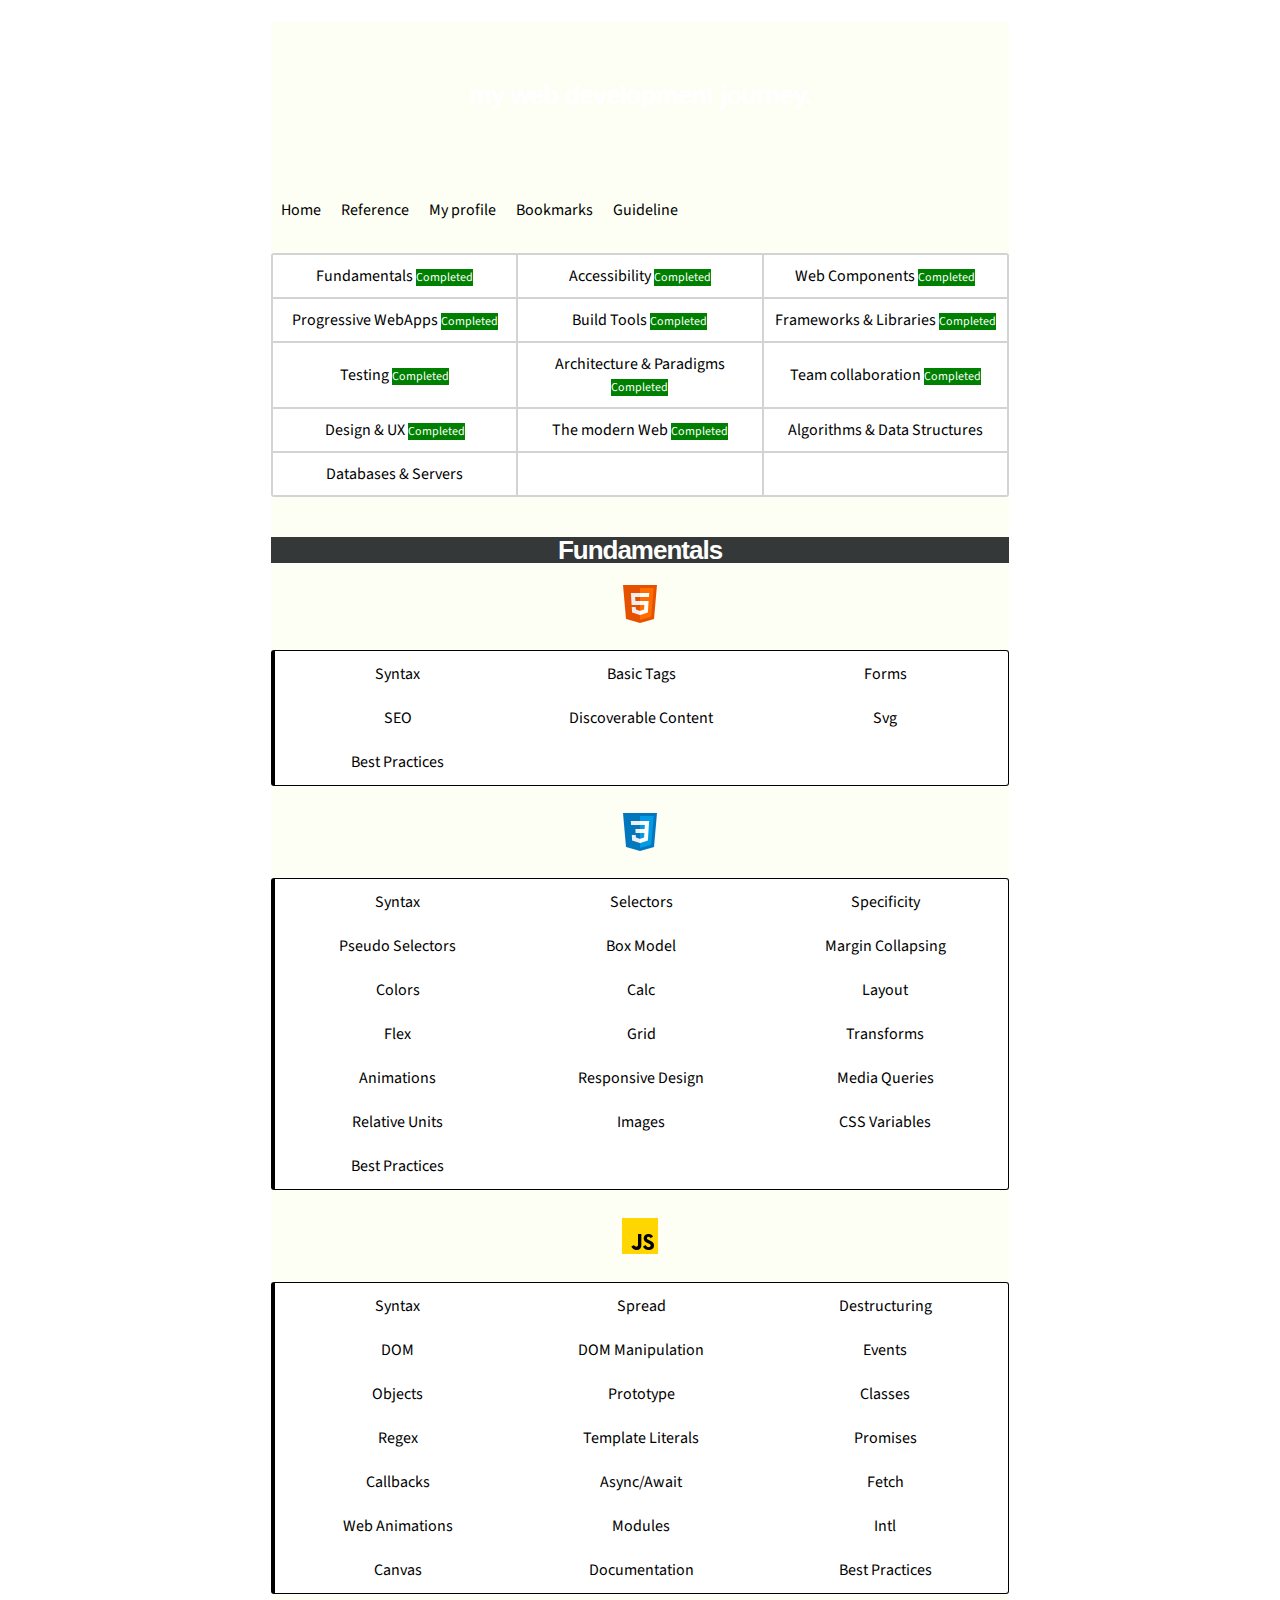
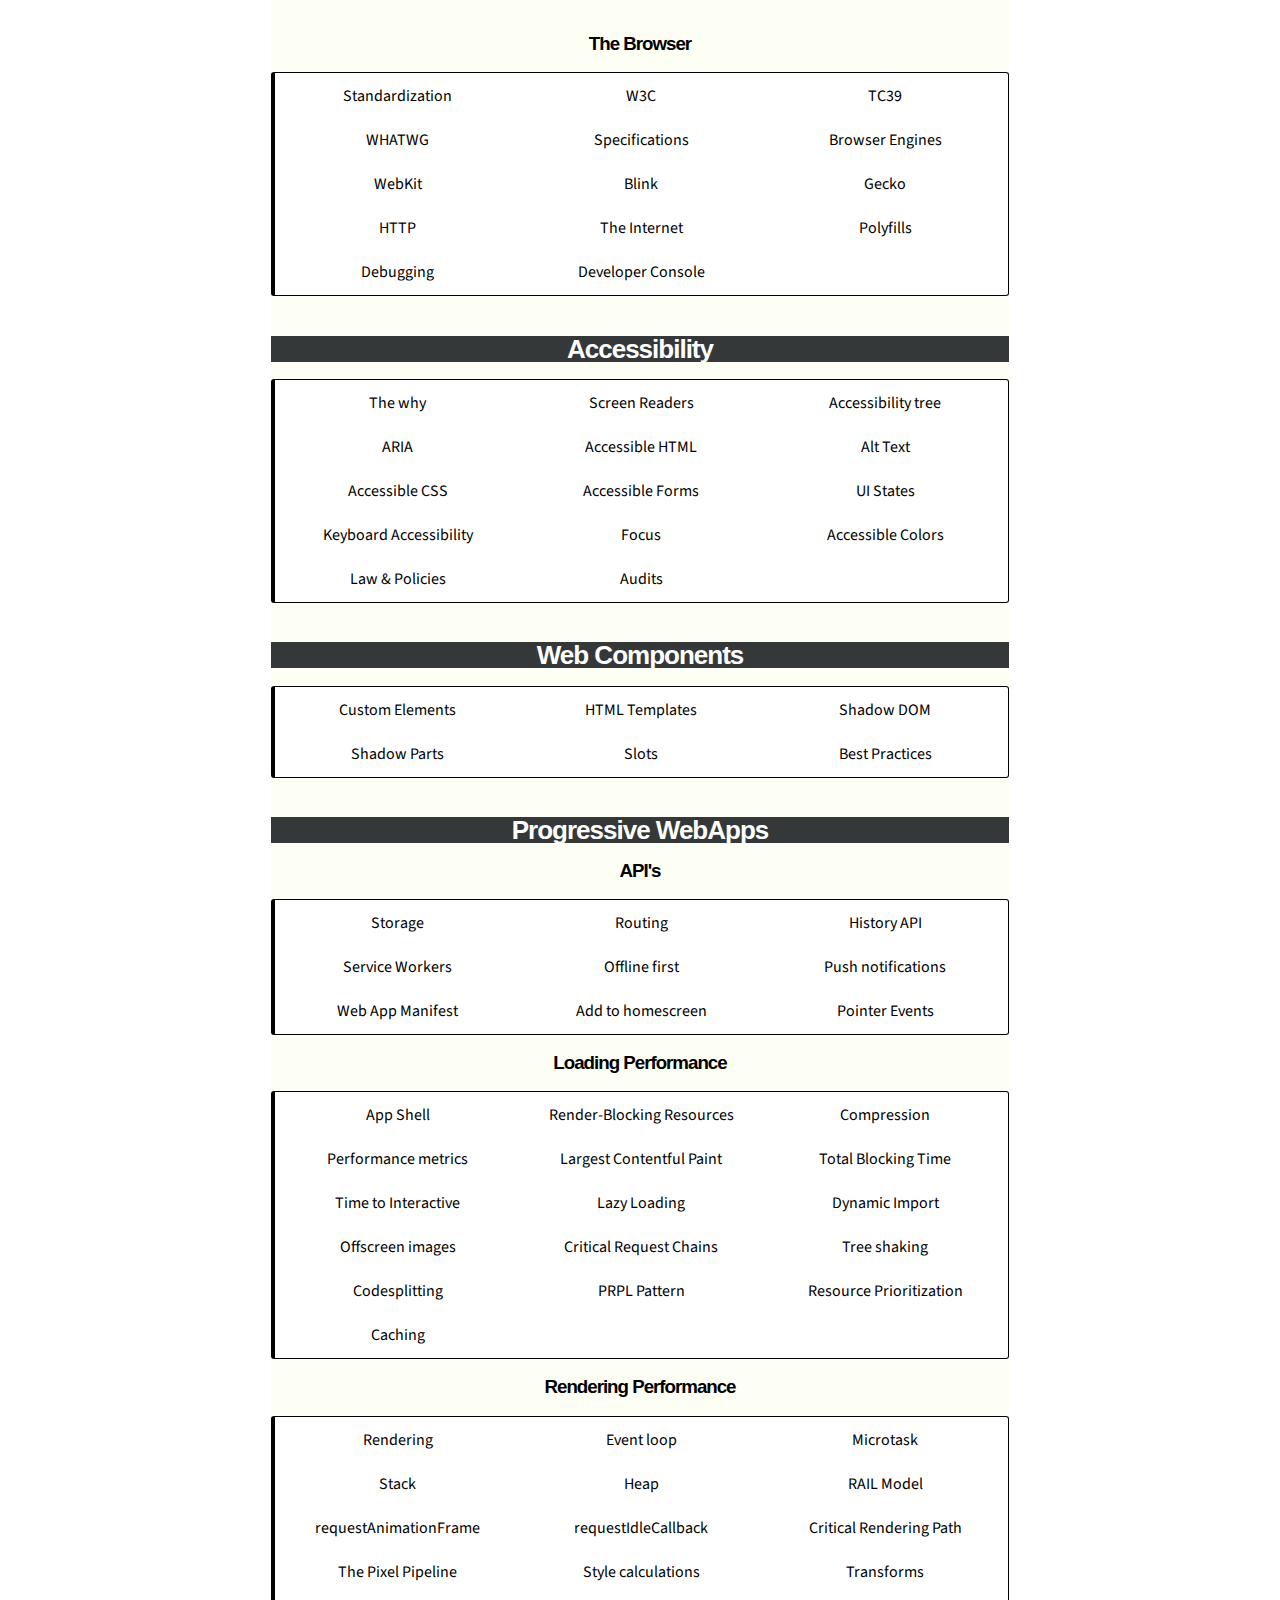
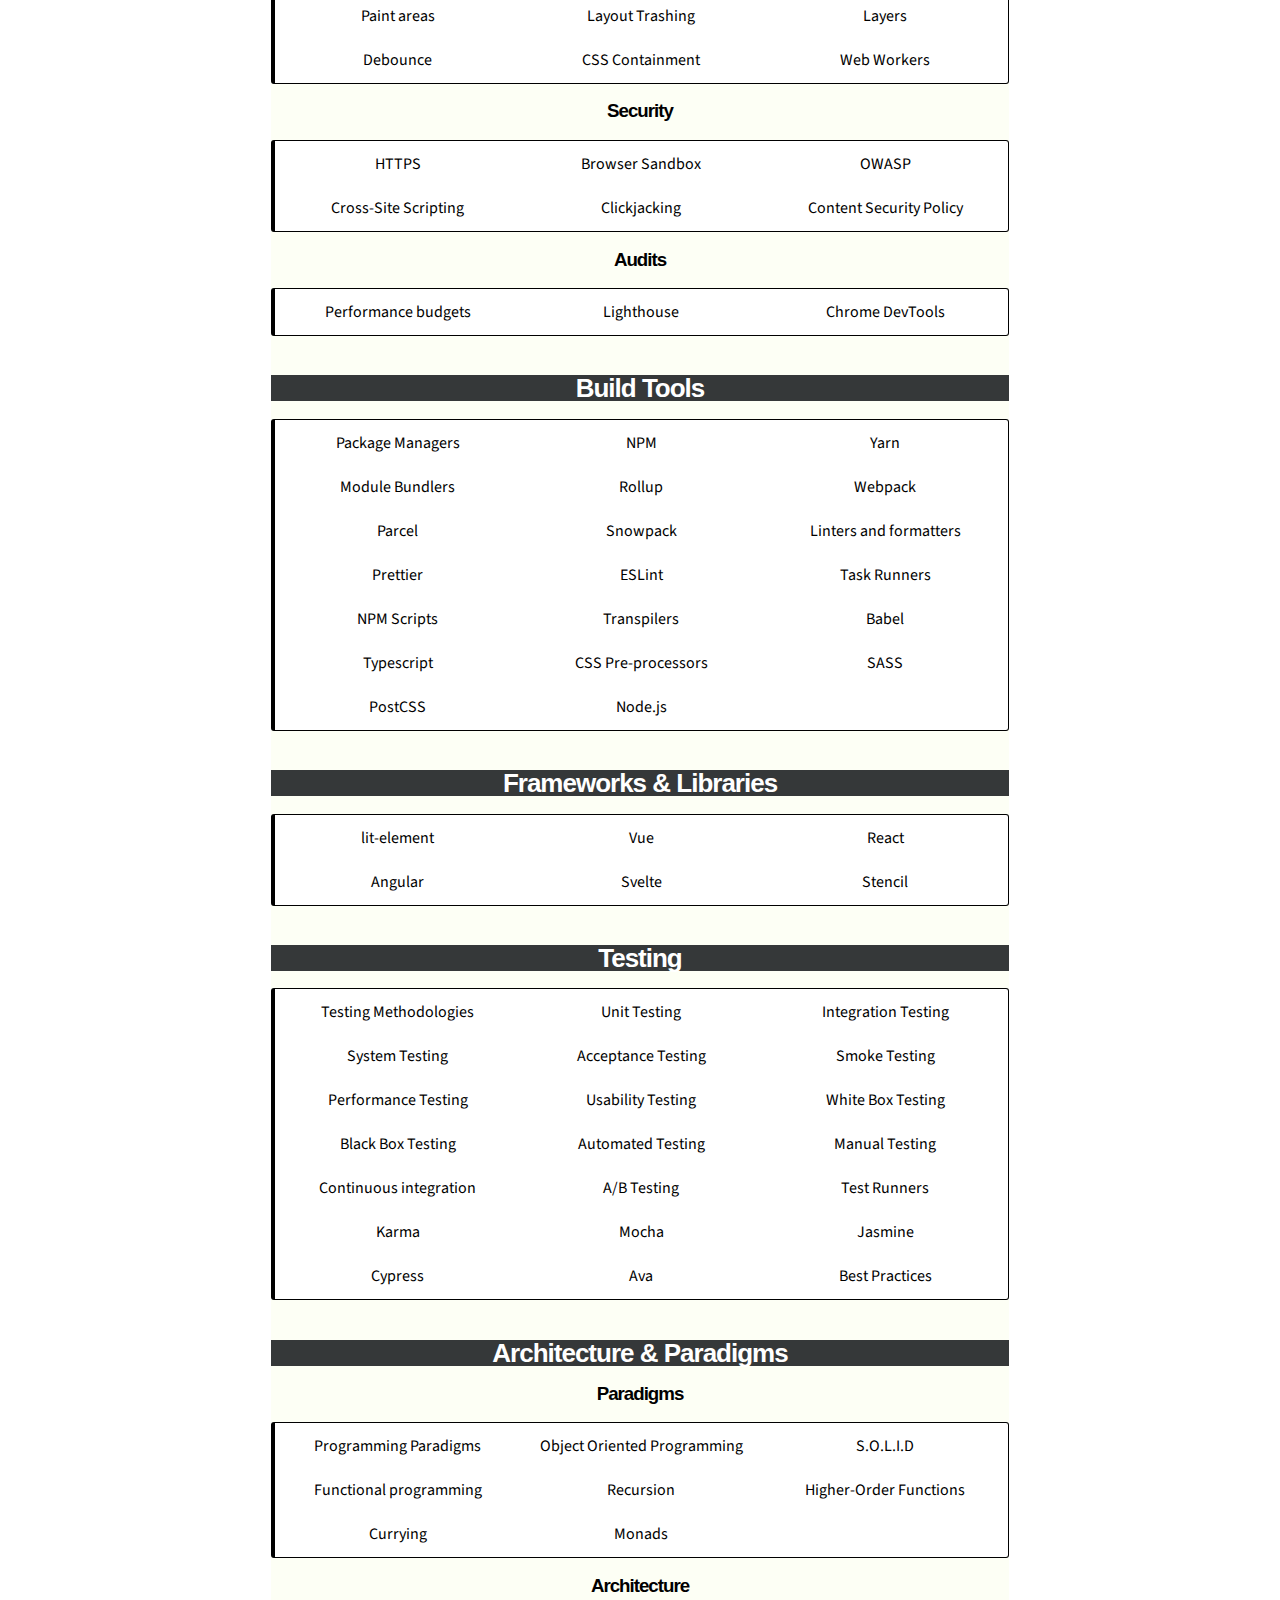
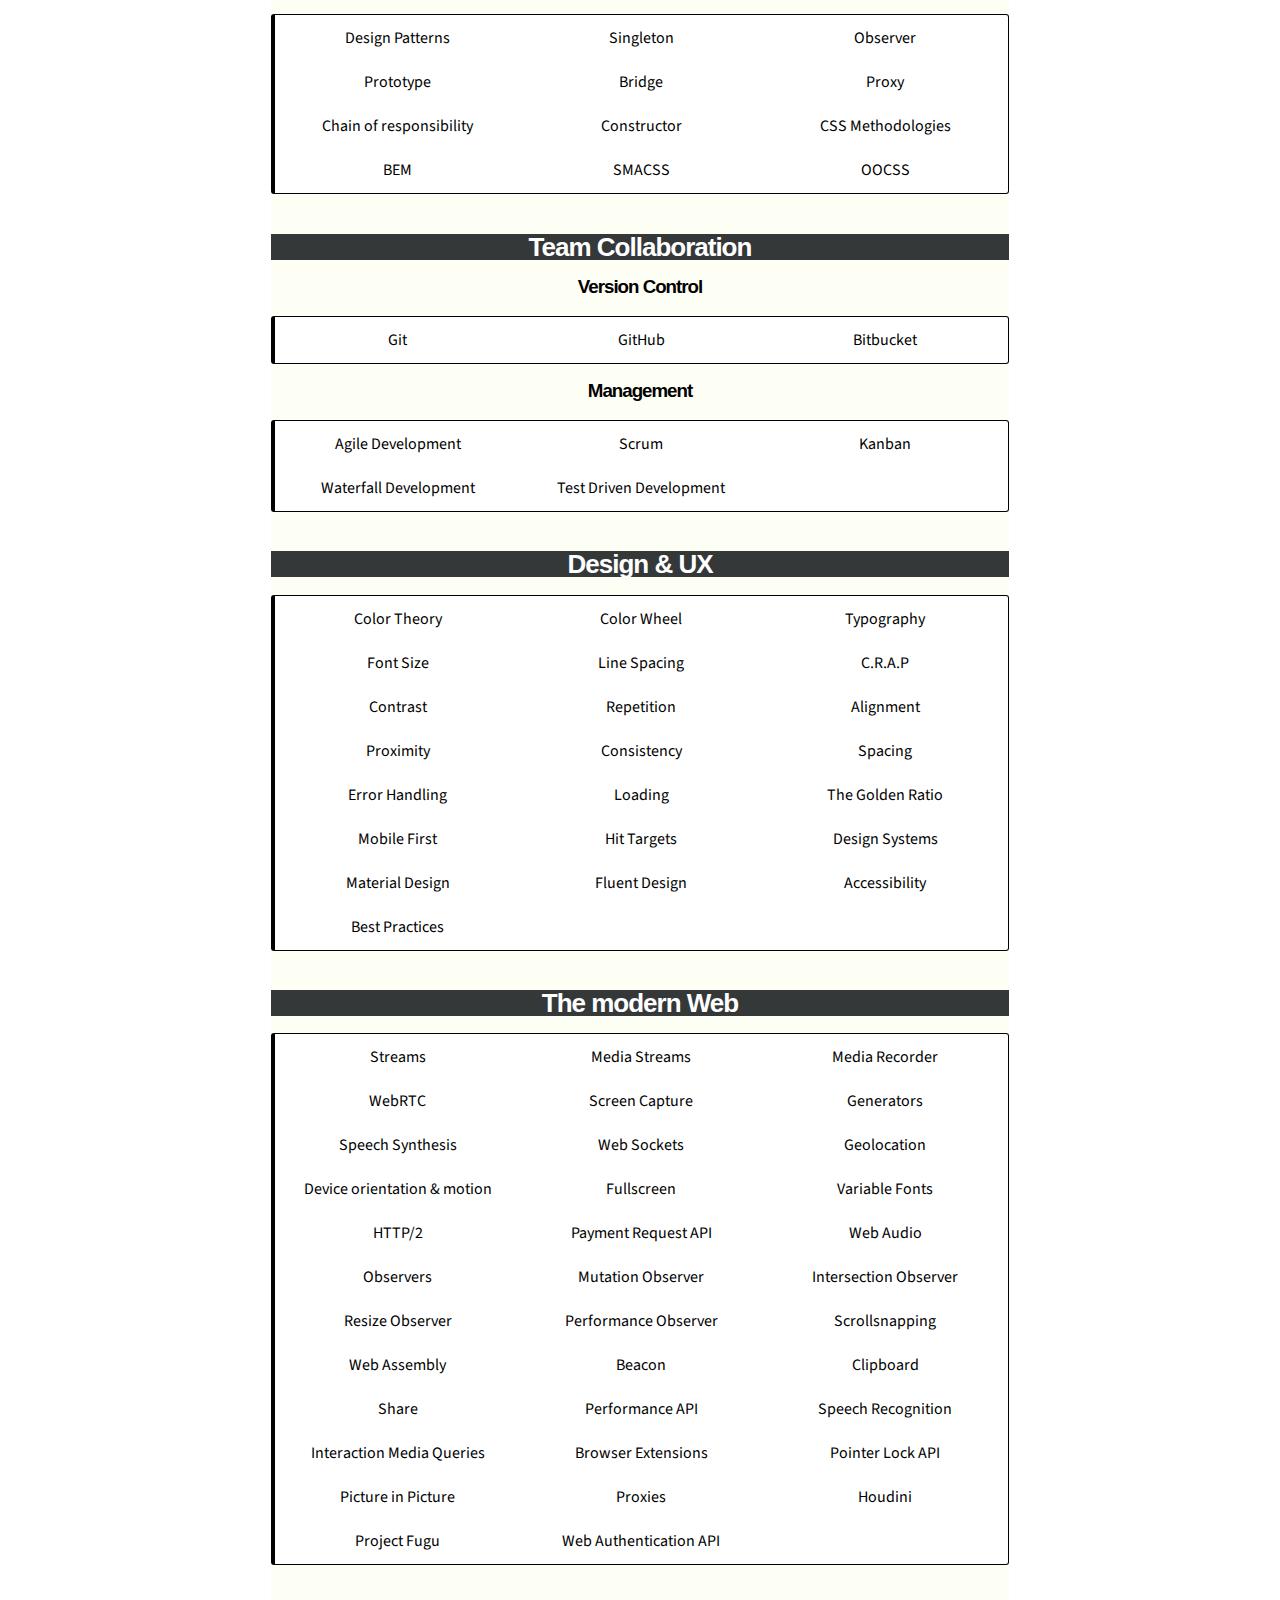
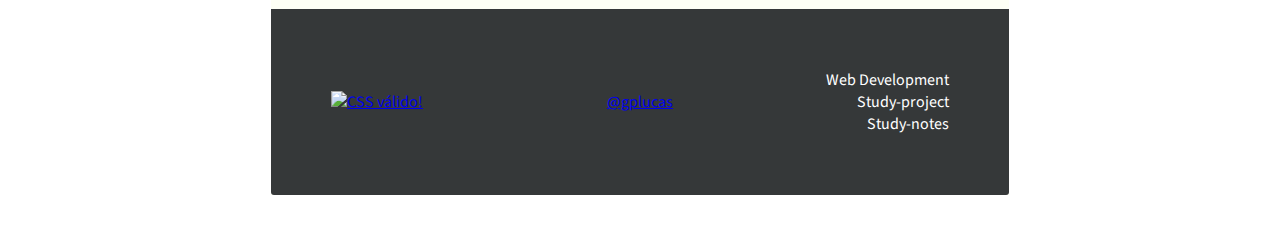
==== index.html @ 2705fec4 "index.html + bookmarks.html" ====
<!DOCTYPE html>
<html lang="en">
	<head>
		<link rel="stylesheet" type="text/css" href="styles/style.css">
<title>Web Dev Journey</title>
<meta charset="UTF-8">
<meta name="viewport" content="width=device-width, initial-scale=1">
<link rel="icon" href="https://i.imgur.com/iDl1ZQJ.png">
	</head>
		<body>
			<div class="color-change">
			<h2>my web development journey.</h2>
				<!-- Font Source Sans Pro from Google -->
				<link rel="preconnect" href="https://fonts.googleapis.com">
				<link rel="preconnect" href="https://fonts.gstatic.com" crossorigin>
				<link href="https://fonts.googleapis.com/css2?family=Source+Sans+Pro&display=swap" rel="stylesheet">
			<div class="topnav">
			<a href="https://gplucas.github.io/webdev-journey/">Home</a>
  			<a href="https://andreasbm.github.io/web-skills/" target="_blank">Reference</a>
  			<a href="https://github.com/gplucas" target="_blank">My profile</a>
  			<a href="bookmarks.html">Bookmarks</a>
				<div class="dropdown">
    			<button class="dropbtn">Guideline
      			<i class="fa fa-caret-down"></i>
    			</button>
    			<!-- Dropdown Table -->
    			<div class="dropdown-content">
      				<ul>
						<li><strong>Algorithms & Data Structures</strong></li>
						<li>Databases & Servers</li>
					</ul>
    			</div></div></div><br>
    			<!-- New Table - The Road -->
    			<table class="table-the-road">
    				<tr>
    					<td>Fundamentals <span class="completed">Completed</span></td>
    					<td>Accessibility <span class="completed">Completed</span></td>
    					<td>Web Components <span class="completed">Completed</span></td>
    				</tr>
    				<tr>
    					<td>Progressive WebApps <span class="completed">Completed</span></td>
    					<td>Build Tools <span class="completed">Completed</span></td>
    					<td>Frameworks & Libraries <span class="completed">Completed</span></td>
    				</tr>
    				<tr>
    					<td>Testing <span class="completed">Completed</span></td>
    					<td>Architecture & Paradigms <span class="completed">Completed</span></td>
    					<td>Team collaboration <span class="completed">Completed</span></td>
    				</tr>
    				<tr>
    					<td>Design & UX <span class="completed">Completed</span></td>
    					<td>The modern Web <span class="completed">Completed</span></td>
    					<td>Algorithms & Data Structures</td>
    				</tr>
    				<tr>
    					<td>Databases & Servers</td>
    					<td></td>
    					<td></td>
    				</tr>
    			</table><br>
			<h1>Fundamentals</h1>
				<img alt="" class="center" src="images/html-icon.png"/><br>
			<table>
				<tr>
					<td>Syntax</td>
					<td>Basic Tags</td>
					<td>Forms</td>
				</tr>
				<tr>
					<td>SEO</td>
					<td>Discoverable Content</td>
					<td>Svg</td>
				</tr>
				<tr><td>Best Practices</td></tr>
			</table><br>
			<img alt="" class="center" src="images/css-icon.png"/><br>
			<table>
				<tr>
					<td>Syntax</td>
					<td>Selectors</td>
					<td>Specificity</td>
				</tr>
				<tr>
					<td>Pseudo Selectors</td>
					<td>Box Model</td>
					<td>Margin Collapsing</td>
				</tr>
				<tr>
					<td>Colors</td>
					<td>Calc</td>
					<td>Layout</td>
				</tr>
				<tr>
					<td>Flex</td>
					<td>Grid</td>
					<td>Transforms</td>
				</tr>
				<tr>
					<td>Animations</td>
					<td>Responsive Design</td>
					<td>Media Queries</td>
				</tr>
				<tr>
					<td>Relative Units</td>
					<td>Images</td>
					<td>CSS Variables</td>
				<tr><td>Best Practices</td>
				</tr>
			</table><br>
			<img alt="" class="center" src="images/javascript-icon.png"/><br>
			<table>
				<tr>
					<td>Syntax</td>
					<td>Spread</td>
					<td>Destructuring</td>
				</tr>
				<tr>
					<td>DOM</td>
					<td>DOM Manipulation</td>
					<td>Events</td>
				</tr>
				<tr>
					<td>Objects</td>
					<td>Prototype</td>
					<td>Classes</td>
				</tr>
				<tr>
					<td>Regex</td>
					<td>Template Literals</td>
					<td>Promises</td>
				</tr>
				<tr>
					<td>Callbacks</td>
					<td>Async/Await</td>
					<td>Fetch</td>
				</tr>
				<tr>
					<td>Web Animations</td>
					<td>Modules</td>
					<td>Intl</td>
				</tr>
				<tr>
					<td>Canvas</td>
					<td>Documentation</td>
					<td>Best Practices</td>
				</tr>
			</table><br>
			<h3>The Browser</h3>
			<table>
				<tr>
					<td>Standardization</td>
					<td>W3C</td>
					<td>TC39</td>
				</tr>
				<tr>
					<td>WHATWG</td>
					<td>Specifications</td>
					<td>Browser Engines</td>
				</tr>
				<tr>
					<td>WebKit</td>
					<td>Blink</td>
					<td>Gecko</td>
				</tr>
				<tr>
					<td>HTTP</td>
					<td>The Internet</td>
					<td>Polyfills</td>
				</tr>
				<tr>
					<td>Debugging</td>
					<td>Developer Console</td>
				</tr>
			</table><br>
			<h1>Accessibility</h1>
			<table>
				<tr>
					<td>The why</td>
					<td>Screen Readers</td>
					<td>Accessibility tree</td>
				</tr>
				<tr>
					<td>ARIA</td>
					<td>Accessible HTML</td>
					<td>Alt Text</td>
				</tr>
				<tr>
					<td>Accessible CSS</td>
					<td>Accessible Forms</td>
					<td>UI States</td>
				</tr>
				<tr>
					<td>Keyboard Accessibility</td>
					<td>Focus</td>
					<td>Accessible Colors</td>
				</tr>
				<tr>
					<td>Law & Policies</td>
					<td>Audits</td>
					<td></td>
				</tr>
			</table><br>
			<h1>Web Components</h1>
			<table>
				<tr>
					<td>Custom Elements</td>
					<td>HTML Templates</td>
					<td>Shadow DOM</td>
				</tr>
				<tr>
					<td>Shadow Parts</td>
					<td>Slots</td>
					<td>Best Practices</td>
				</tr>
			</table><br>
			<h1>Progressive WebApps</h1>
			<h3>API's</h3>
			<table>
				<tr>
					<td>Storage</td>
					<td>Routing</td>
					<td>History API</td>
				</tr>
				<tr>
					<td>Service Workers</td>
					<td>Offline first</td>
					<td>Push notifications</td>
				</tr>
				<tr>
					<td>Web App Manifest</td>
					<td>Add to homescreen</td>
					<td>Pointer Events</td>
				</tr>
			</table>
			<h3>Loading Performance</h3>
			<table>
				<tr>
					<td>App Shell</td>
					<td>Render-Blocking Resources</td>
					<td>Compression</td>
				</tr>
				<tr>
					<td>Performance metrics</td>
					<td>Largest Contentful Paint</td>
					<td>Total Blocking Time</td>
				</tr>
				<tr>
					<td>Time to Interactive</td>
					<td>Lazy Loading</td>
					<td>Dynamic Import</td>
				</tr>
				<tr>
					<td>Offscreen images</td>
					<td>Critical Request Chains</td>
					<td>Tree shaking</td>
				</tr>
				<tr>
					<td>Codesplitting</td>
					<td>PRPL Pattern</td>
					<td>Resource Prioritization</td>
				</tr>
				<tr>
					<td>Caching</td>
				</tr>
			</table>
			<h3>Rendering Performance</h3>
			<table>
				<tr>
					<td>Rendering</td>
					<td>Event loop</td>
					<td>Microtask</td>
				</tr>
				<tr>
					<td>Stack</td>
					<td>Heap</td>
					<td>RAIL Model</td>
				</tr>
				<tr>
					<td>requestAnimationFrame</td>
					<td>requestIdleCallback</td>
					<td>Critical Rendering Path</td>
				</tr>
				<tr>
					<td>The Pixel Pipeline</td>
					<td>Style calculations</td>
					<td>Transforms</td>
				</tr>
				<tr>
					<td>Paint areas</td>
					<td>Layout Trashing</td>
					<td>Layers</td>
				</tr>
				<tr>
					<td>Debounce</td>
					<td>CSS Containment</td>
					<td>Web Workers</td>
				</tr>
			</table>
			<h3>Security</h3>
			<table>
				<tr>
					<td>HTTPS</td>
					<td>Browser Sandbox</td>
					<td>OWASP</td>
				</tr>
				<tr>
					<td>Cross-Site Scripting</td>
					<td>Clickjacking</td>
					<td>Content Security Policy</td>
				</tr>
			</table>
			<h3>Audits</h3>
			<table>
				<tr>
					<td>Performance budgets</td>
					<td>Lighthouse</td>
					<td>Chrome DevTools</td>
				</tr>
			</table><br>
			<h1>Build Tools</h1>
			<table>
				<tr>
					<td>Package Managers</td>
					<td>NPM</td>
					<td>Yarn</td>
				</tr>
				<tr>
					<td>Module Bundlers</td>
					<td>Rollup</td>
					<td>Webpack</td>
				</tr>
				<tr>
					<td>Parcel</td>
					<td>Snowpack</td>
					<td>Linters and formatters</td>
				</tr>
				<tr>
					<td>Prettier</td>
					<td>ESLint</td>
					<td>Task Runners</td>
				</tr>
				<tr>
					<td>NPM Scripts</td>
					<td>Transpilers</td>
					<td>Babel</td>
				</tr>
				<tr>
					<td>Typescript</td>
					<td>CSS Pre-processors</td>
					<td>SASS</td>
				</tr>
				<tr>
					<td>PostCSS</td>
					<td>Node.js</td>
				</tr>
			</table><br>
			<h1>Frameworks & Libraries</h1>
			<table>
				<tr>
					<td>lit-element</td>
					<td>Vue</td>
					<td>React</td>
				</tr>
				<tr>
					<td>Angular</td>
					<td>Svelte</td>
					<td>Stencil</td>
				</tr>
			</table><br>
			<h1>Testing</h1>
			<table>
				<tr>
					<td>Testing Methodologies</td>
					<td>Unit Testing</td>
					<td>Integration Testing</td>
				</tr>
				<tr>
					<td>System Testing</td>
					<td>Acceptance Testing</td>
					<td>Smoke Testing</td>
				</tr>
				<tr>
					<td>Performance Testing</td>
					<td>Usability Testing</td>
					<td>White Box Testing</td>
				</tr>
				<tr>
					<td>Black Box Testing</td>
					<td>Automated Testing</td>
					<td>Manual Testing</td>
				</tr>
				<tr>
					<td>Continuous integration</td>
					<td>A/B Testing</td>
					<td>Test Runners</td>
				</tr>
				<tr>
					<td>Karma</td>
					<td>Mocha</td>
					<td>Jasmine</td>
				</tr>
				<tr>
					<td>Cypress</td>
					<td>Ava</td>
					<td>Best Practices</td>
				</tr>
			</table><br>
			<h1>Architecture & Paradigms</h1>
			<h3>Paradigms</h3>
			<table>
				<tr>
					<td>Programming Paradigms</td>
					<td>Object Oriented Programming</td>
					<td>S.O.L.I.D</td>
				</tr>
				<tr>
					<td>Functional programming</td>
					<td>Recursion</td>
					<td>Higher-Order Functions</td>
				</tr>
				<tr>
					<td>Currying</td>
					<td>Monads</td>
				</tr>
			</table>
			<h3>Architecture</h3>
			<table>
				<tr>
					<td>Design Patterns</td>
					<td>Singleton</td>
					<td>Observer</td>
				</tr>
				<tr>
					<td>Prototype</td>
					<td>Bridge</td>
					<td>Proxy</td>
				</tr>
				<tr>
					<td>Chain of responsibility</td>
					<td>Constructor</td>
					<td>CSS Methodologies</td>
				</tr>
				<tr>
					<td>BEM</td>
					<td>SMACSS</td>
					<td>OOCSS</td>
				</tr>
			</table><br>
			<h1>Team Collaboration</h1>
			<h3>Version Control</h3>
			<table>
				<tr>
					<td>Git</td>
					<td>GitHub</td>
					<td>Bitbucket</td>
				</tr>
			</table>
			<h3>Management</h3>
			<table>
				<tr>
					<td>Agile Development</td>
					<td>Scrum</td>
					<td>Kanban</td>
				</tr>
				<tr>
					<td>Waterfall Development</td>
					<td>Test Driven Development</td>
				</tr>
			</table><br>
			<h1>Design & UX</h1>
			<table>
				<tr>
					<td>Color Theory</td>
					<td>Color Wheel</td>
					<td>Typography</td>
				</tr>
				<tr>
					<td>Font Size</td>
					<td>Line Spacing</td>
					<td>C.R.A.P</td>
				</tr>
				<tr>
					<td>Contrast</td>
					<td>Repetition</td>
					<td>Alignment</td>
				</tr>
				<tr>
					<td>Proximity</td>
					<td>Consistency</td>
					<td>Spacing</td>
				</tr>
				<tr>
					<td>Error Handling</td>
					<td>Loading</td>
					<td>The Golden Ratio</td>
				</tr>
				<tr>
					<td>Mobile First</td>
					<td>Hit Targets</td>
					<td>Design Systems</td>
				</tr>
				<tr>
					<td>Material Design</td>
					<td>Fluent Design</td>
					<td>Accessibility</td>
				</tr>
				<tr>
					<td>Best Practices</td>
				</tr>
			</table><br>
			<h1>The modern Web</h1>
			<table>
				<tr>
					<td>Streams</td>
					<td>Media Streams</td>
					<td>Media Recorder</td>
				</tr>
				<tr>
					<td>WebRTC</td>
					<td>Screen Capture</td>
					<td>Generators</td>
				</tr>
				<tr>
					<td>Speech Synthesis</td>
					<td>Web Sockets</td>
					<td>Geolocation</td>
				</tr>
				<tr>
					<td>Device orientation & motion</td>
					<td>Fullscreen</td>
					<td>Variable Fonts</td>
				</tr>
				<tr>
					<td>HTTP/2</td>
					<td>Payment Request API</td>
					<td>Web Audio</td>
				</tr>
				<tr>
					<td>Observers</td>
					<td>Mutation Observer</td>
					<td>Intersection Observer</td>
				</tr>
				<tr>
					<td>Resize Observer</td>
					<td>Performance Observer</td>
					<td>Scrollsnapping</td>
				</tr>
				<tr>
					<td>Web Assembly</td>
					<td>Beacon</td>
					<td>Clipboard</td>
				</tr>
				<tr>
					<td>Share</td>
					<td>Performance API</td>
					<td>Speech Recognition</td>
				</tr>
				<tr>
					<td>Interaction Media Queries</td>
					<td>Browser Extensions</td>
					<td>Pointer Lock API</td>
				</tr>
				<tr>
					<td>Picture in Picture</td>
					<td>Proxies</td>
					<td>Houdini</td>
				</tr>
				<tr>
					<td>Project Fugu</td>
					<td>Web Authentication API</td>
				</tr>
			</table><br><br>
			<!-- Footer -->
			<!-- CSS Validator badge -->
			<footer>
			<div class="footer">
				<p class="footer-left">
    				<a href="http://jigsaw.w3.org/css-validator/check/referer">
        			<img style="border:0;width:88px;height:31px" src="http://jigsaw.w3.org/css-validator/images/vcss" alt="CSS válido!" /></a>
					<p class="paragraph-footer-left"><a href="https://github.com/gplucas">@gplucas</a></p>
					<p class="footer-right">Web Development<br>Study-project<br>Study-notes</p>
			</div>
			</footer>
			</div>
			</body>
</html>
---- styles/style.css ----
/* CSS Stylesheet */

/* Body design */
body {
	margin-right: 20%;
	margin-left: 20%;
	margin-bottom: 2%;
	padding: 0 15px 15px 15px;
	background-image: url("https://i.imgur.com/BUgyPi5.png");
	font-family: 'Source Sans Pro', sans-serif;
}

/* DIVs body and footer background color */
.color-change {
	background-color: #fdfff5;
}

.footer {
	background-color: #353839;
  padding: 60px;
	display: flex;
	justify-content: center;
	align-items: center;
	background-image: url(https://cdn.pixabay.com/photo/2016/07/19/04/40/moon-1527501_960_720.jpg);
	background-position: center;
	background-size: cover;
	border-radius: 0px 0px 3px 3px;
}

/* Footer columns */
.footer-left {
	text-align: left;
	float: left;
	color: white;
	width: 50%;
	margin: auto;
}

.footer-right {
	text-align: right;
	float: right;
	color: white;
	width: 50%;
	margin: auto;
}

/* Signature */
.paragraph-footer-left {
	text-align: center;
	float: left;
	color: white;
	margin: auto;
}

/* Table design */
td {
	text-align: center;
	width: 33%;
	background-color: white;
	padding: 10px;
}

table {
	border: 1px solid black;
	border-left: 4px solid #000;
	border-radius: 3px;
	width: 100%;
	background-color: white;
}

/* Table The Road */
table.table-the-road {
	border: none;
	background-color: #d3d3d3;
}

/* Completed green word */
.completed {
	background-color: green;
	color: white;
	font-size: 12px;
}

/* Icons design */
.center {
	display: block;
  margin-left: auto;
  margin-right: auto;
}

/* The title */
h1, h2 {
	font-family: 'Helvetica Neue', sans-serif; 
	font-size: 26px; 
	font-weight: bold; 
	letter-spacing: -1px; 
	line-height: 1; 
	text-align: center;
}

h3 {
	font-family: 'Helvetica Neue', sans-serif; 
	font-weight: bold; 
	letter-spacing: -1px; 
	line-height: 1; 
	text-align: center;
}

/* H2 with background picture */
h2 {
	background-image: url("https://i.imgur.com/xJFPxCC.jpg");
	background-size: cover;
	padding: 60px;
	border-radius: 3px 3px 0px 0px;
	color: white;
}

h1 {
	color: white;
	background-color: #353839;
}

/* New topnav menu */
.topnav {
  overflow: hidden;
}

.topnav a {
  float: left;
  color: black;
  text-align: center;
  padding: 10px 10px;
  text-decoration: none;
  font-size: 16px;
  border-radius: 3px;
}

.topnav a:hover {
  background-color: red;
  color: white;
  border-radius: 3px;
}

/* New dropdown menu */
.navbar {
  overflow: hidden;
  background-color: #333;
}

.navbar a {
  float: left;
  font-size: 16px;
  color: white;
  text-align: center;
  padding: 14px 16px;
  text-decoration: none;
  border-radius: 3px;
}

.dropdown {
  float: left;
  overflow: hidden;
  border-radius: 3px;
}

.dropdown .dropbtn {
  font-size: 16px;  
  border: none;
  outline: none;
  padding: 10px 10px;
  background-color: inherit;
  font-family: inherit;
  margin: 0;
  border-radius: 3px;
}

.navbar a:hover, .dropdown:hover .dropbtn {
  background-color: red;
  color:  white;
  border-radius: 3px;
}

.dropdown-content {
  display: none;
  position: absolute;
  background-color: white;
  width: 18%;
  z-index: 1;
}

.dropdown-content li {
  float: none;
  color: black;
  text-decoration: none;
  display: block;
  text-align: left;
  border-radius: 3px;
}

.dropdown:hover .dropdown-content {
  display: block;
  border-radius: 3px;
}
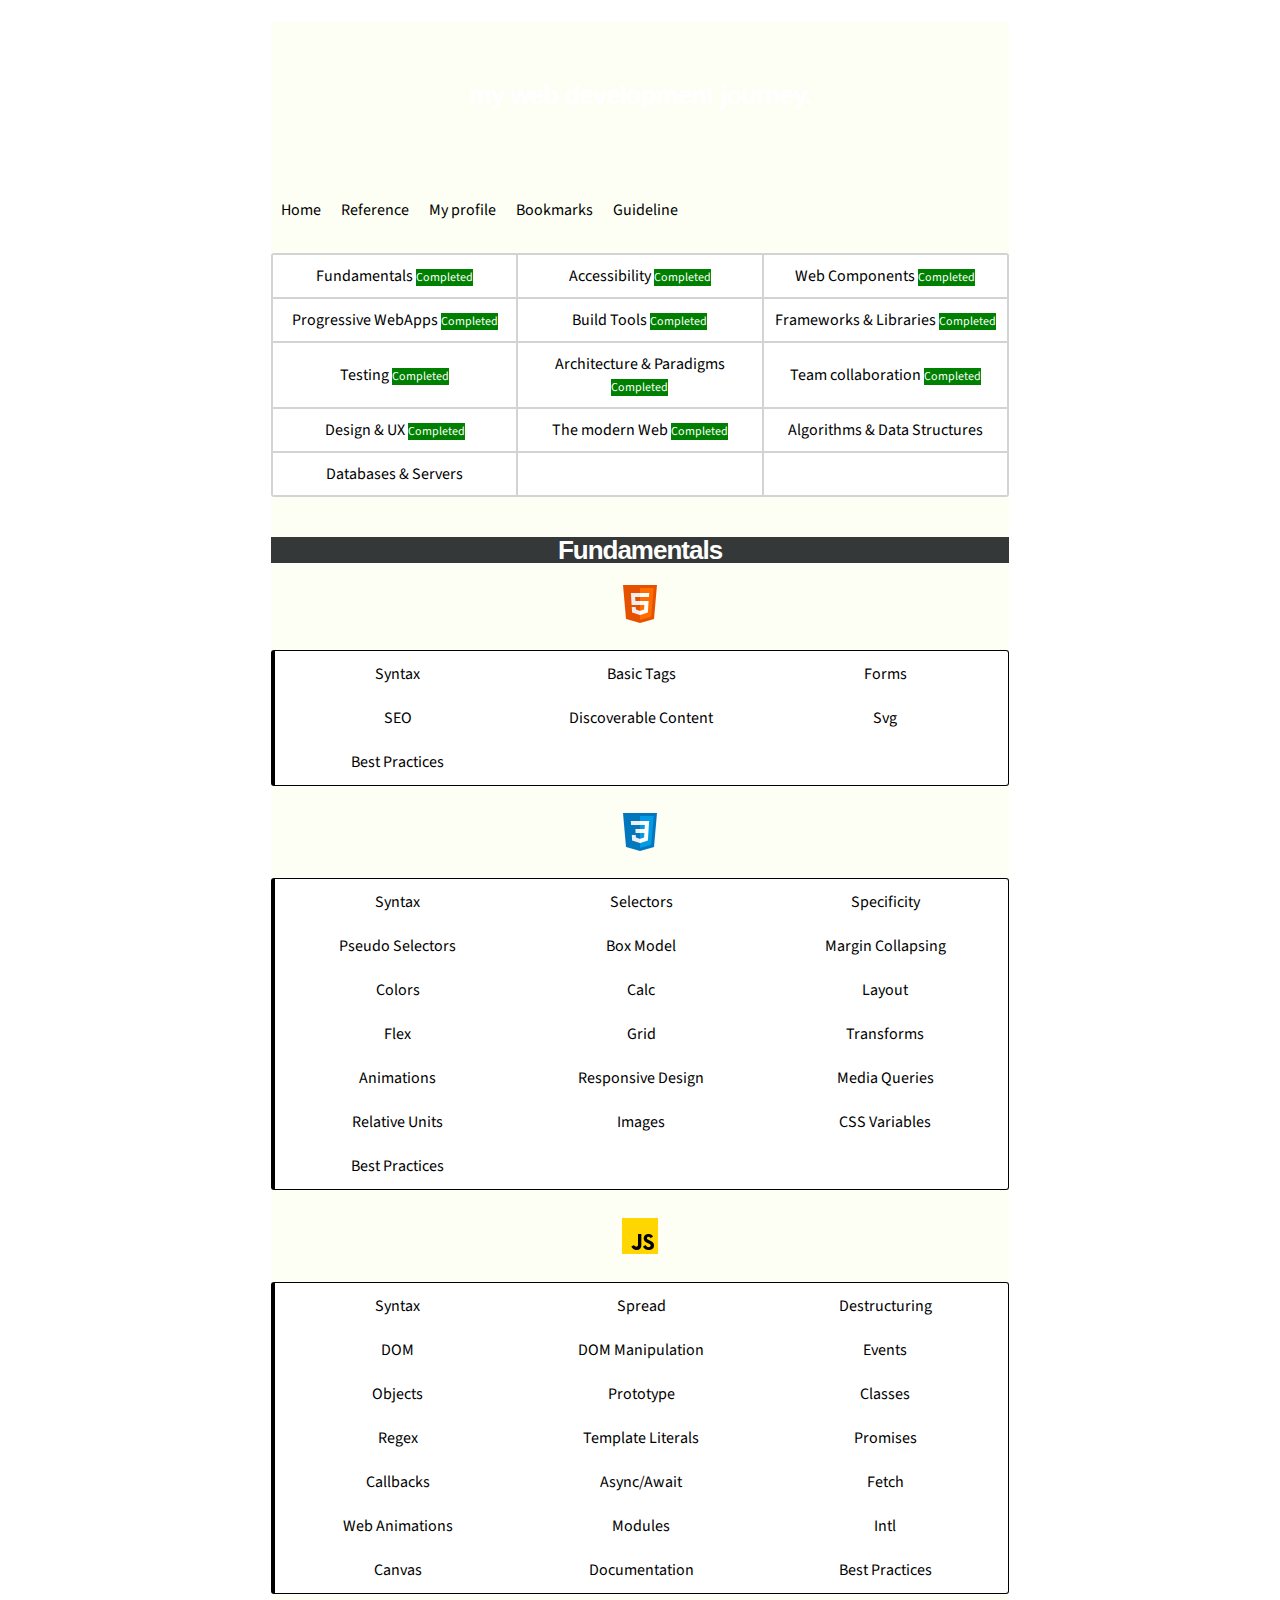
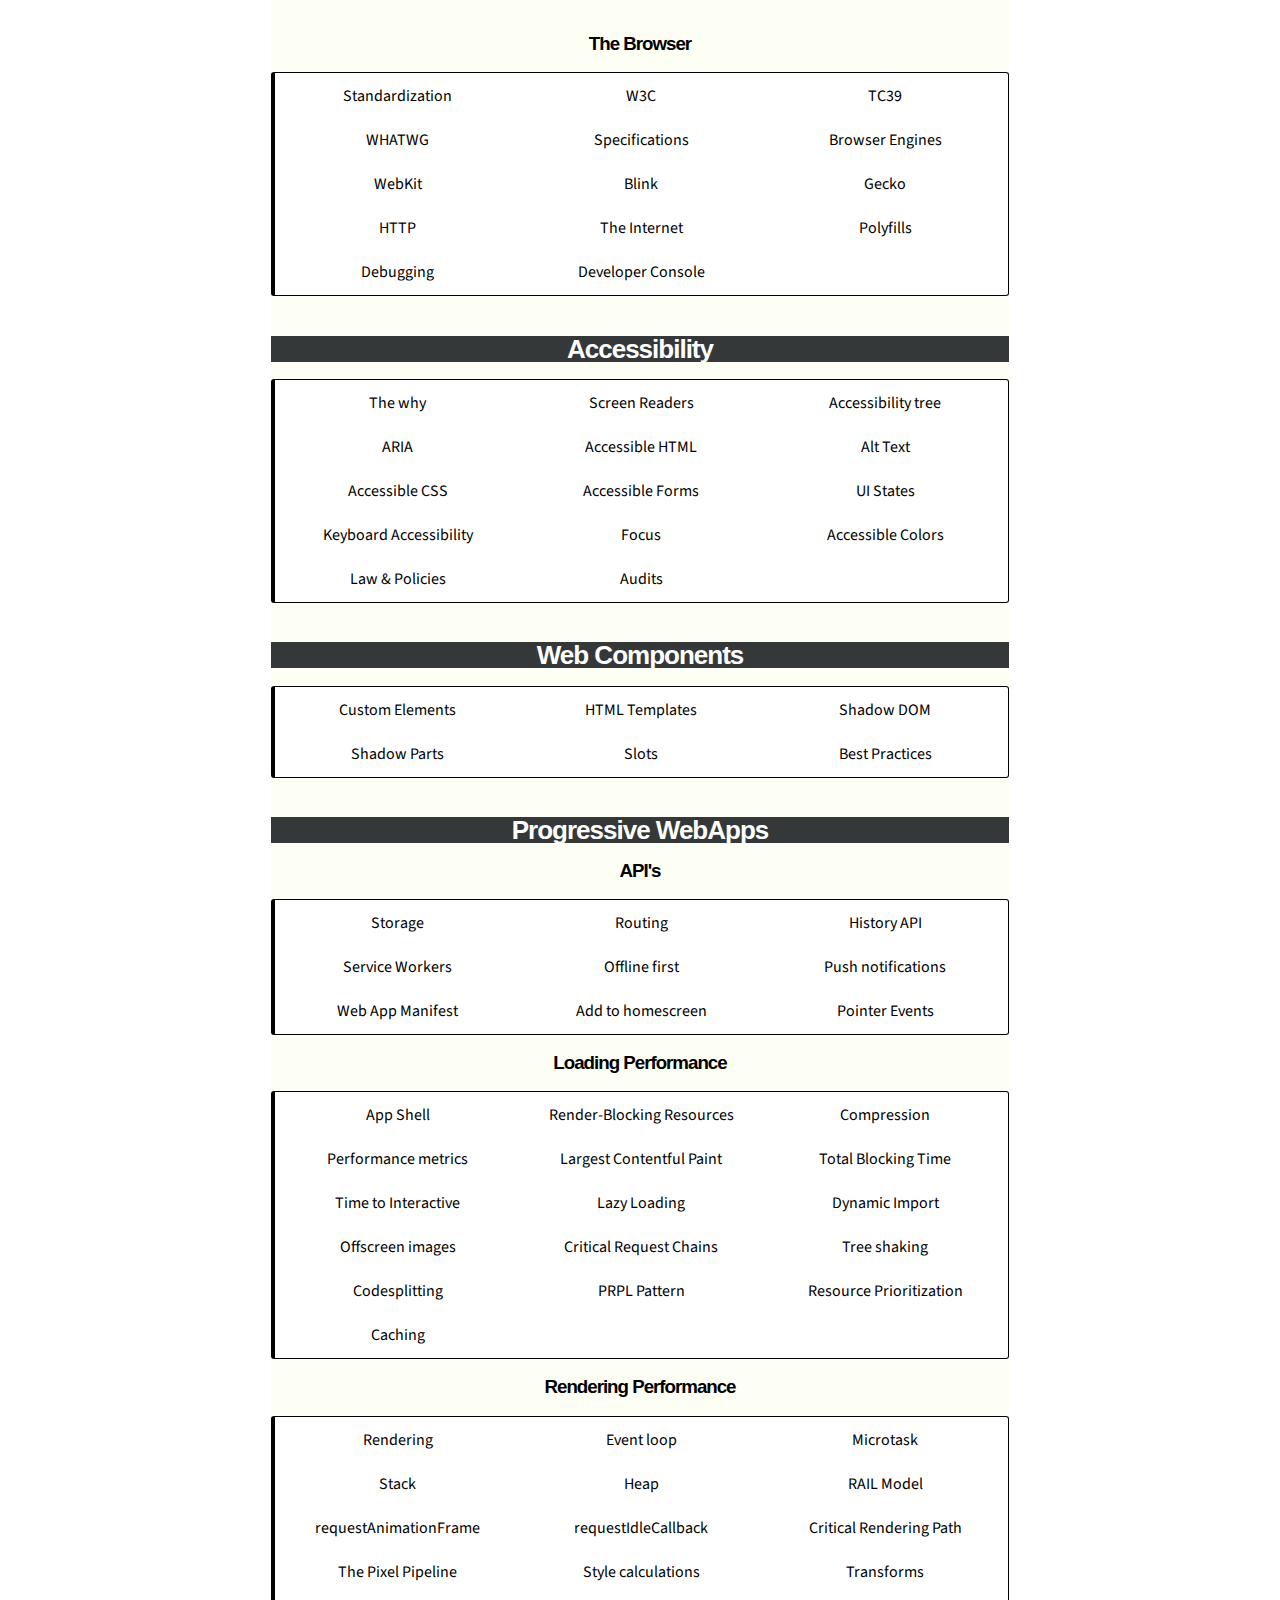
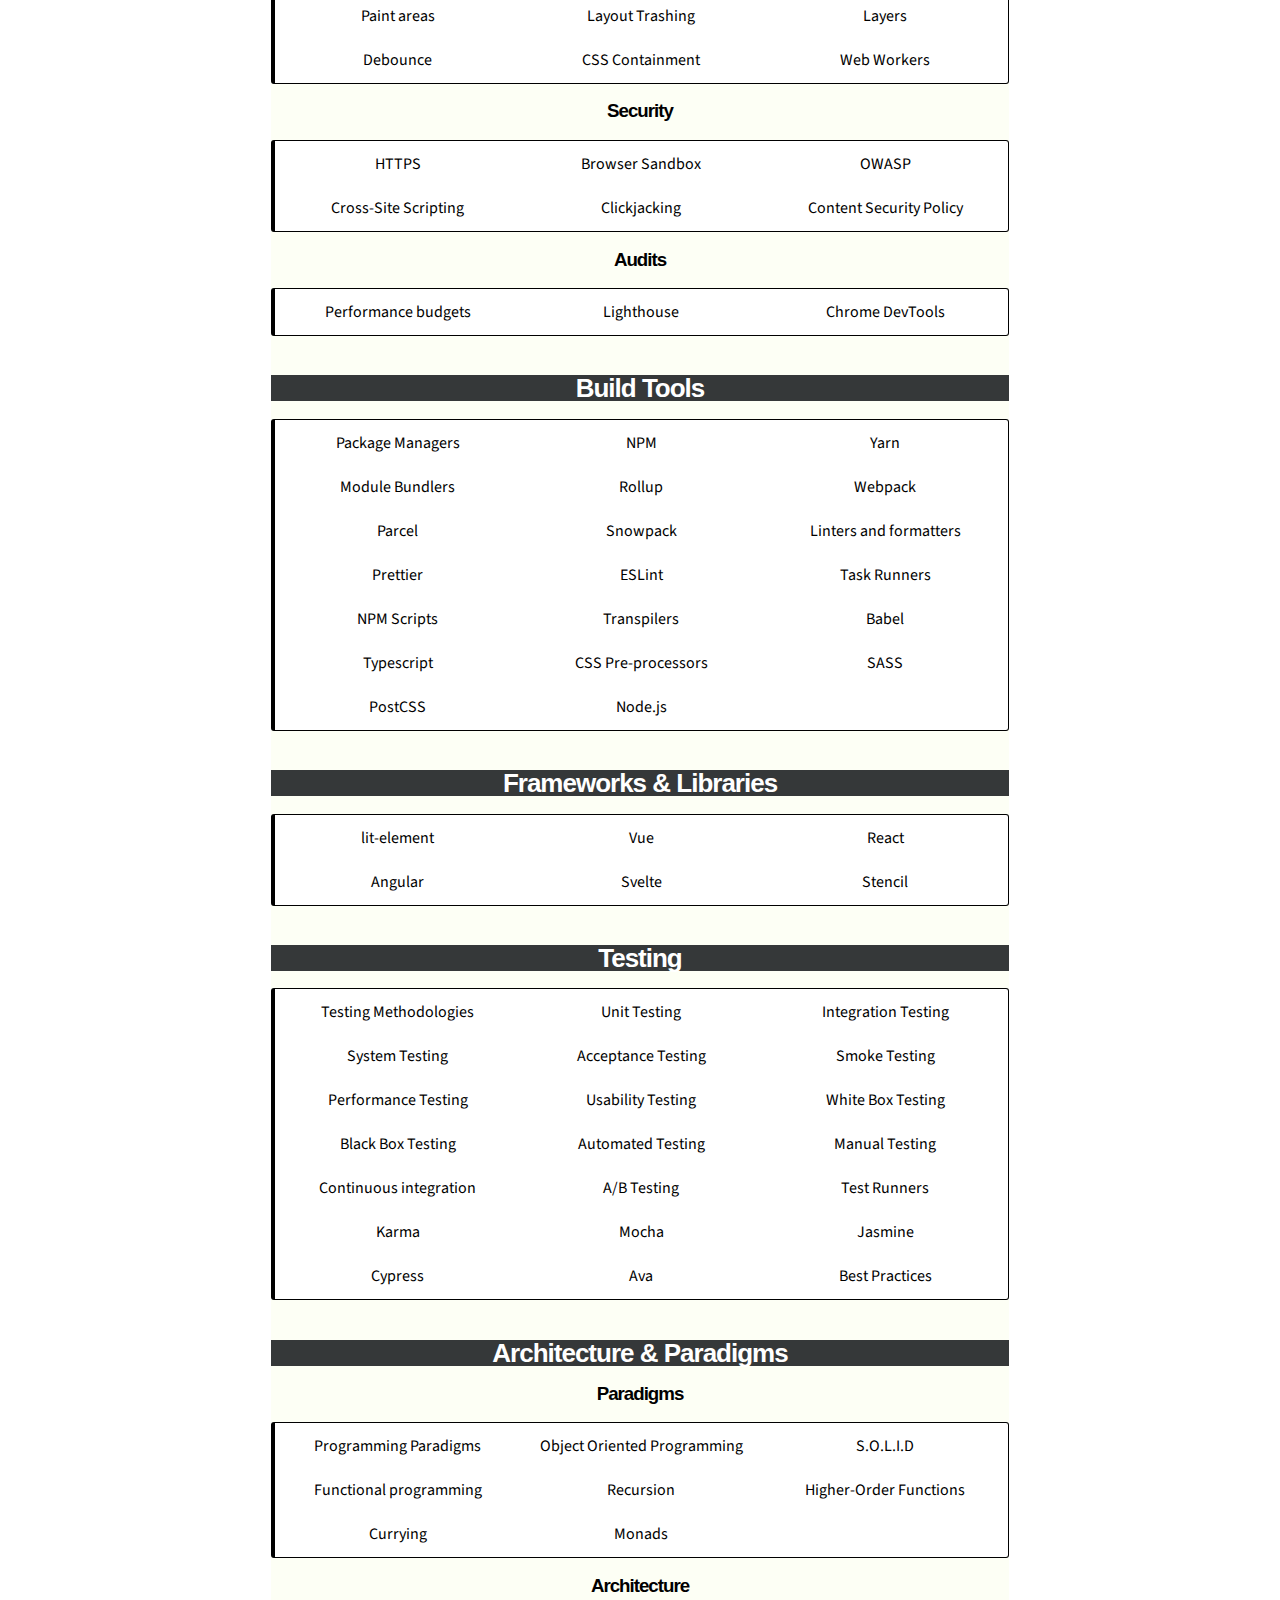
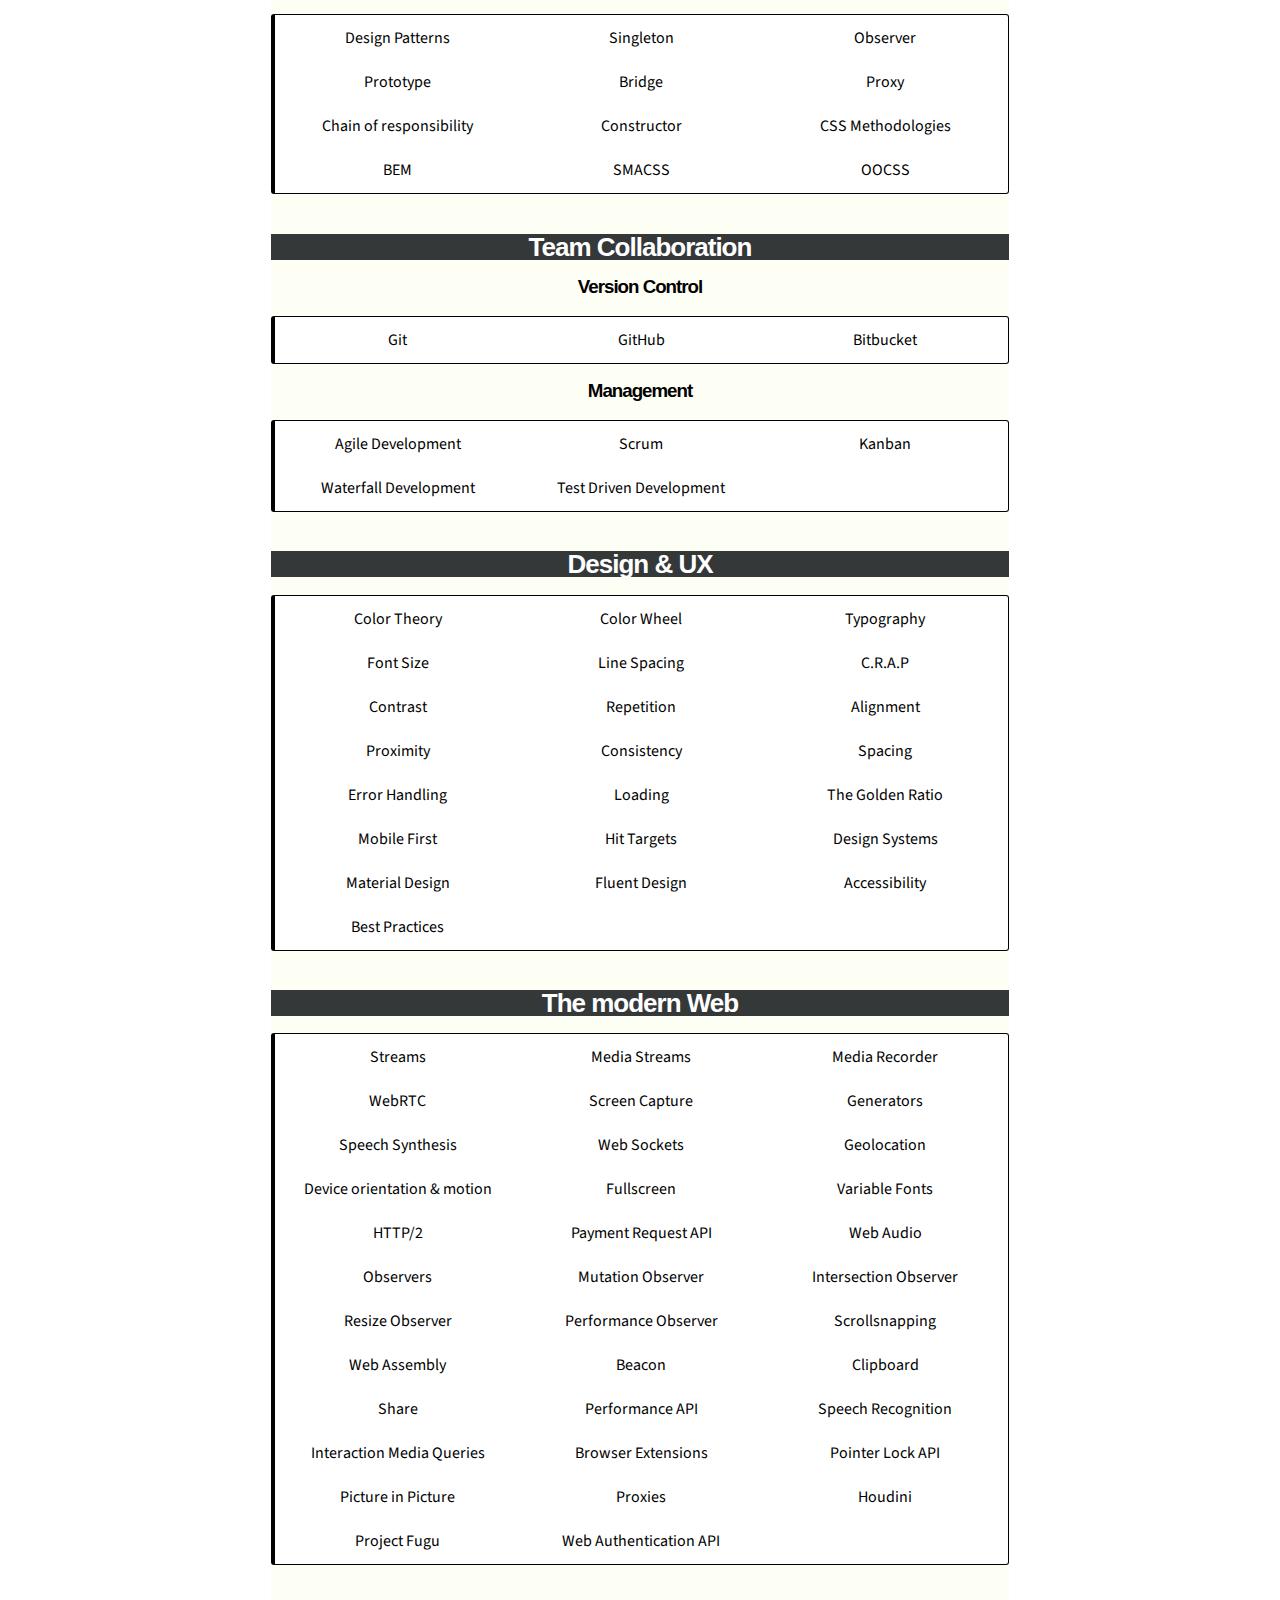
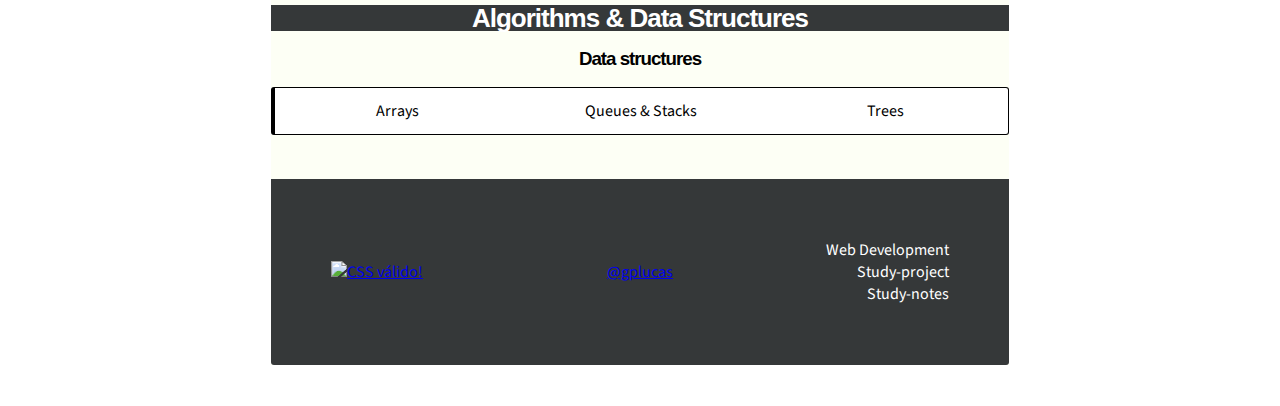
==== commit 01f3dbda: "index.html" ====
--- a/index.html
+++ b/index.html
@@ -569,6 +569,15 @@
 					<td>Project Fugu</td>
 					<td>Web Authentication API</td>
 				</tr>
+			</table><br>
+			<h1>Algorithms & Data Structures</h1>
+			<h3>Data structures</h3>
+			<table>
+				<tr>
+					<td>Arrays</td>
+					<td>Queues & Stacks</td>
+					<td>Trees</td>
+				</tr>
 			</table><br><br>
 			<!-- Footer -->
 			<!-- CSS Validator badge -->
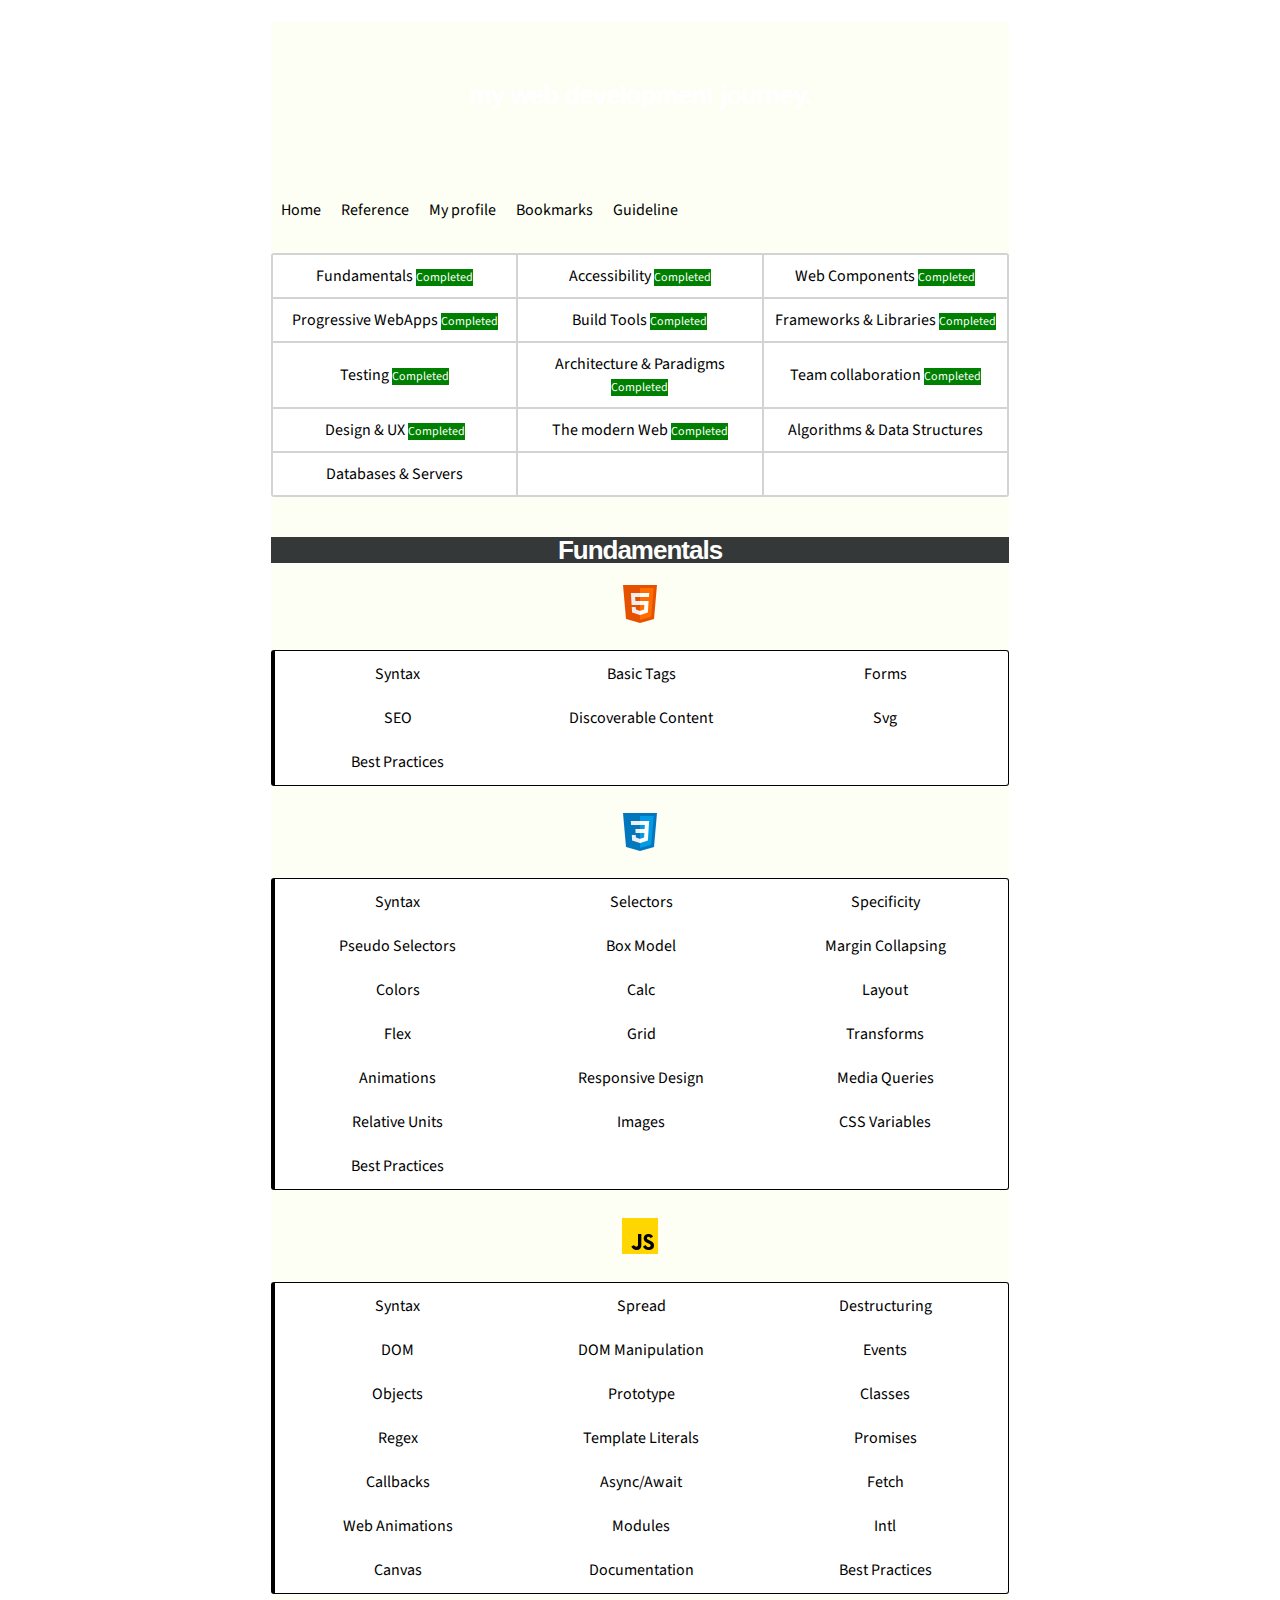
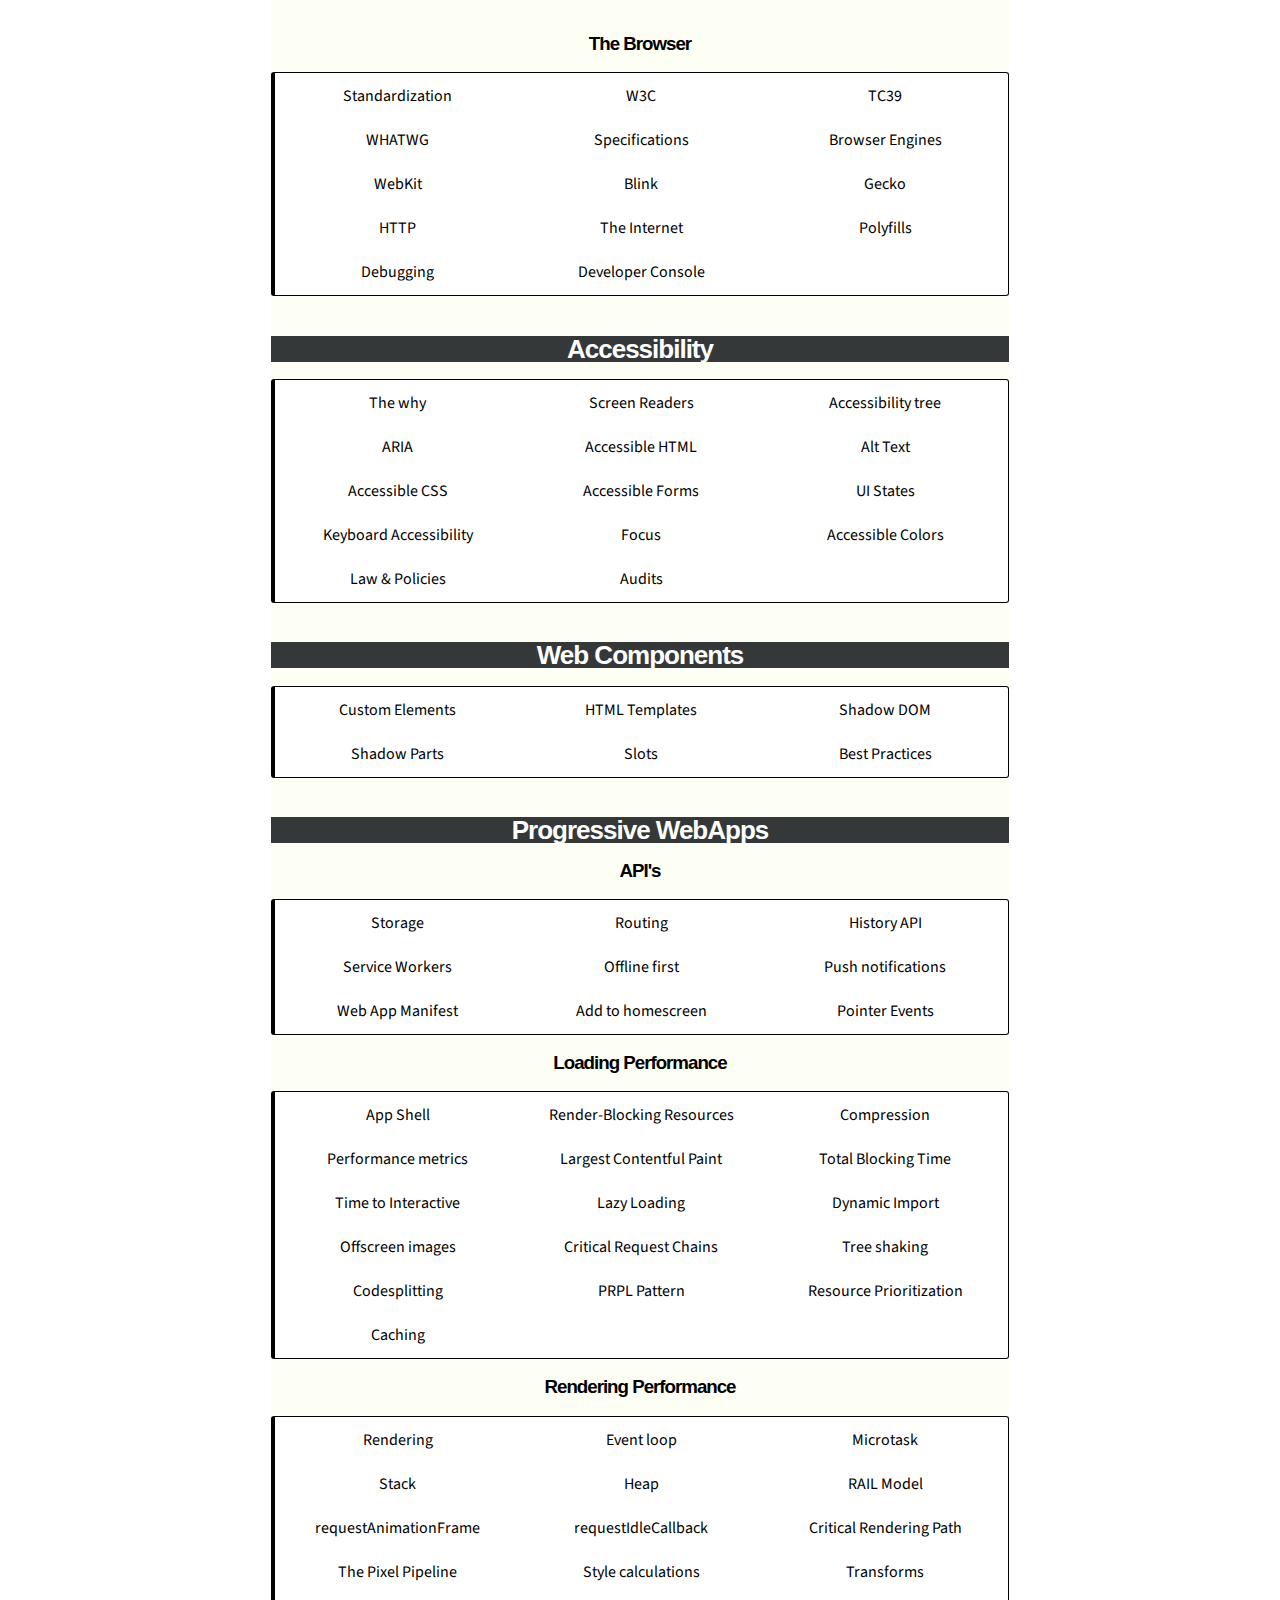
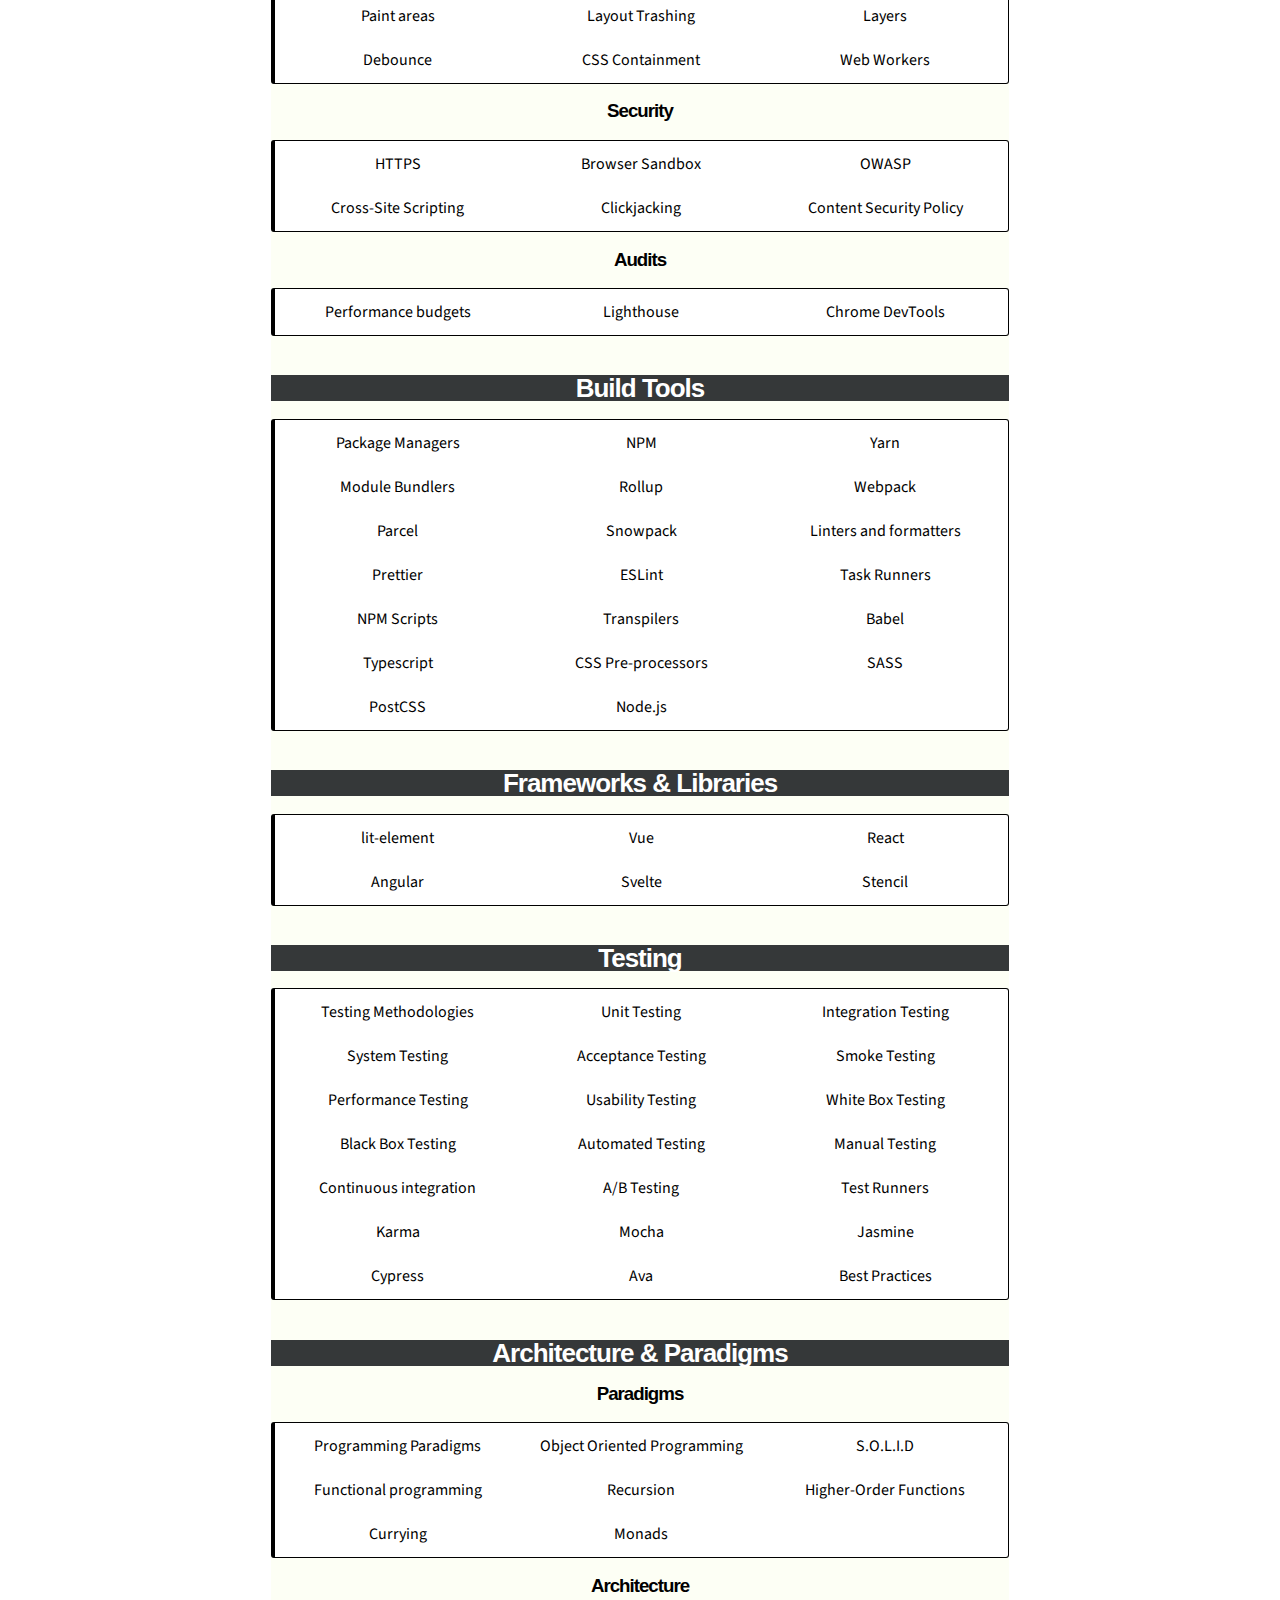
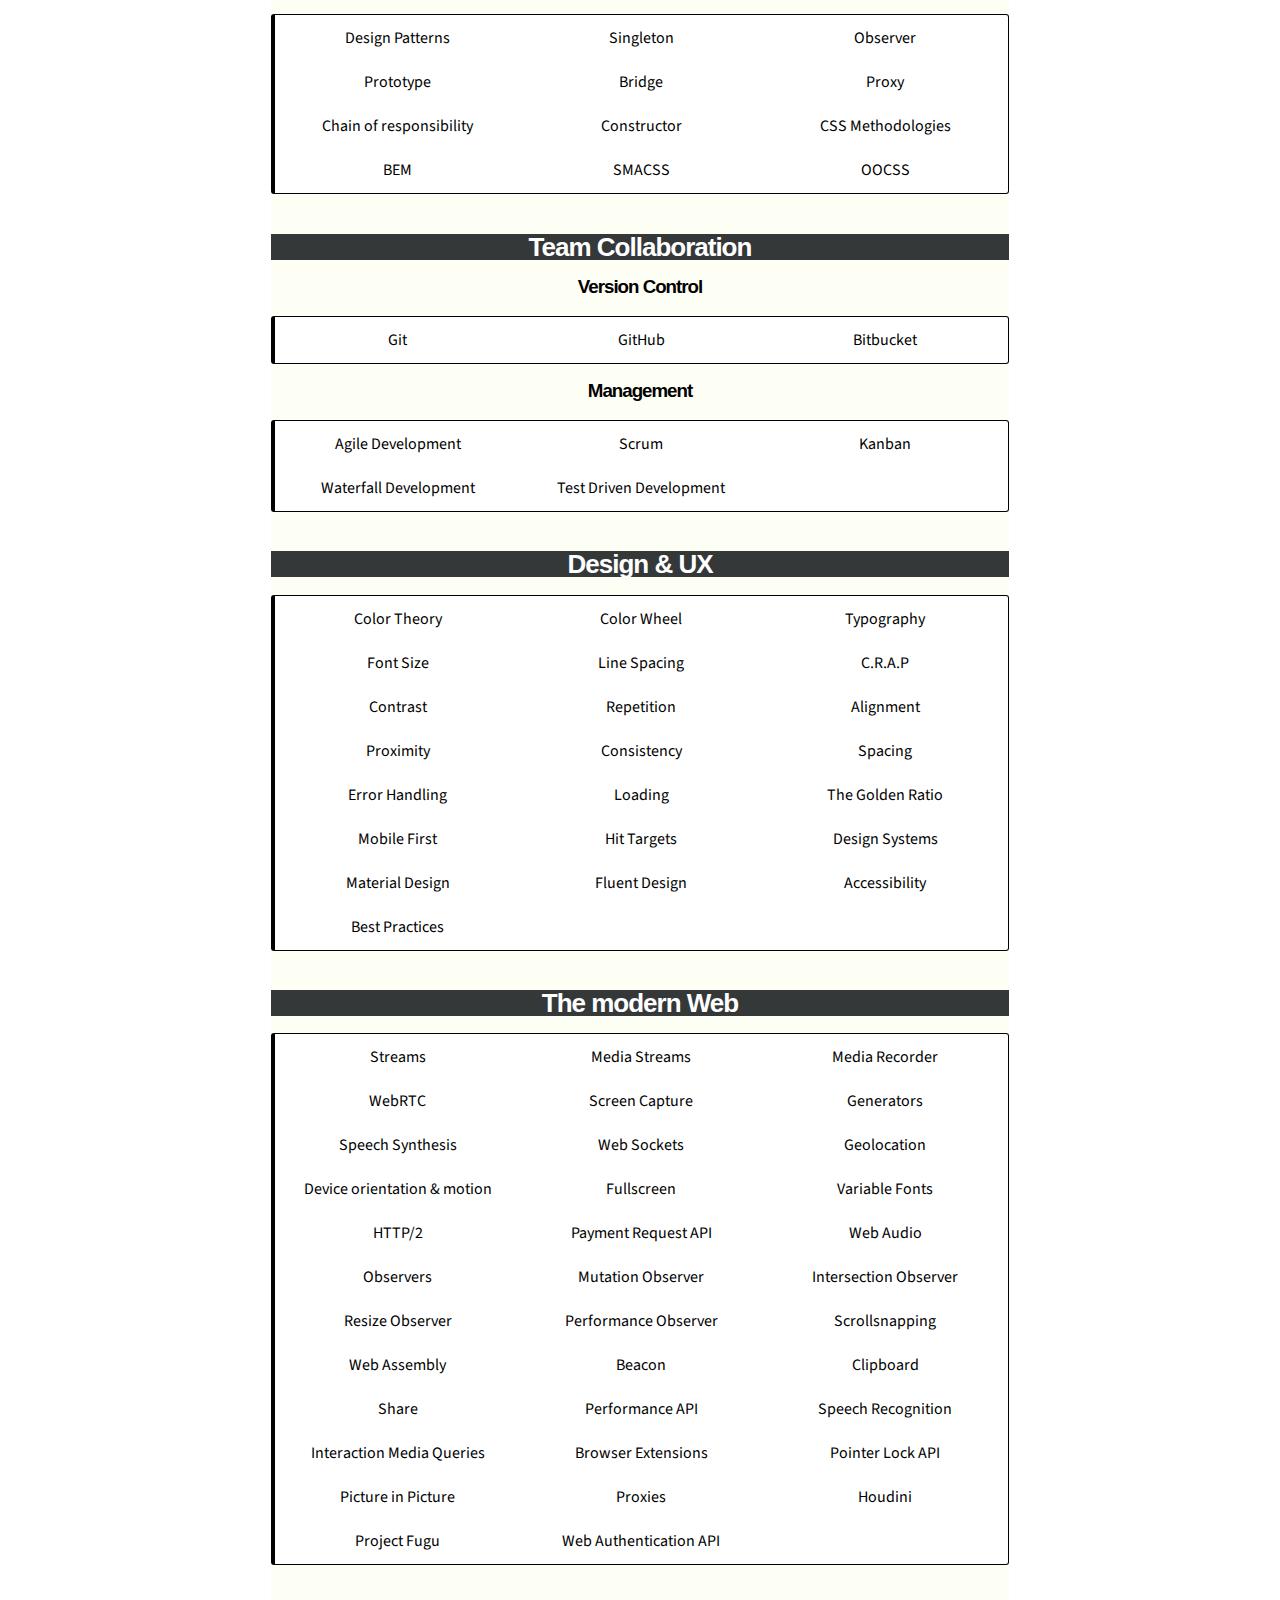
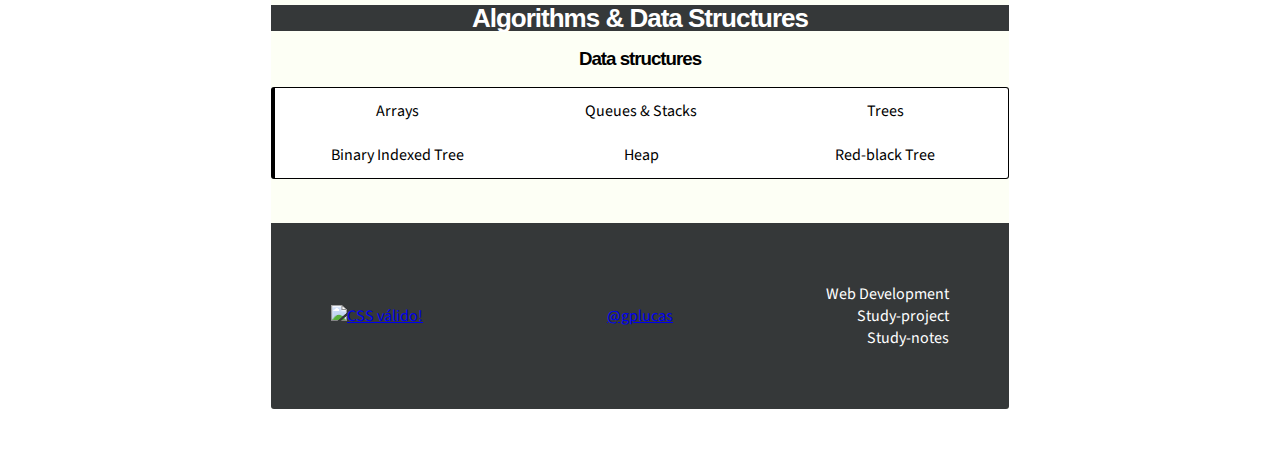
==== commit 9ad22630: "index.html" ====
--- a/index.html
+++ b/index.html
@@ -578,6 +578,11 @@
 					<td>Queues & Stacks</td>
 					<td>Trees</td>
 				</tr>
+				<tr>
+					<td>Binary Indexed Tree</td>
+					<td>Heap</td>
+					<td>Red-black Tree</td>
+				</tr>
 			</table><br><br>
 			<!-- Footer -->
 			<!-- CSS Validator badge -->
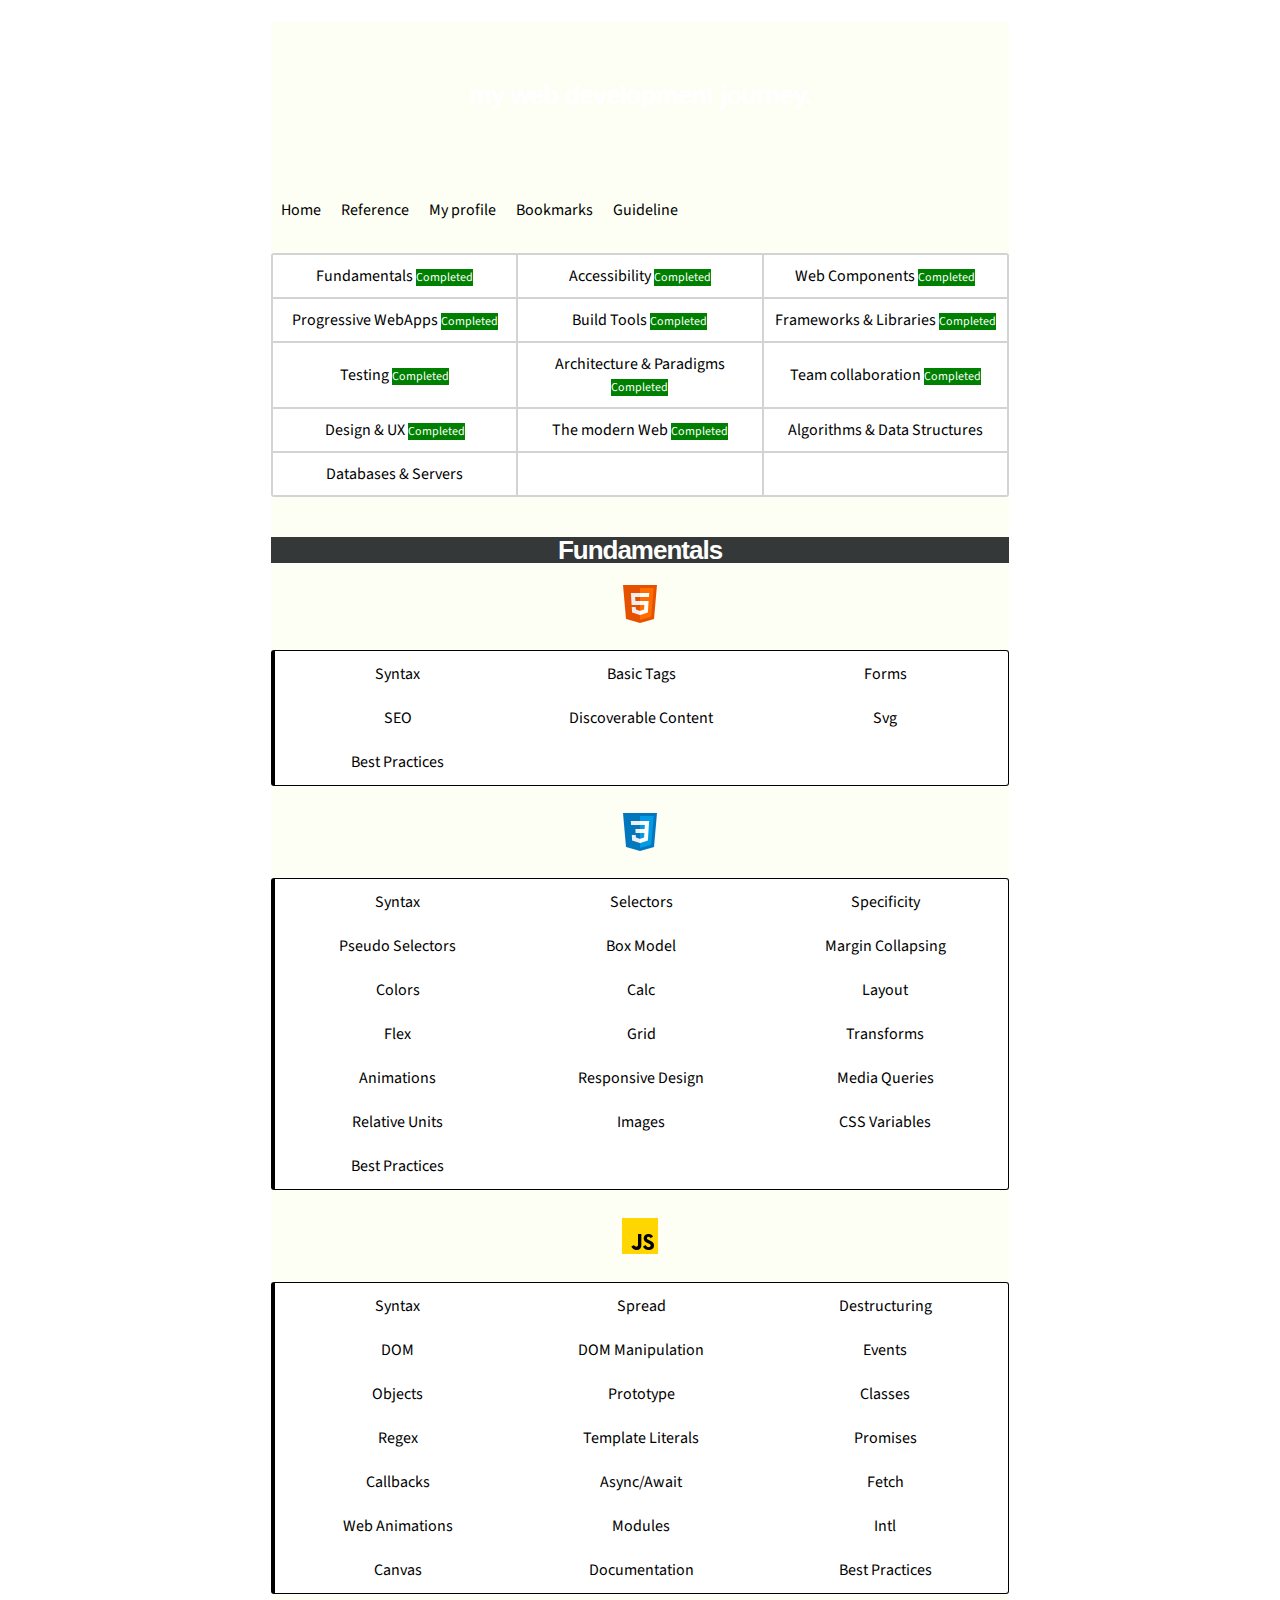
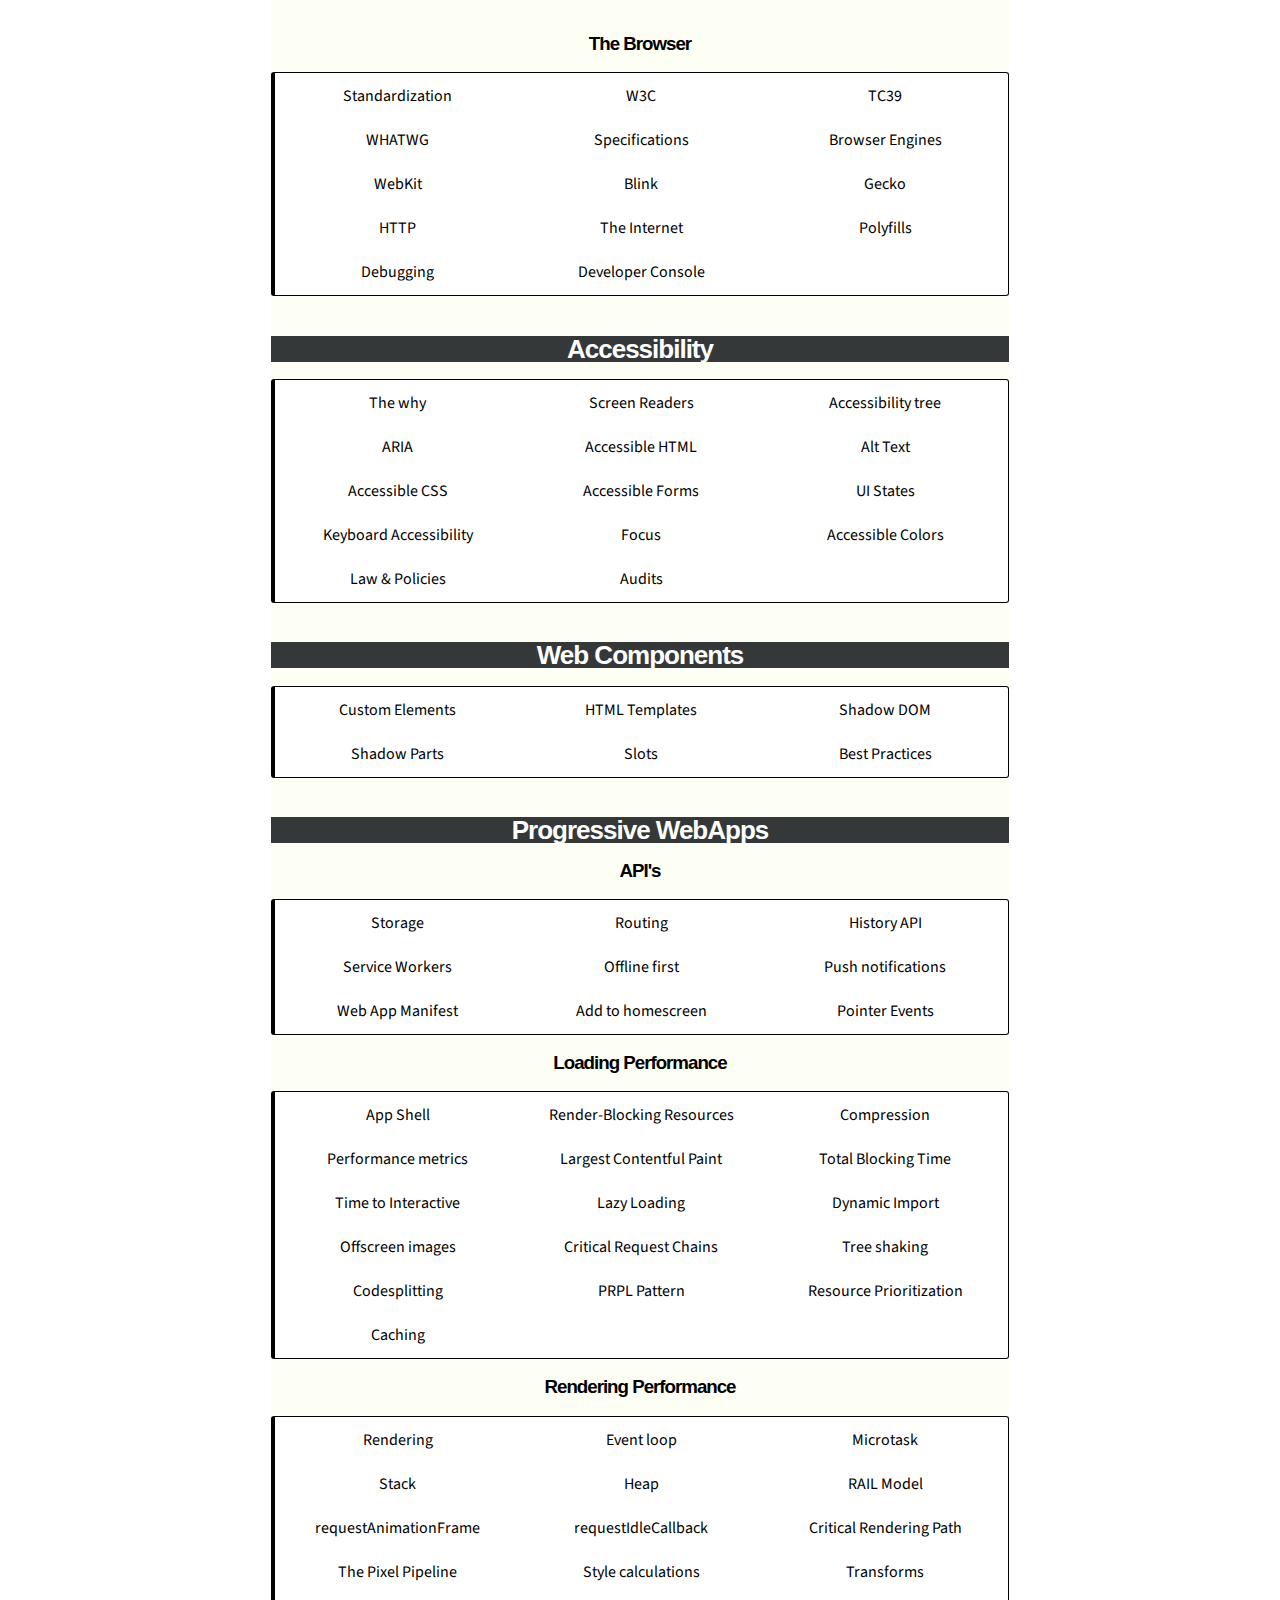
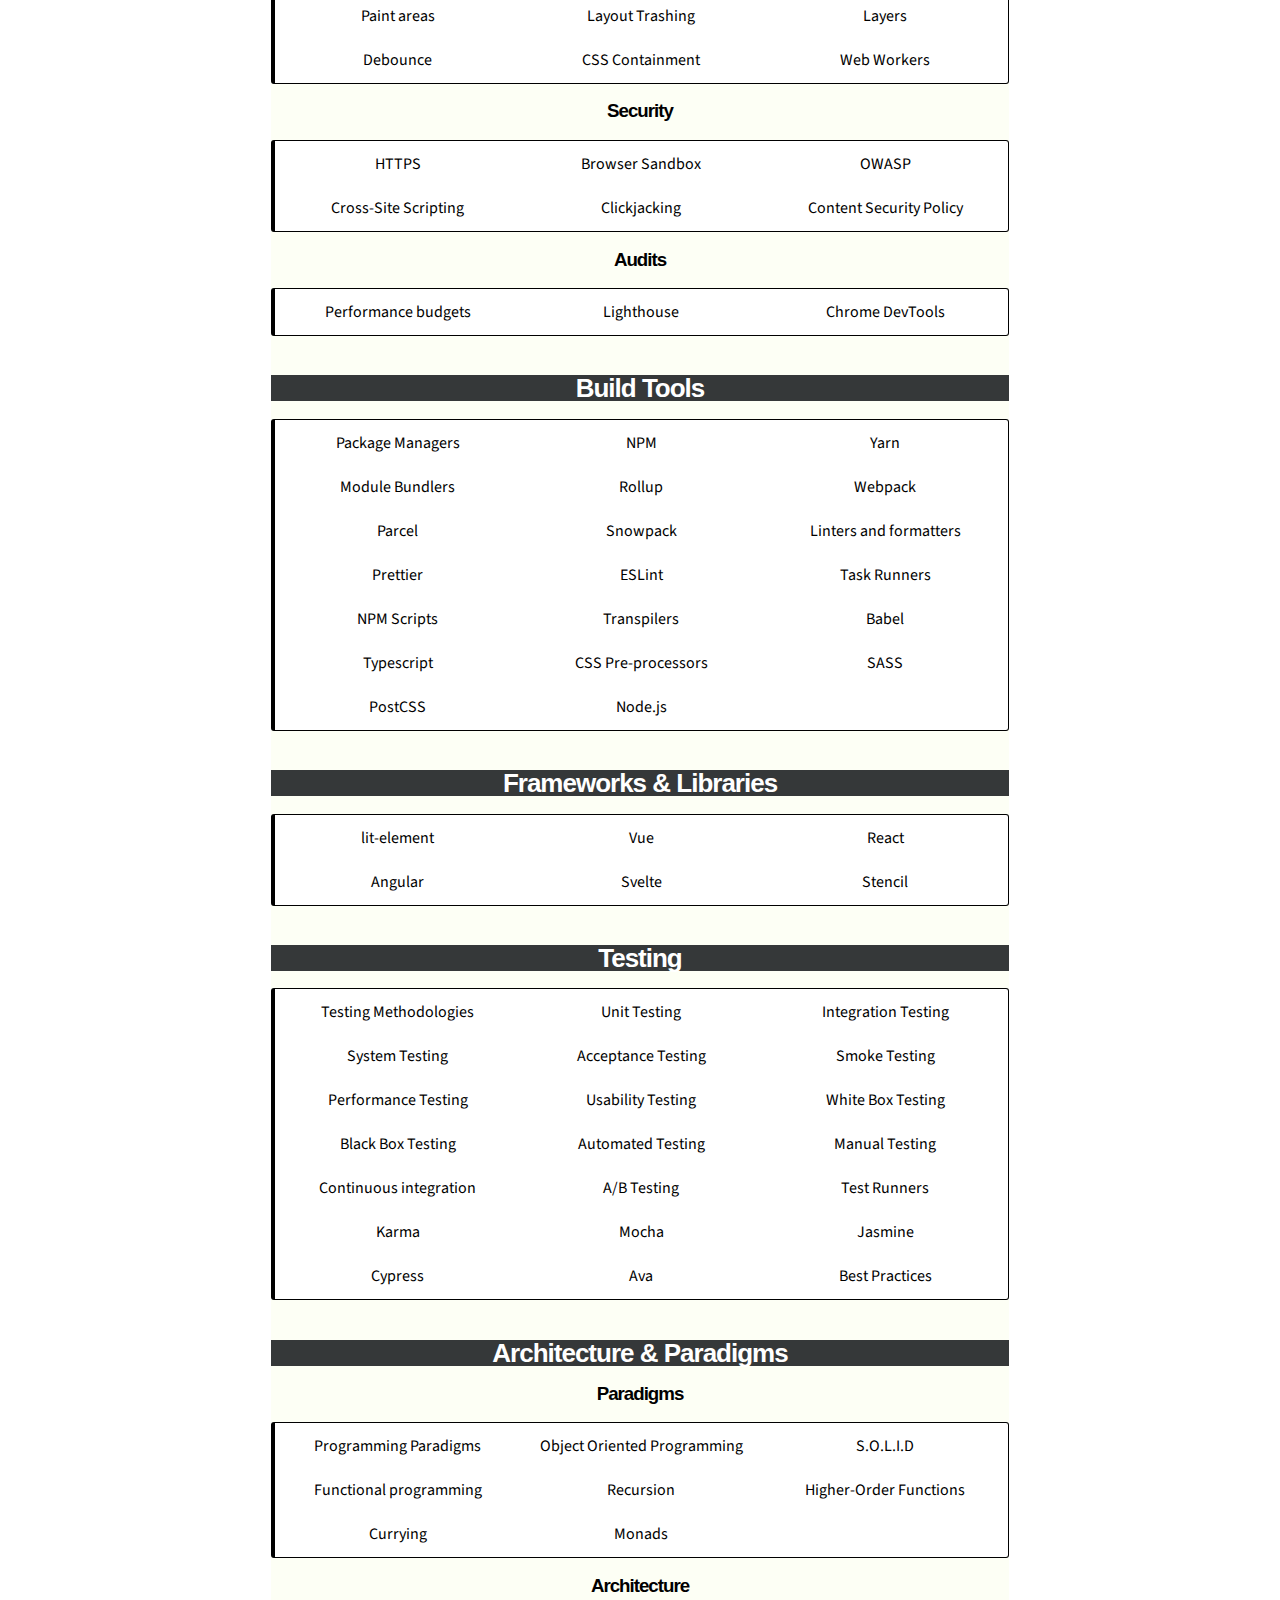
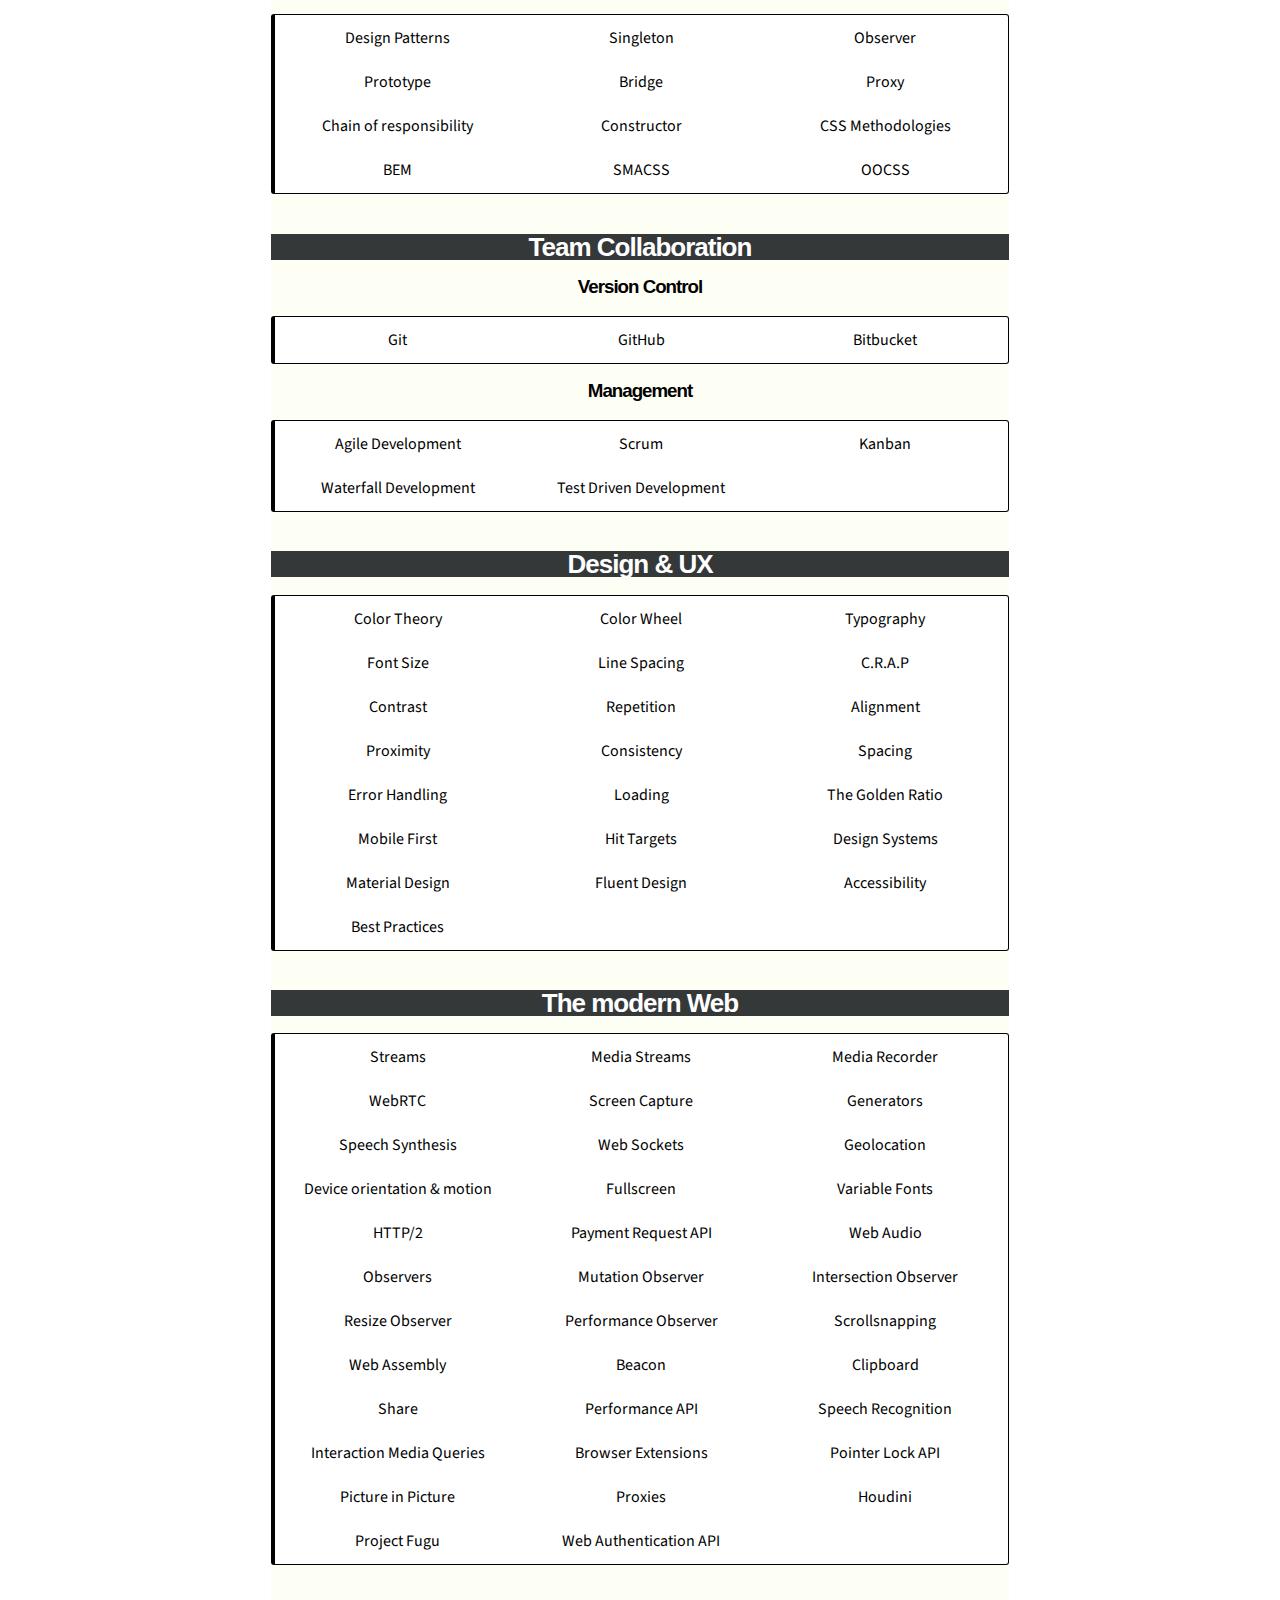
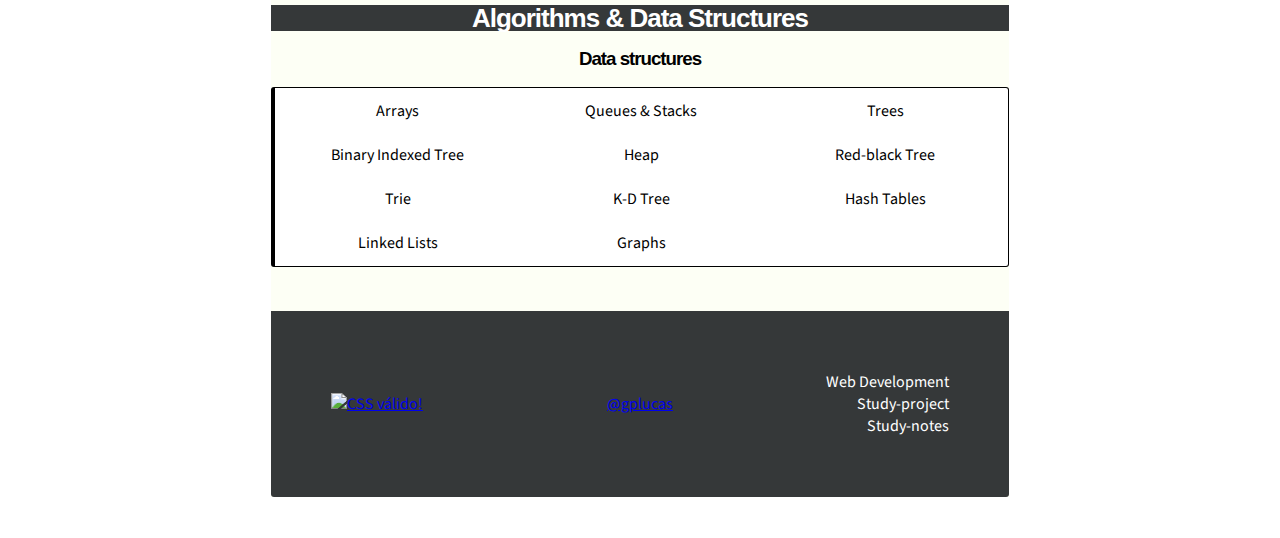
==== commit b69a110e: "index.html" ====
--- a/index.html
+++ b/index.html
@@ -583,6 +583,15 @@
 					<td>Heap</td>
 					<td>Red-black Tree</td>
 				</tr>
+				<tr>
+					<td>Trie</td>
+					<td>K-D Tree</td>
+					<td>Hash Tables</td>
+				</tr>
+				<tr>
+					<td>Linked Lists</td>
+					<td>Graphs</td>
+				</tr>
 			</table><br><br>
 			<!-- Footer -->
 			<!-- CSS Validator badge -->
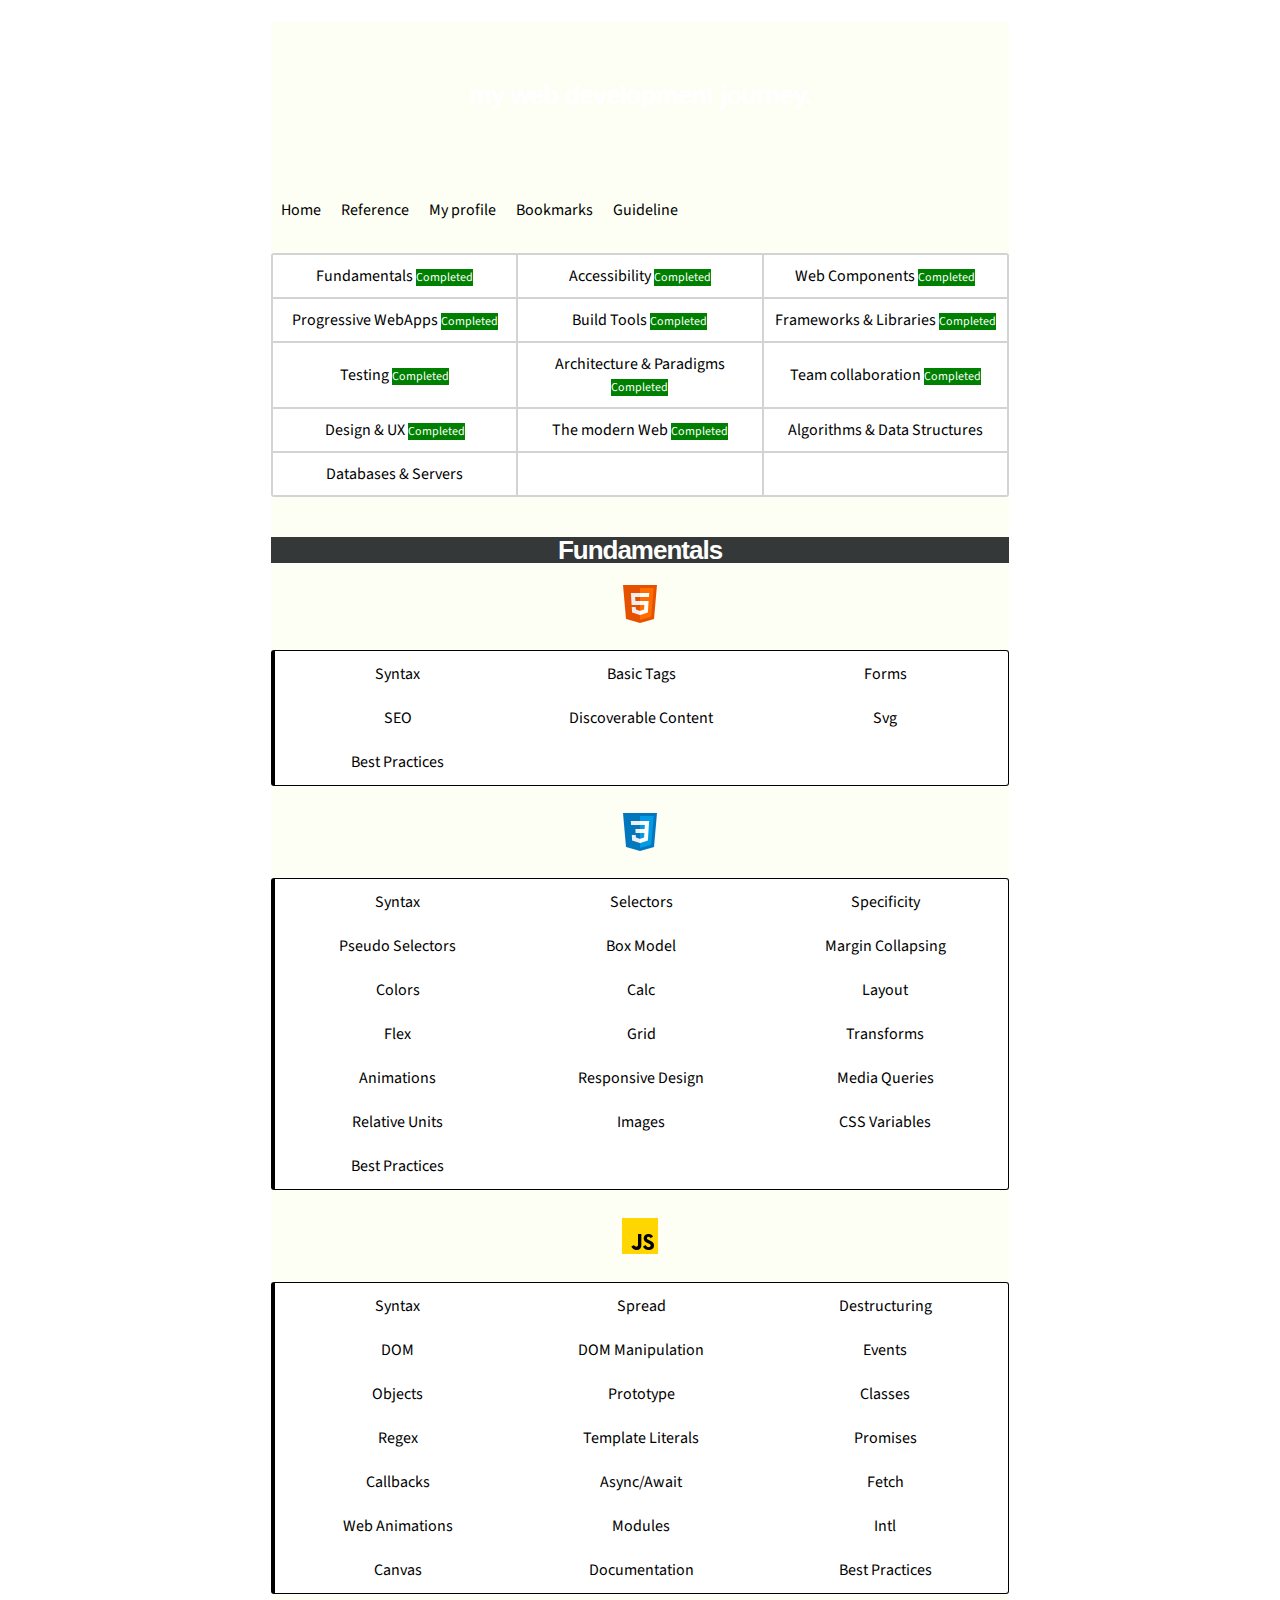
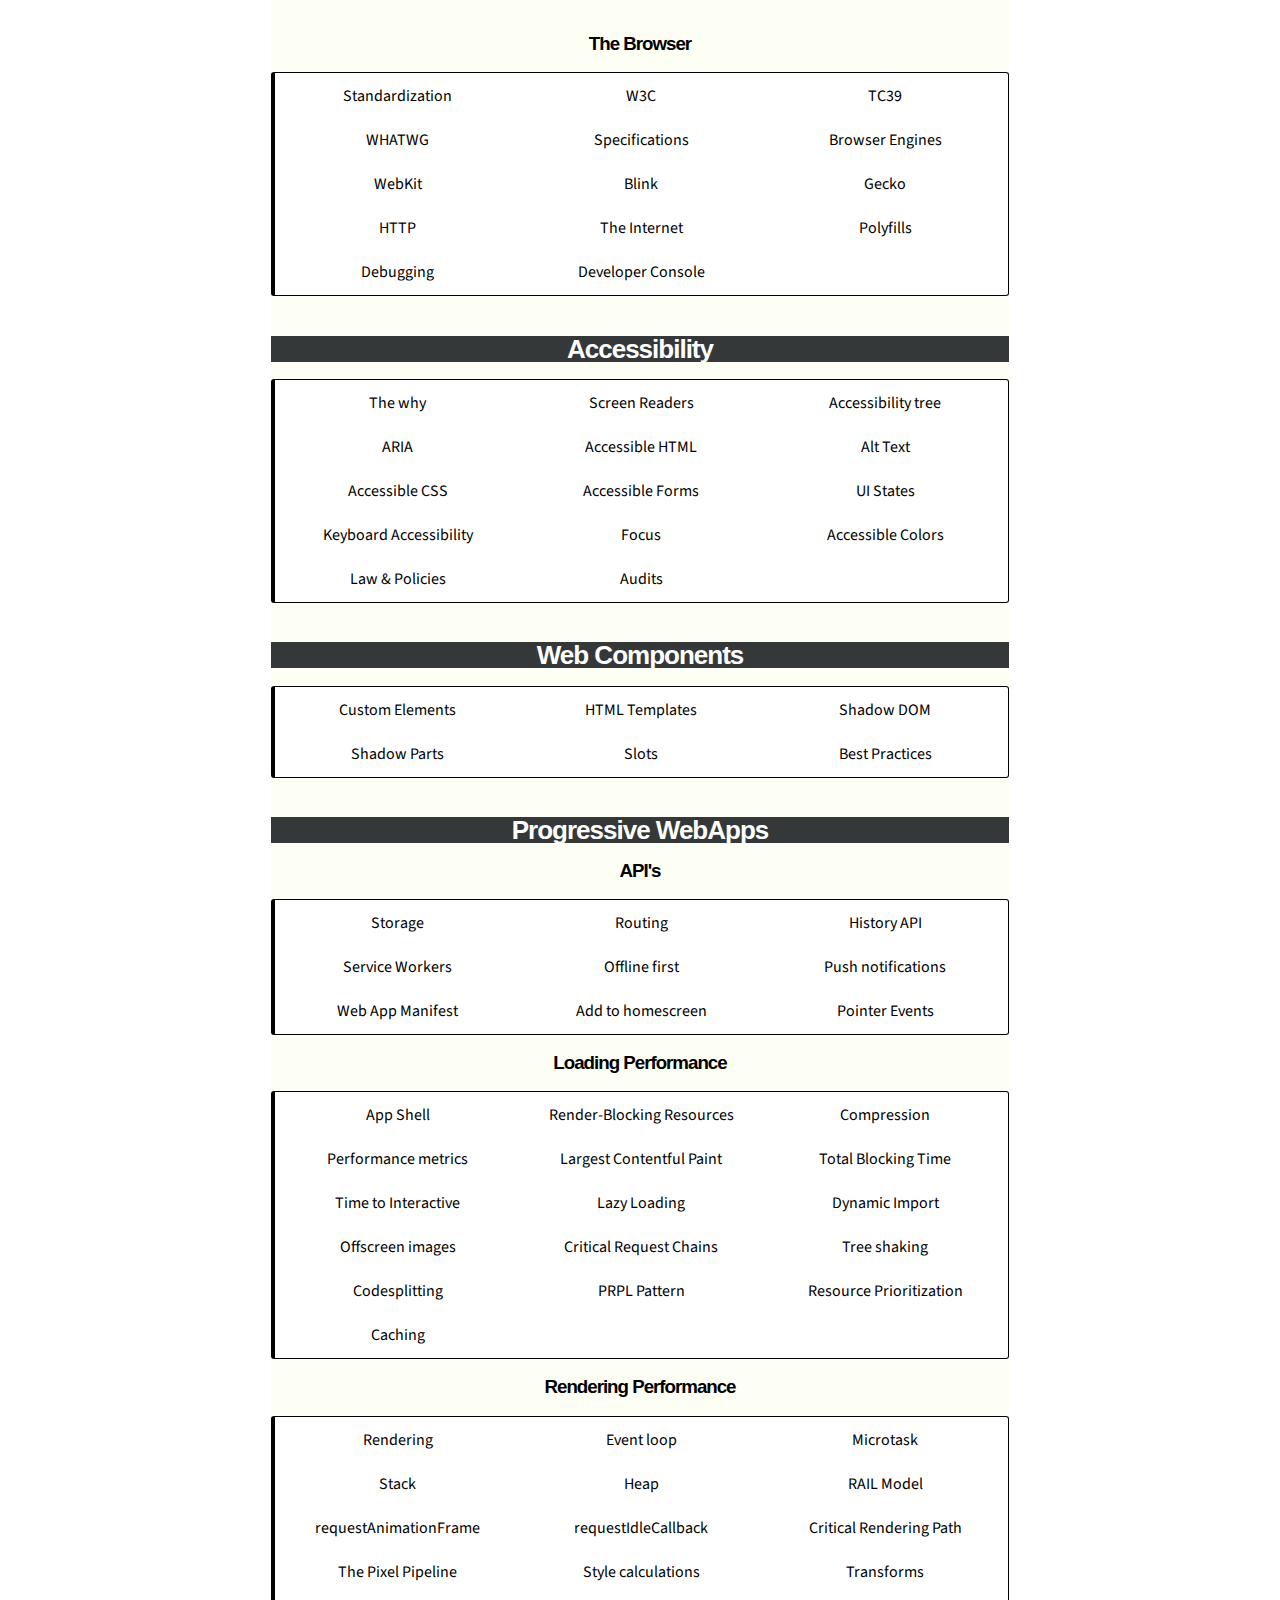
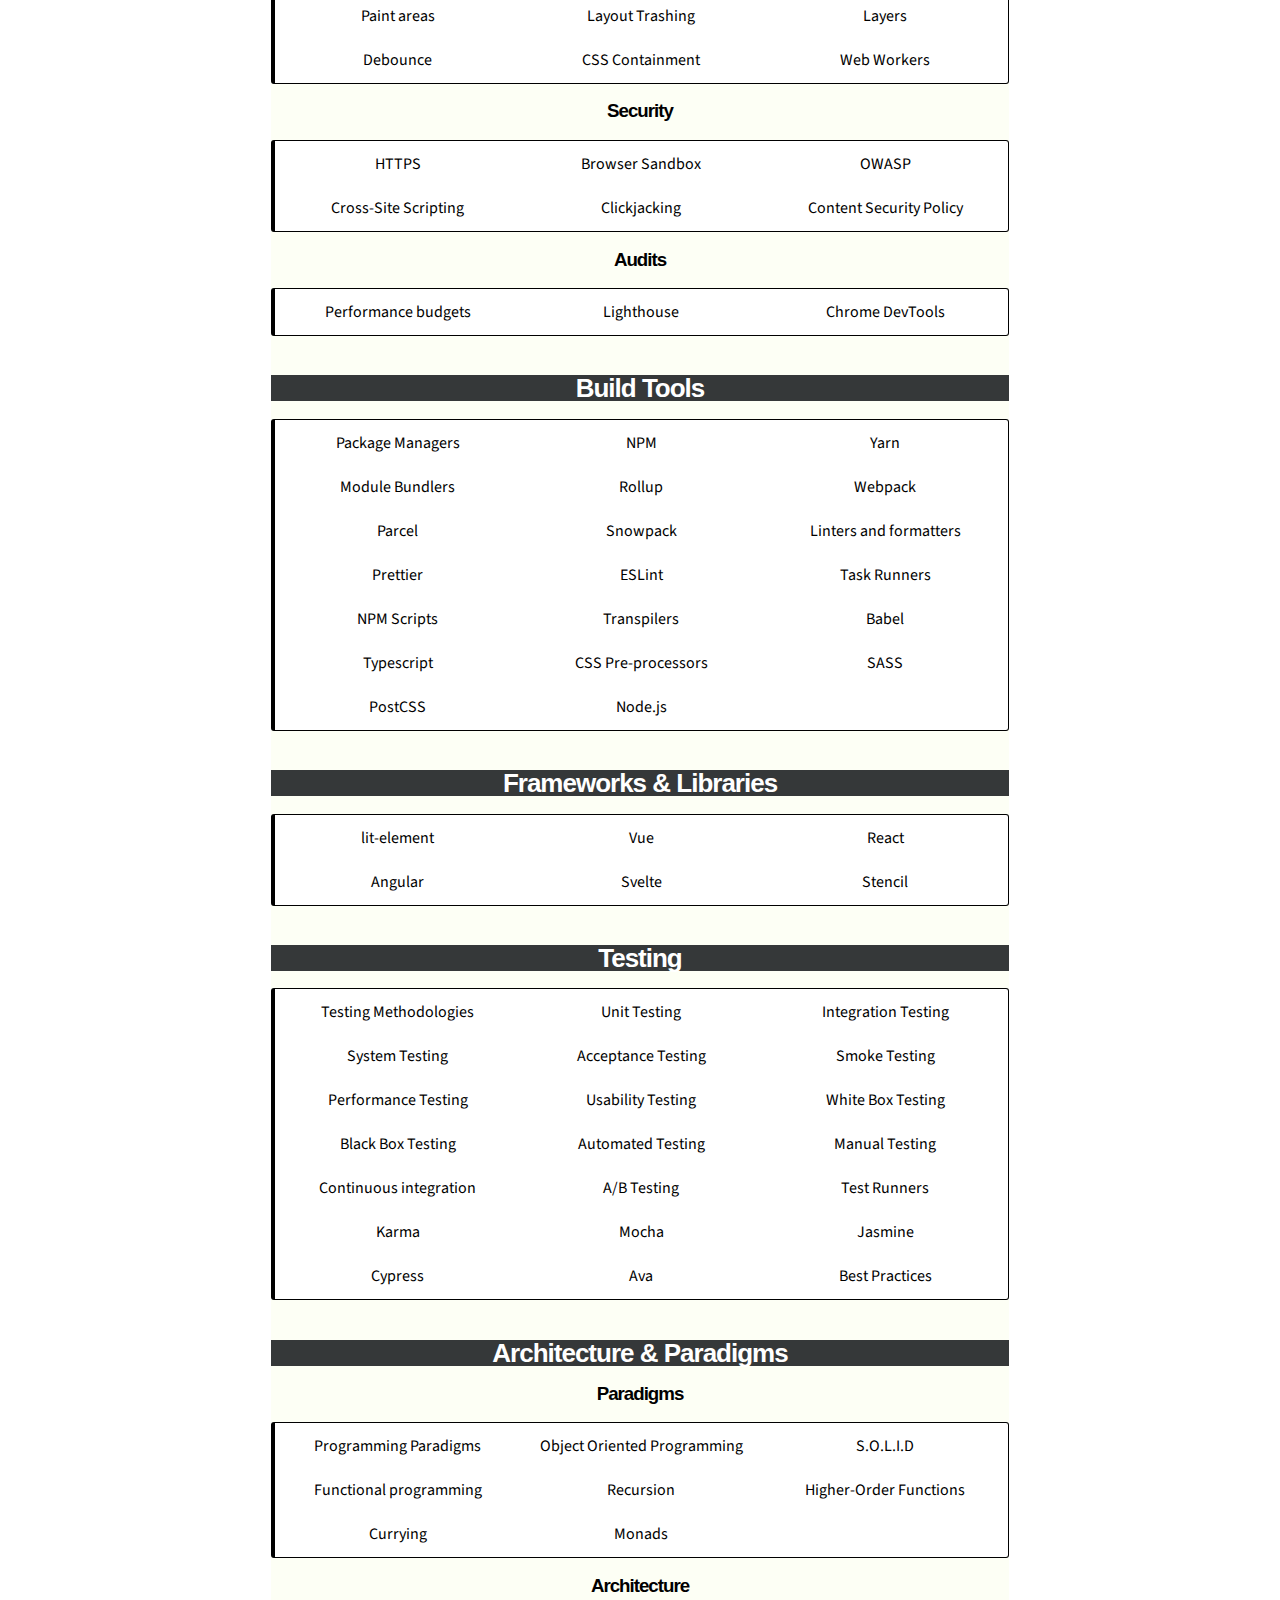
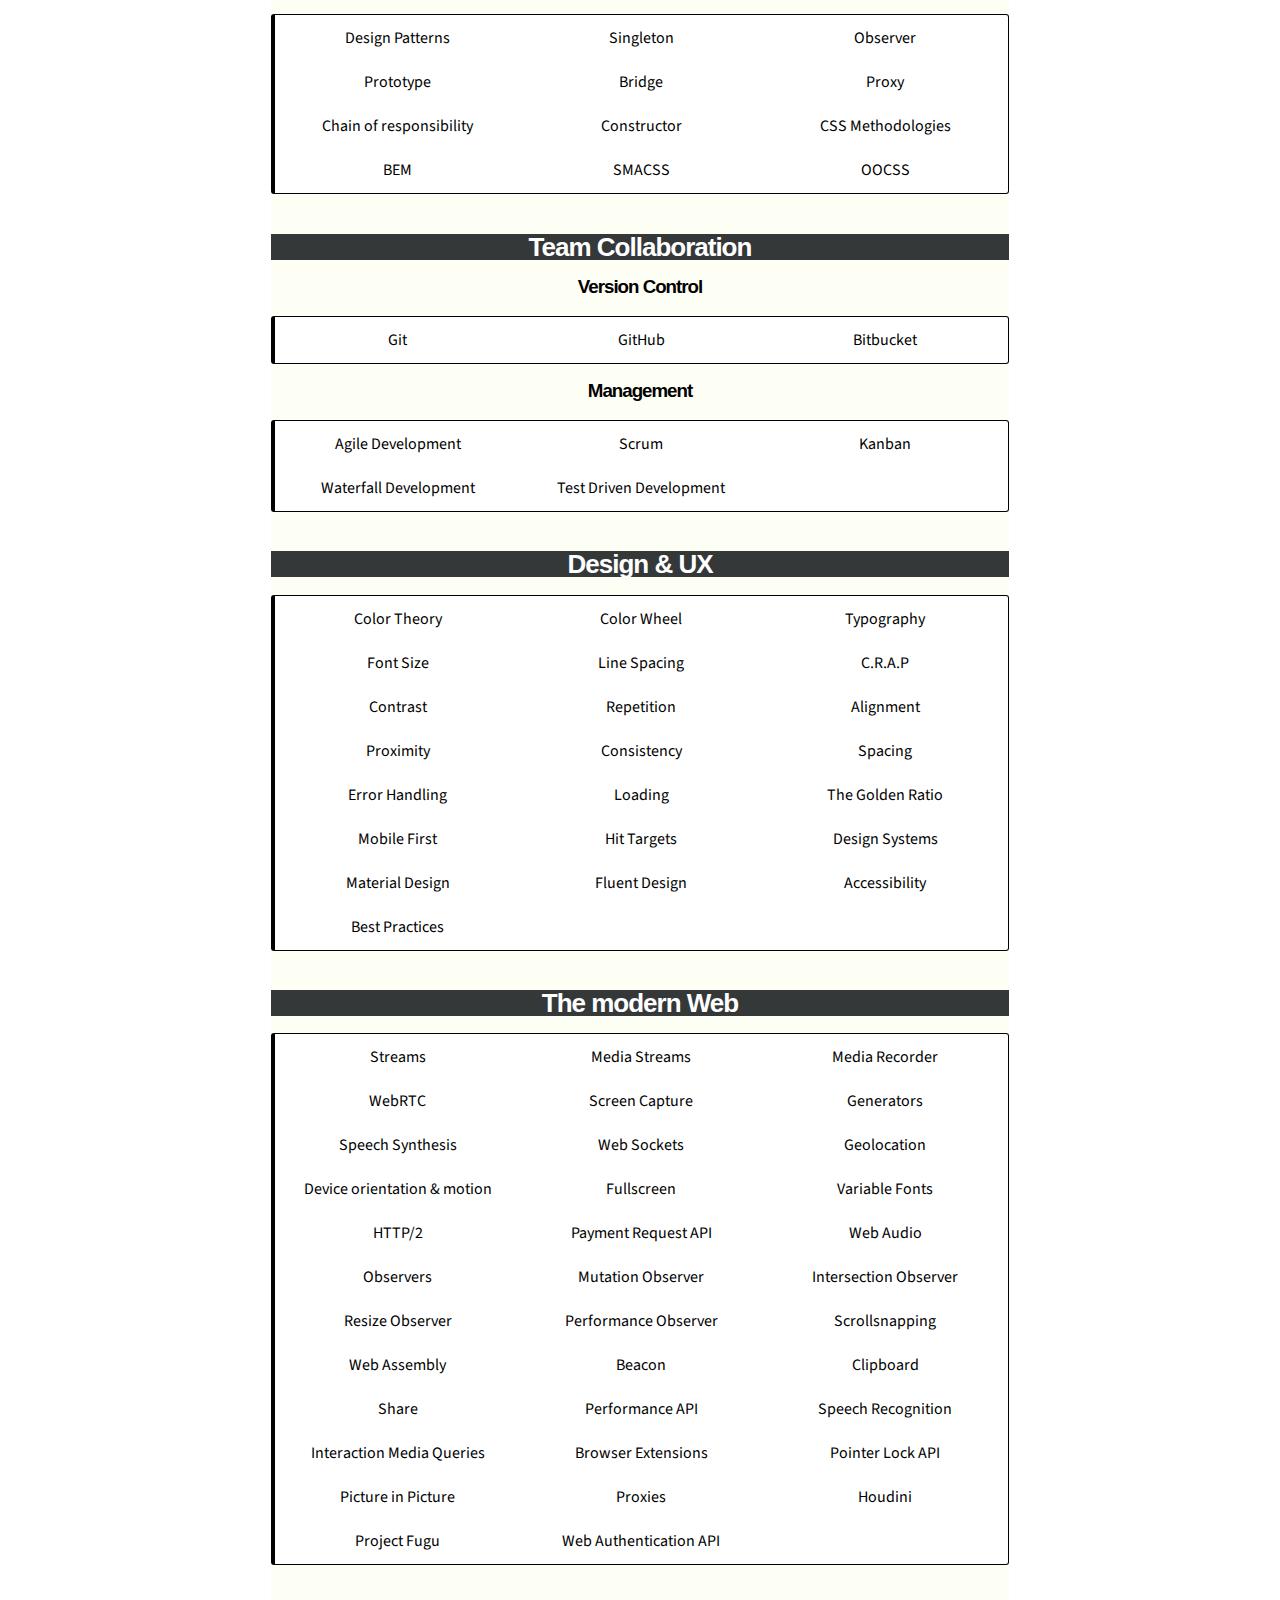
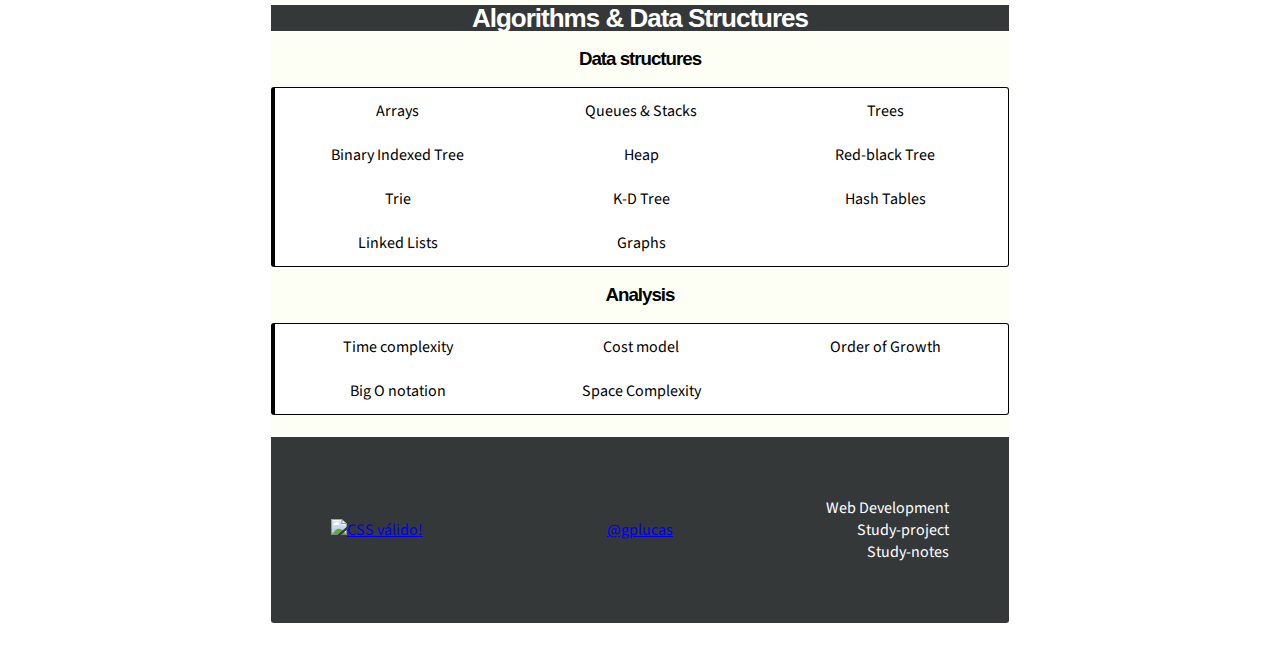
==== commit 7a172478: "index.html" ====
--- a/index.html
+++ b/index.html
@@ -592,7 +592,19 @@
 					<td>Linked Lists</td>
 					<td>Graphs</td>
 				</tr>
-			</table><br><br>
+			</table>
+			<h3>Analysis</h3>
+			<table>
+				<tr>
+					<td>Time complexity</td>
+					<td>Cost model</td>
+					<td>Order of Growth</td>
+				</tr>
+				<tr>
+					<td>Big O notation</td>
+					<td>Space Complexity</td>
+				</tr>
+			</table><br>
 			<!-- Footer -->
 			<!-- CSS Validator badge -->
 			<footer>
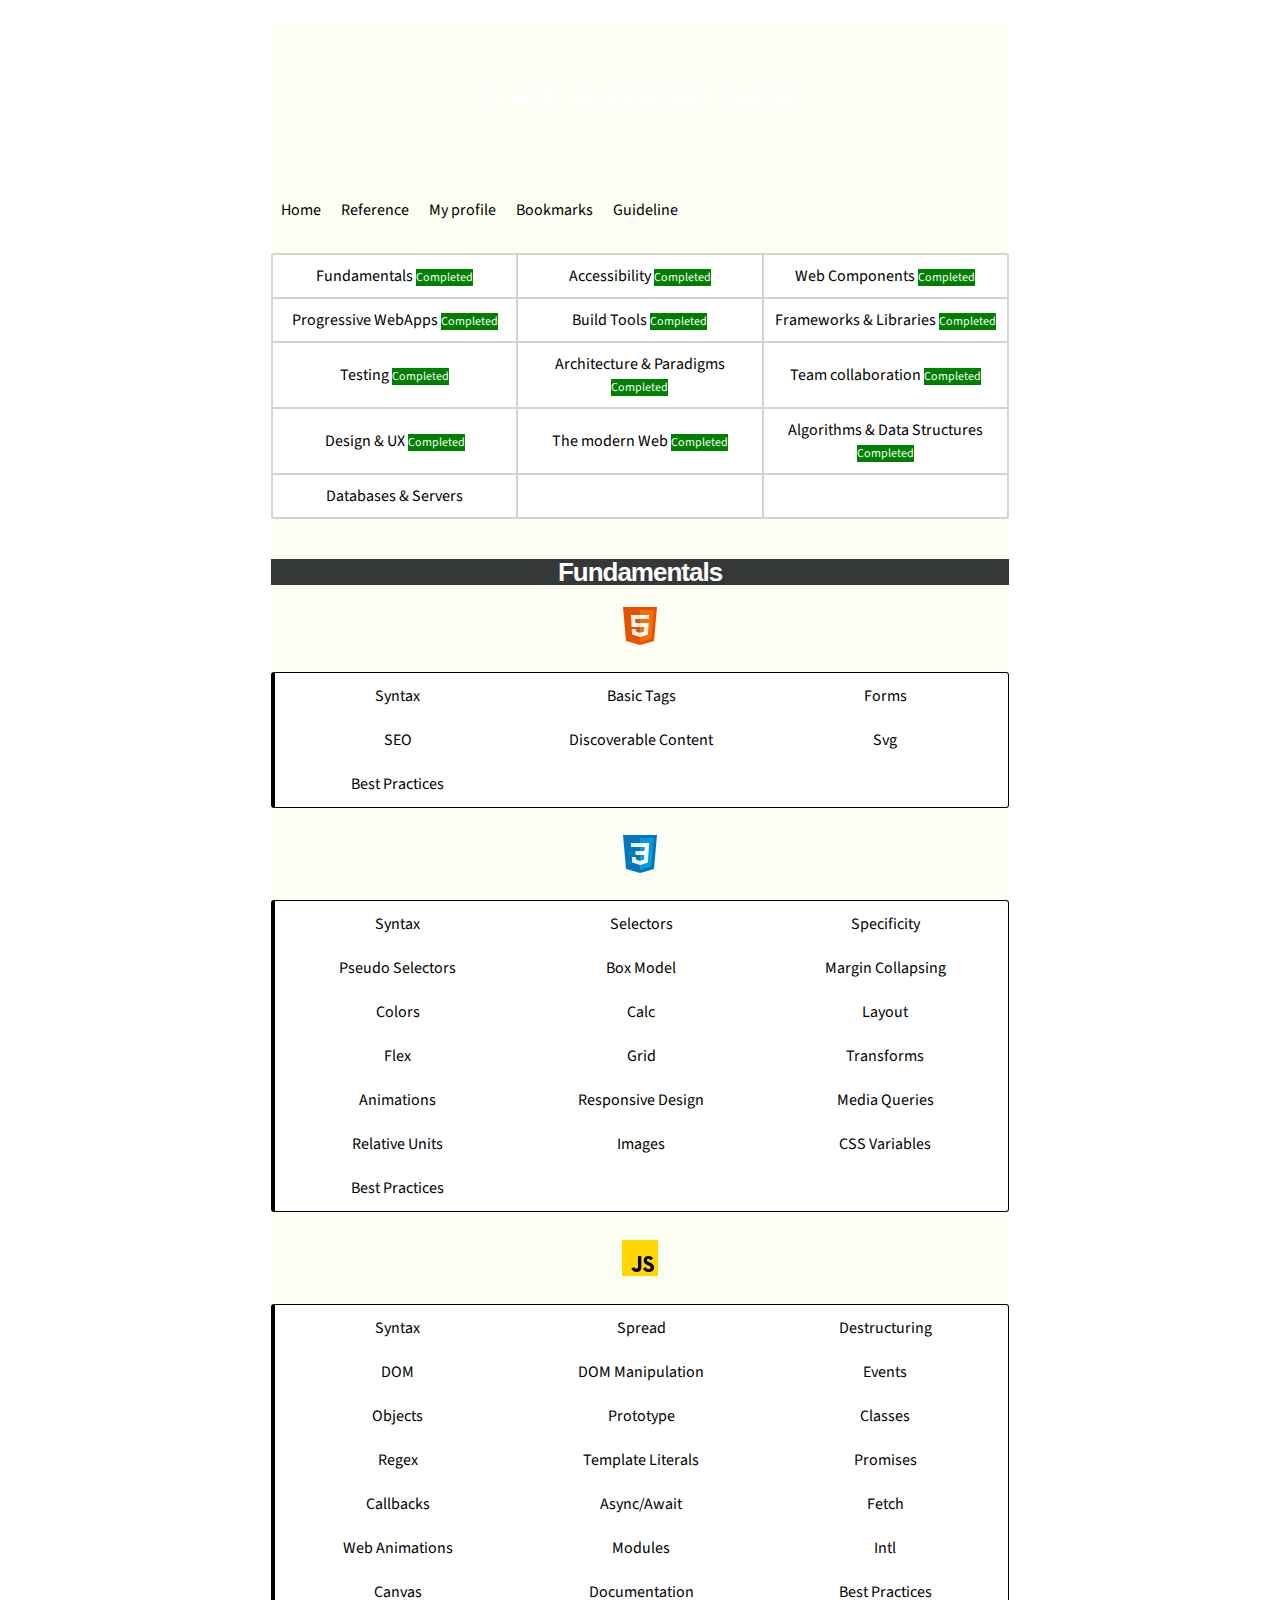
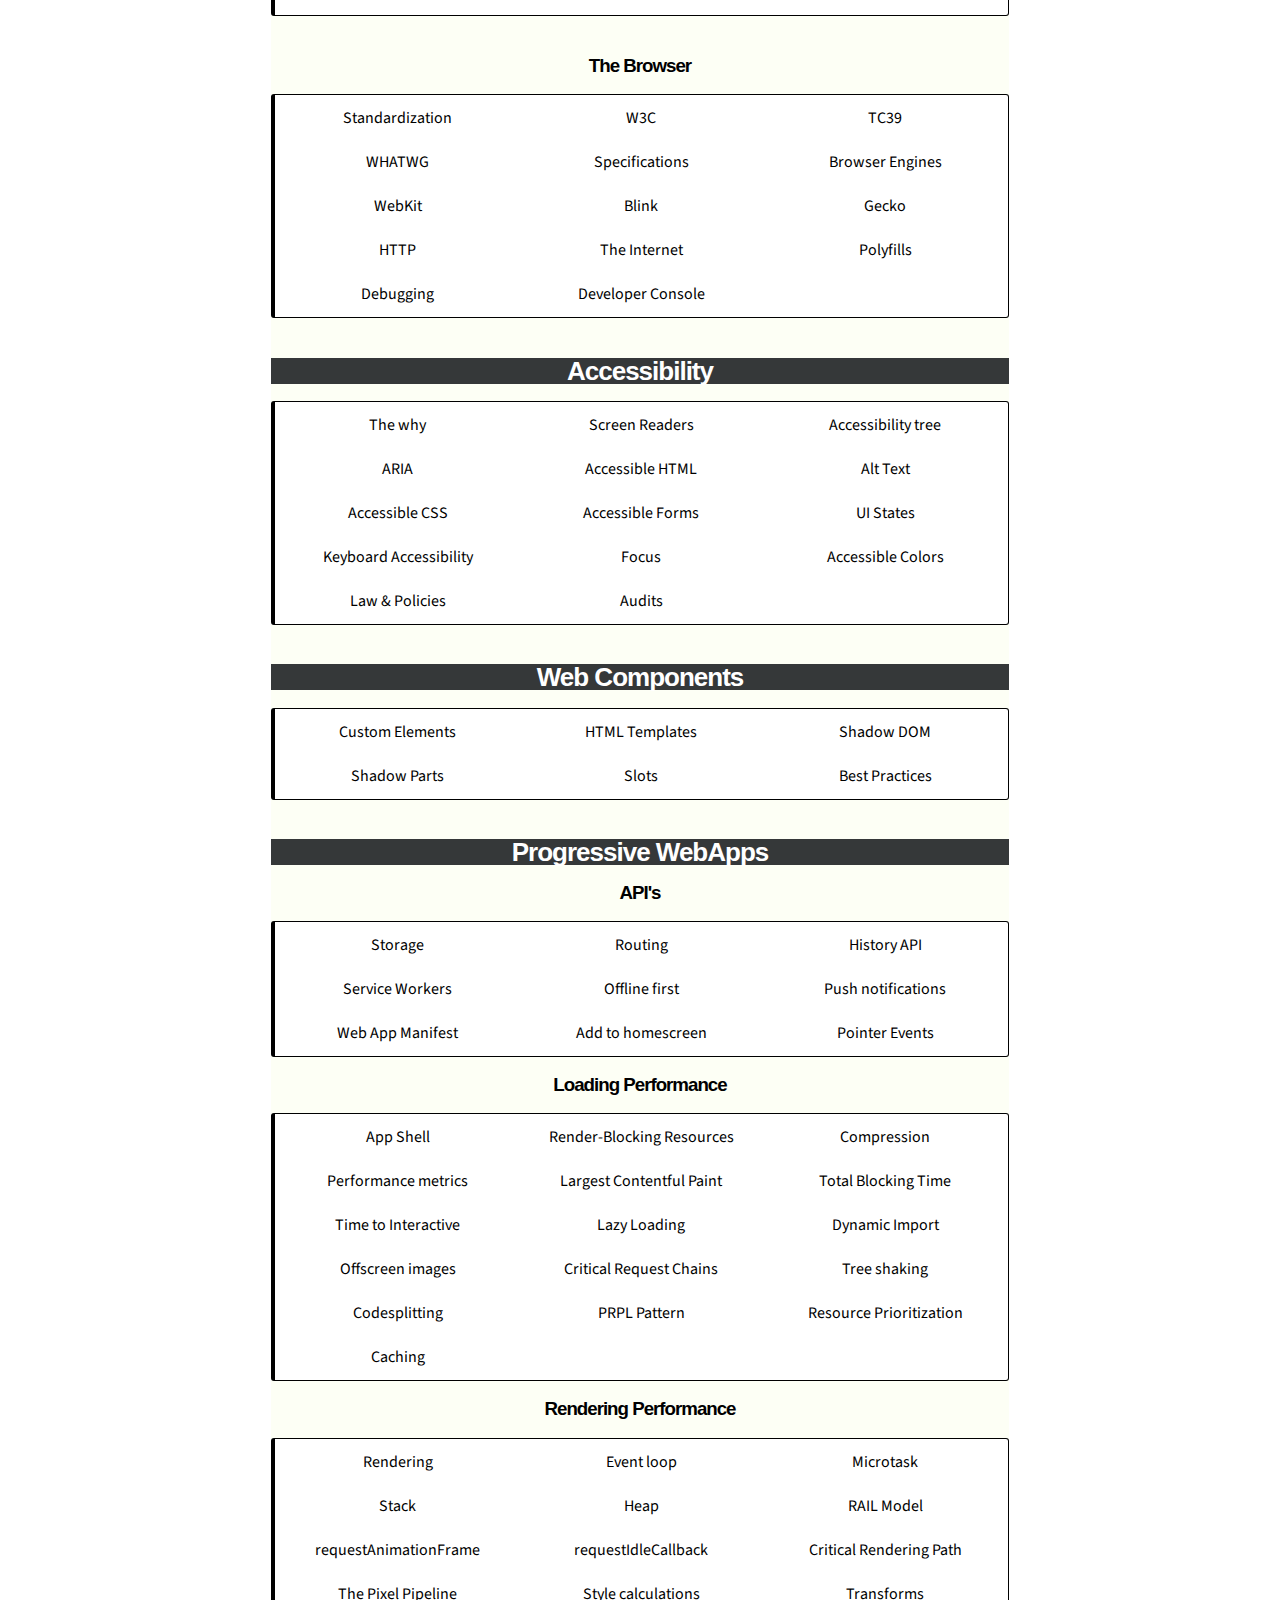
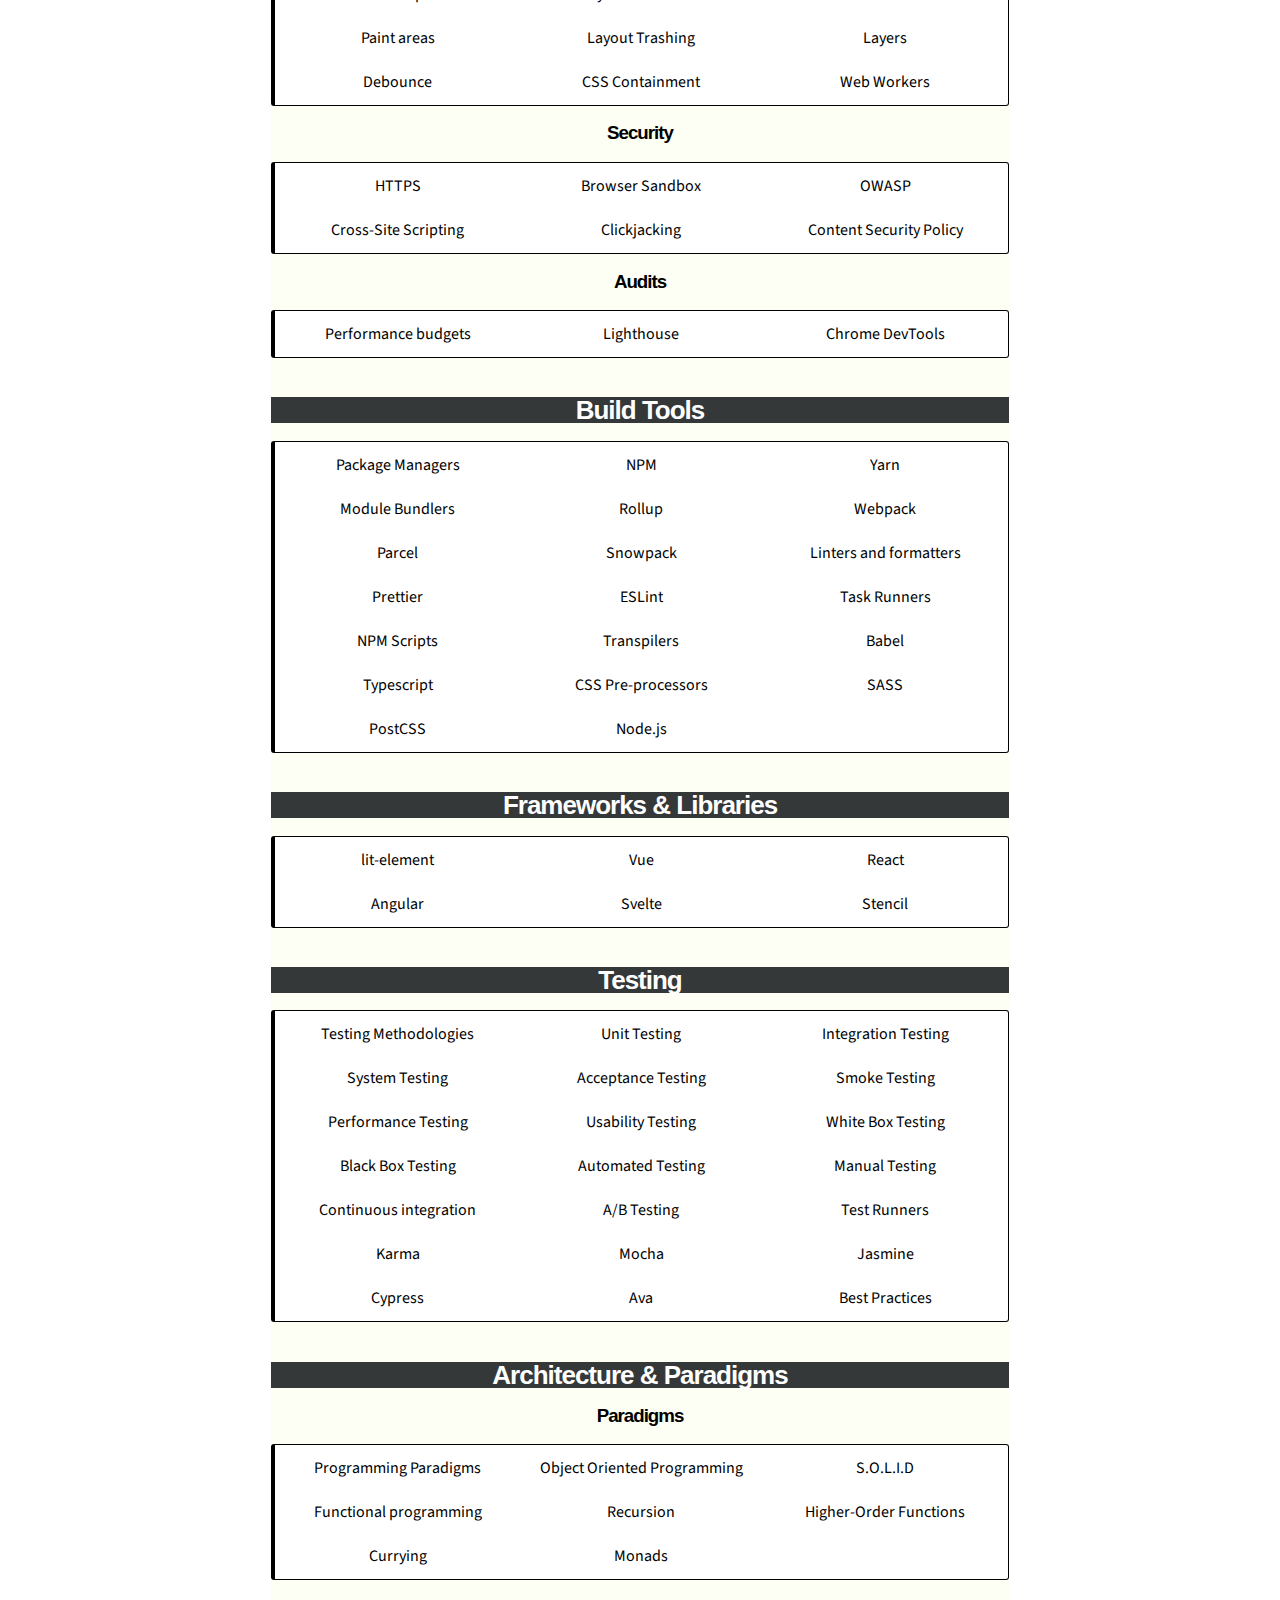
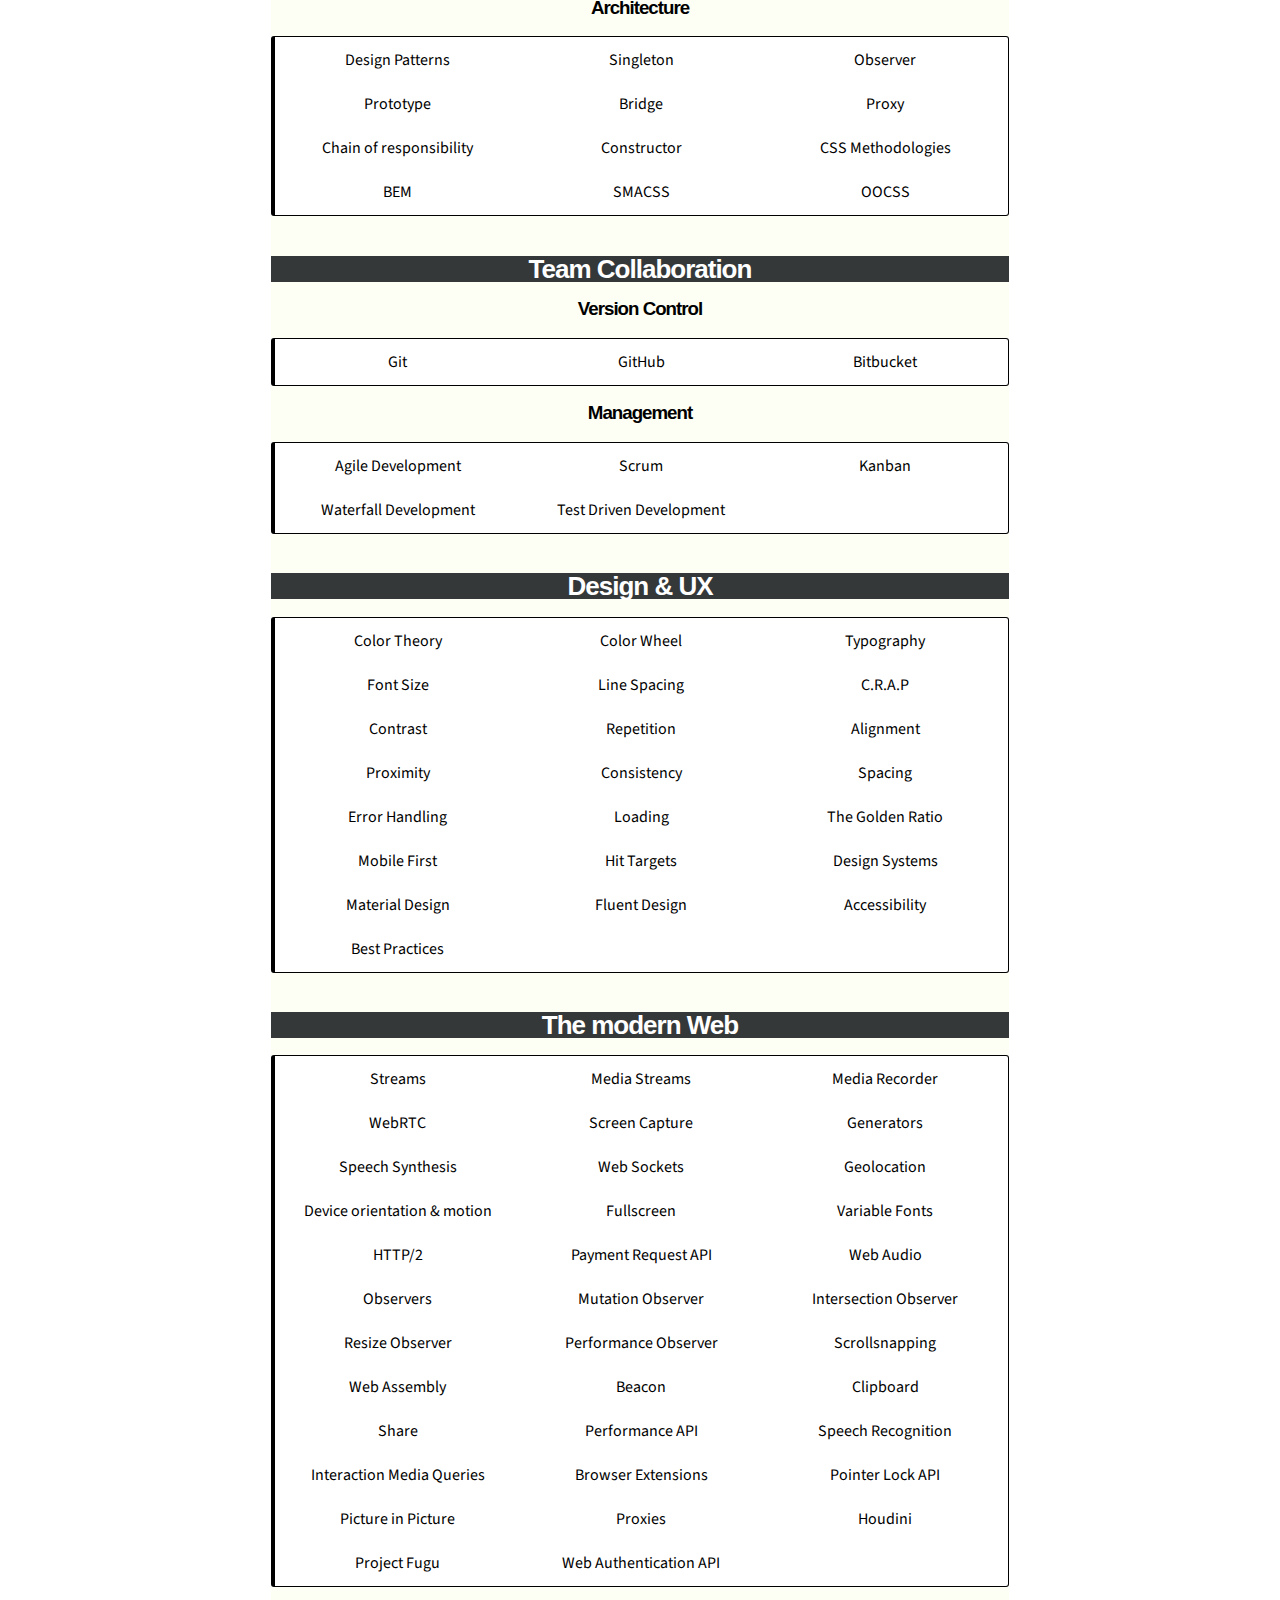
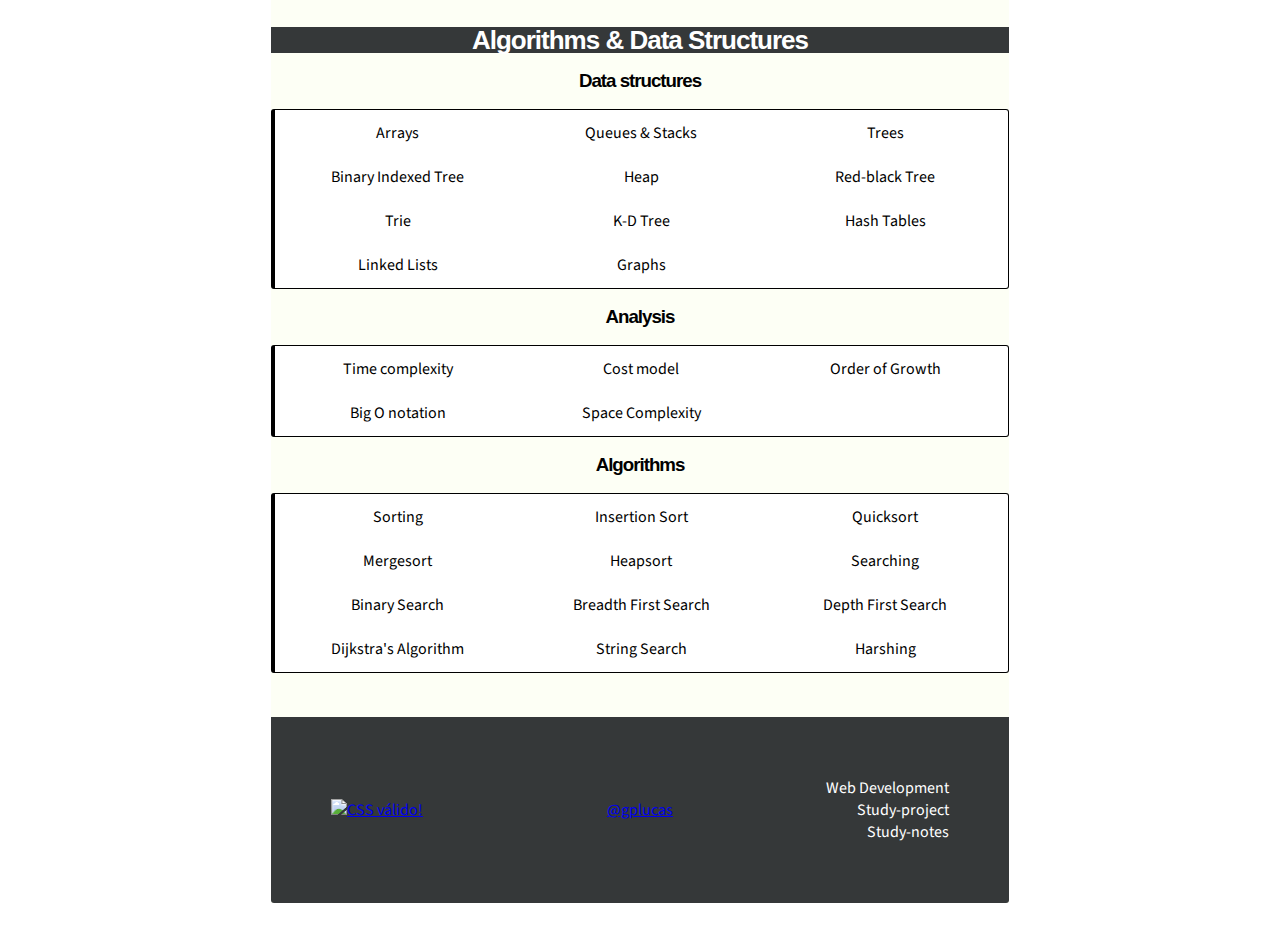
==== commit 8e587d58: "index.html + bookmarks.html" ====
--- a/index.html
+++ b/index.html
@@ -26,8 +26,7 @@
     			<!-- Dropdown Table -->
     			<div class="dropdown-content">
       				<ul>
-						<li><strong>Algorithms & Data Structures</strong></li>
-						<li>Databases & Servers</li>
+						<li><strong>Databases & Servers</strong></li>
 					</ul>
     			</div></div></div><br>
     			<!-- New Table - The Road -->
@@ -50,7 +49,7 @@
     				<tr>
     					<td>Design & UX <span class="completed">Completed</span></td>
     					<td>The modern Web <span class="completed">Completed</span></td>
-    					<td>Algorithms & Data Structures</td>
+    					<td>Algorithms & Data Structures <span class="completed">Completed</span></td>
     				</tr>
     				<tr>
     					<td>Databases & Servers</td>
@@ -604,7 +603,30 @@
 					<td>Big O notation</td>
 					<td>Space Complexity</td>
 				</tr>
-			</table><br>
+			</table>
+			<h3>Algorithms</h3>
+			<table>
+				<tr>
+					<td>Sorting</td>
+					<td>Insertion Sort</td>
+					<td>Quicksort</td>
+				</tr>
+				<tr>
+					<td>Mergesort</td>
+					<td>Heapsort</td>
+					<td>Searching</td>
+				</tr>
+				<tr>
+					<td>Binary Search</td>
+					<td>Breadth First Search</td>
+					<td>Depth First Search</td>
+				</tr>
+				<tr>
+					<td>Dijkstra's Algorithm</td>
+					<td>String Search</td>
+					<td>Harshing</td>
+				</tr>
+			</table><br><br>
 			<!-- Footer -->
 			<!-- CSS Validator badge -->
 			<footer>
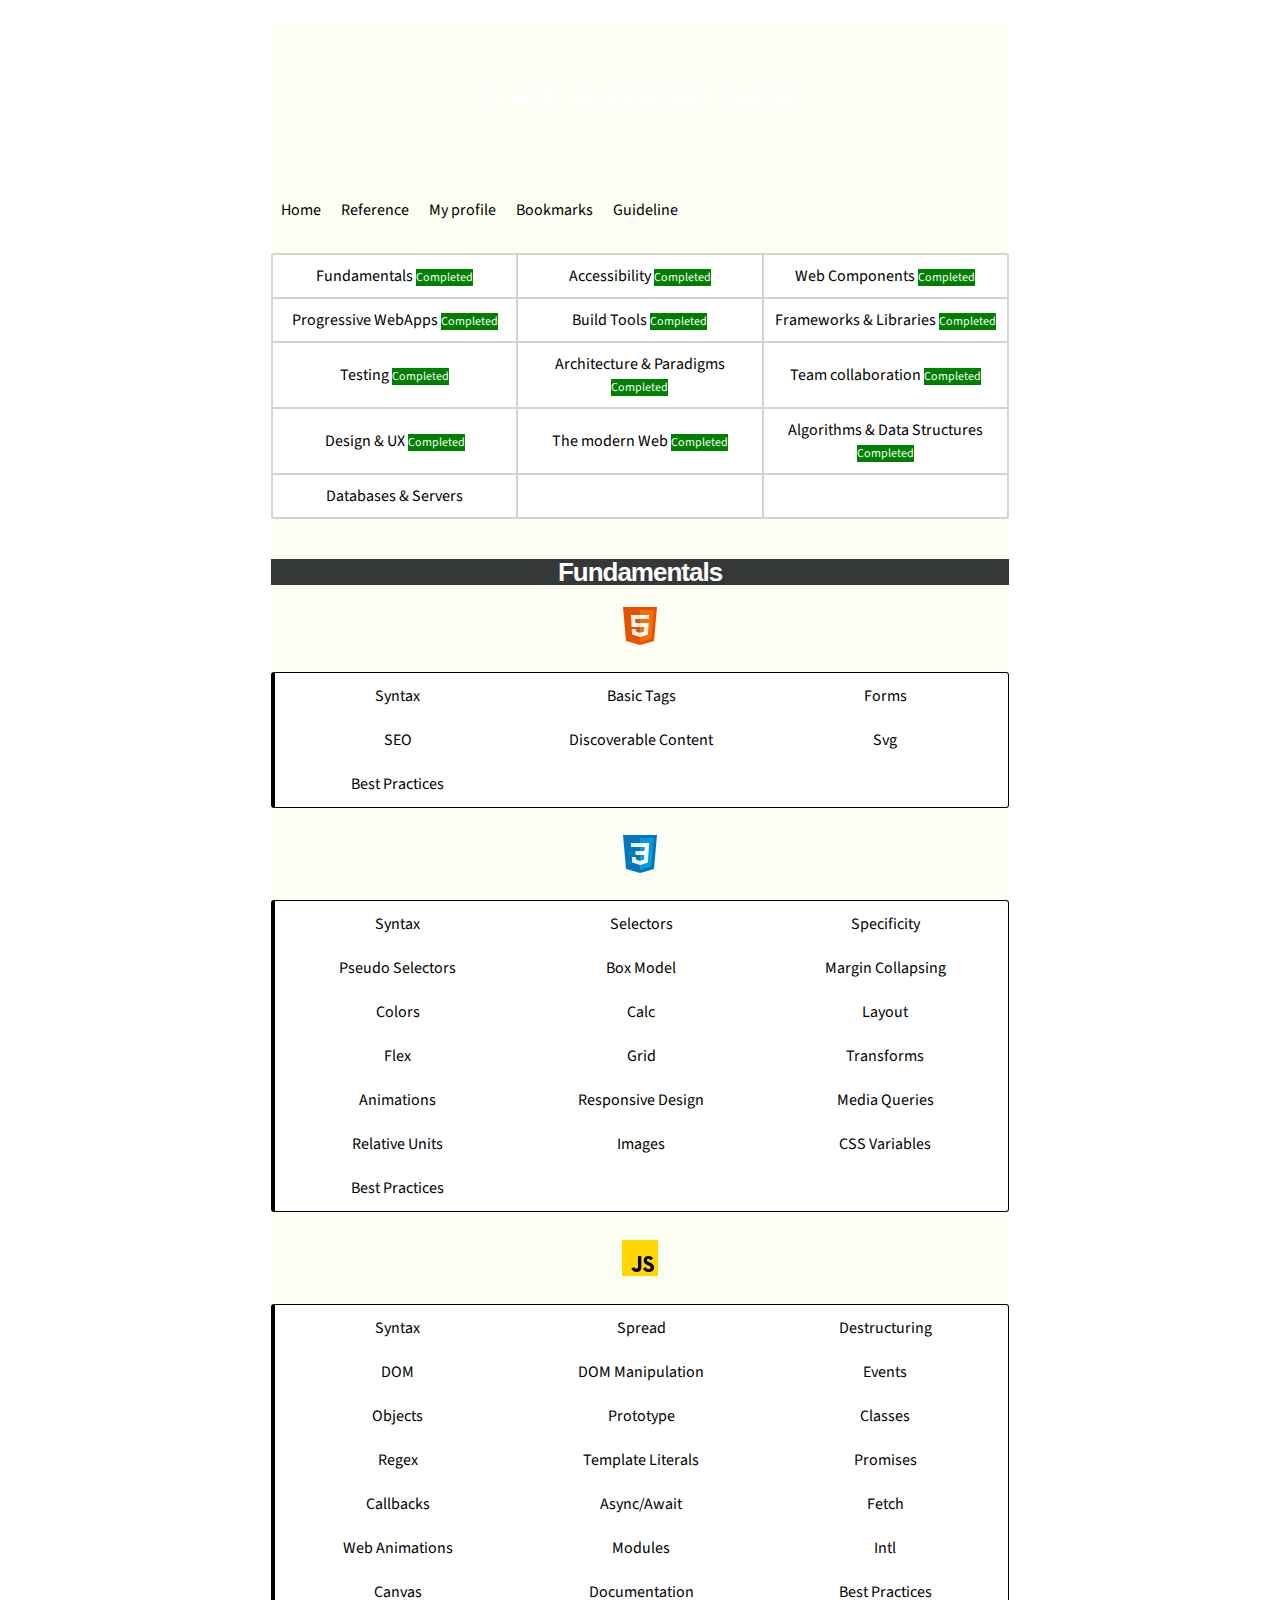
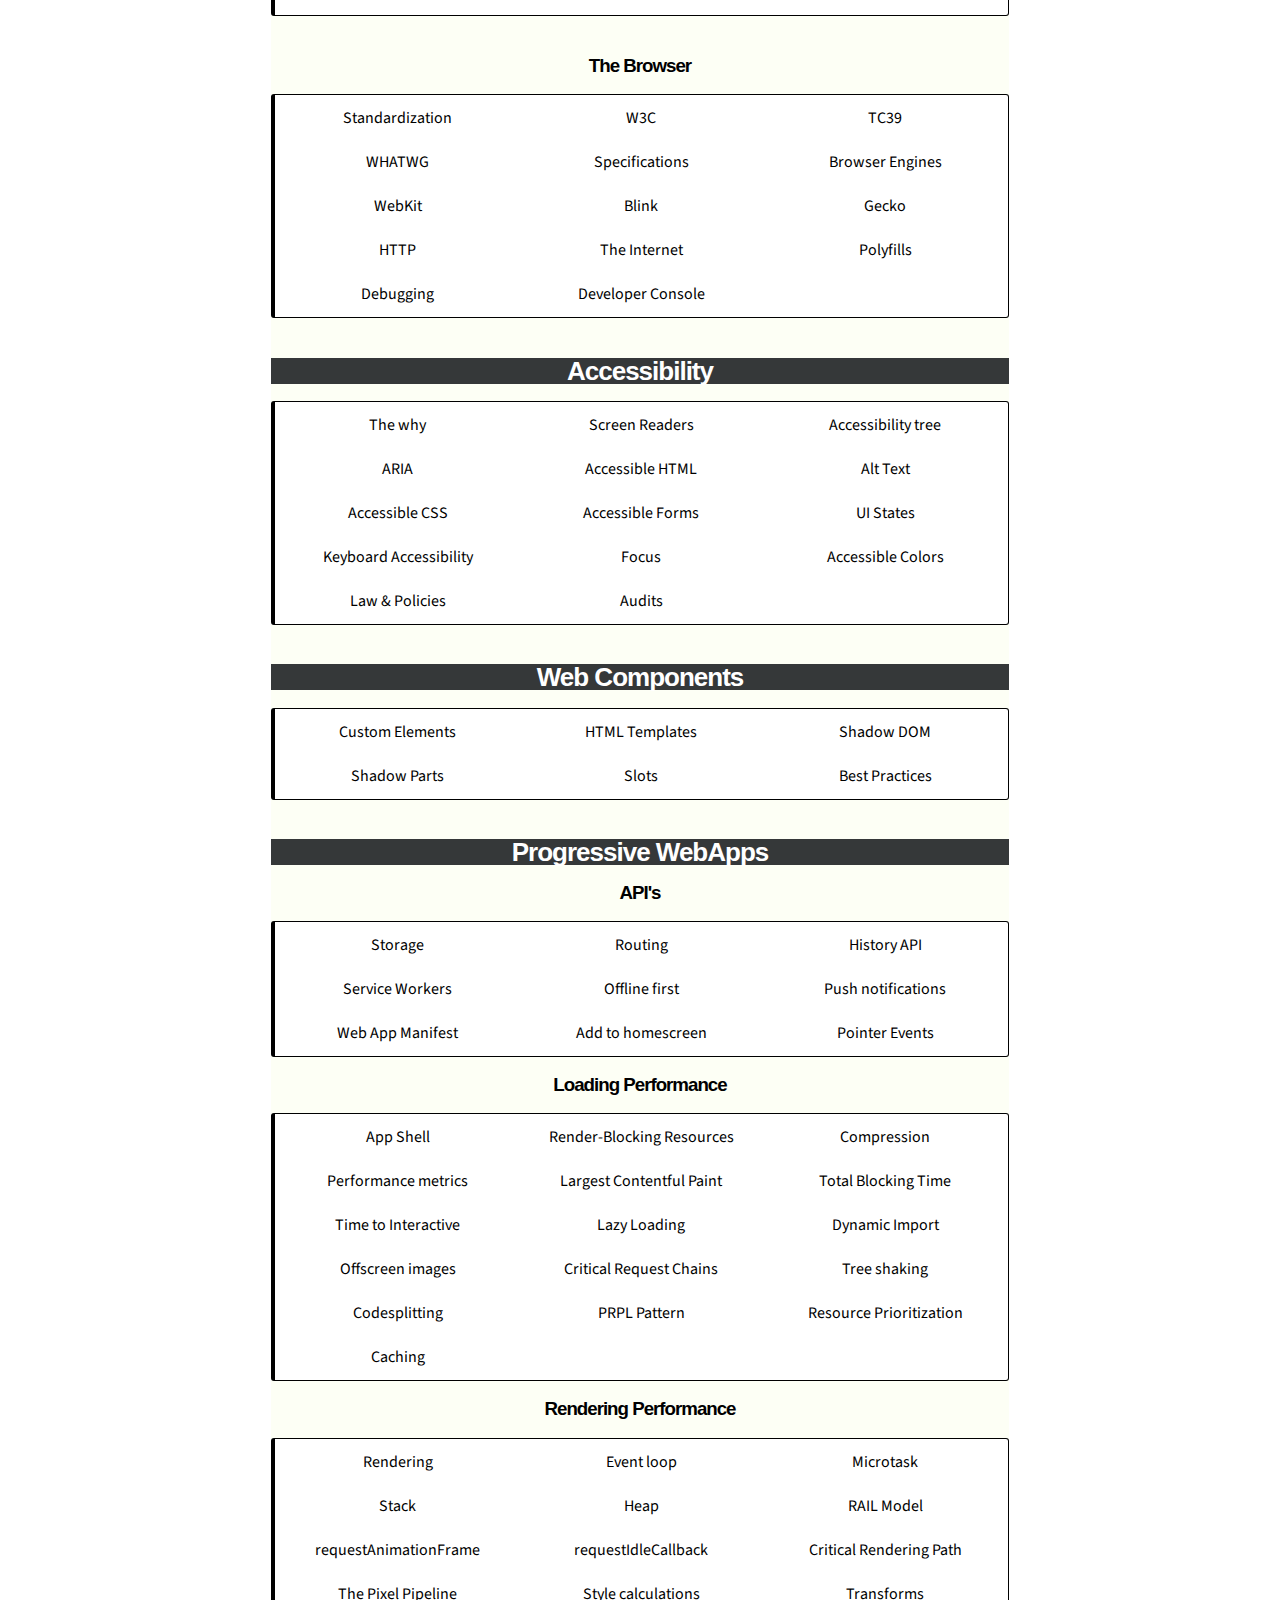
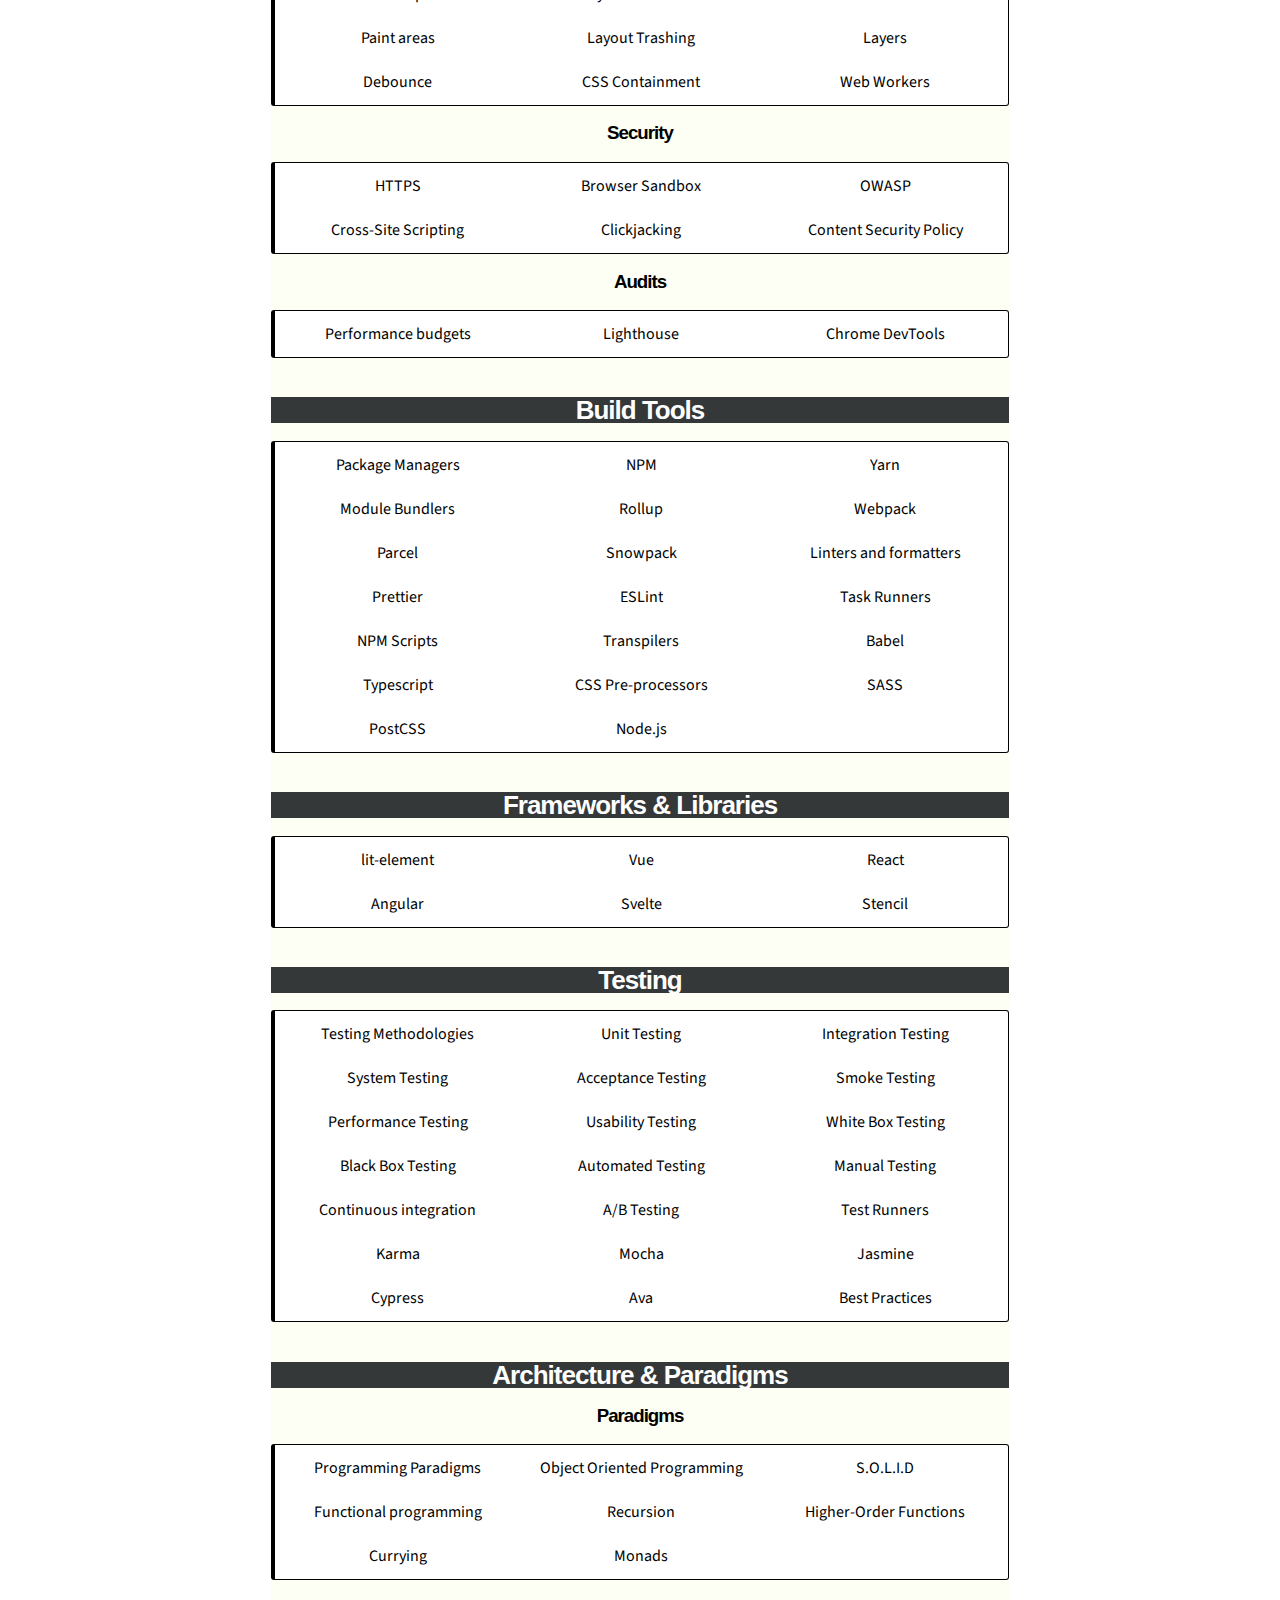
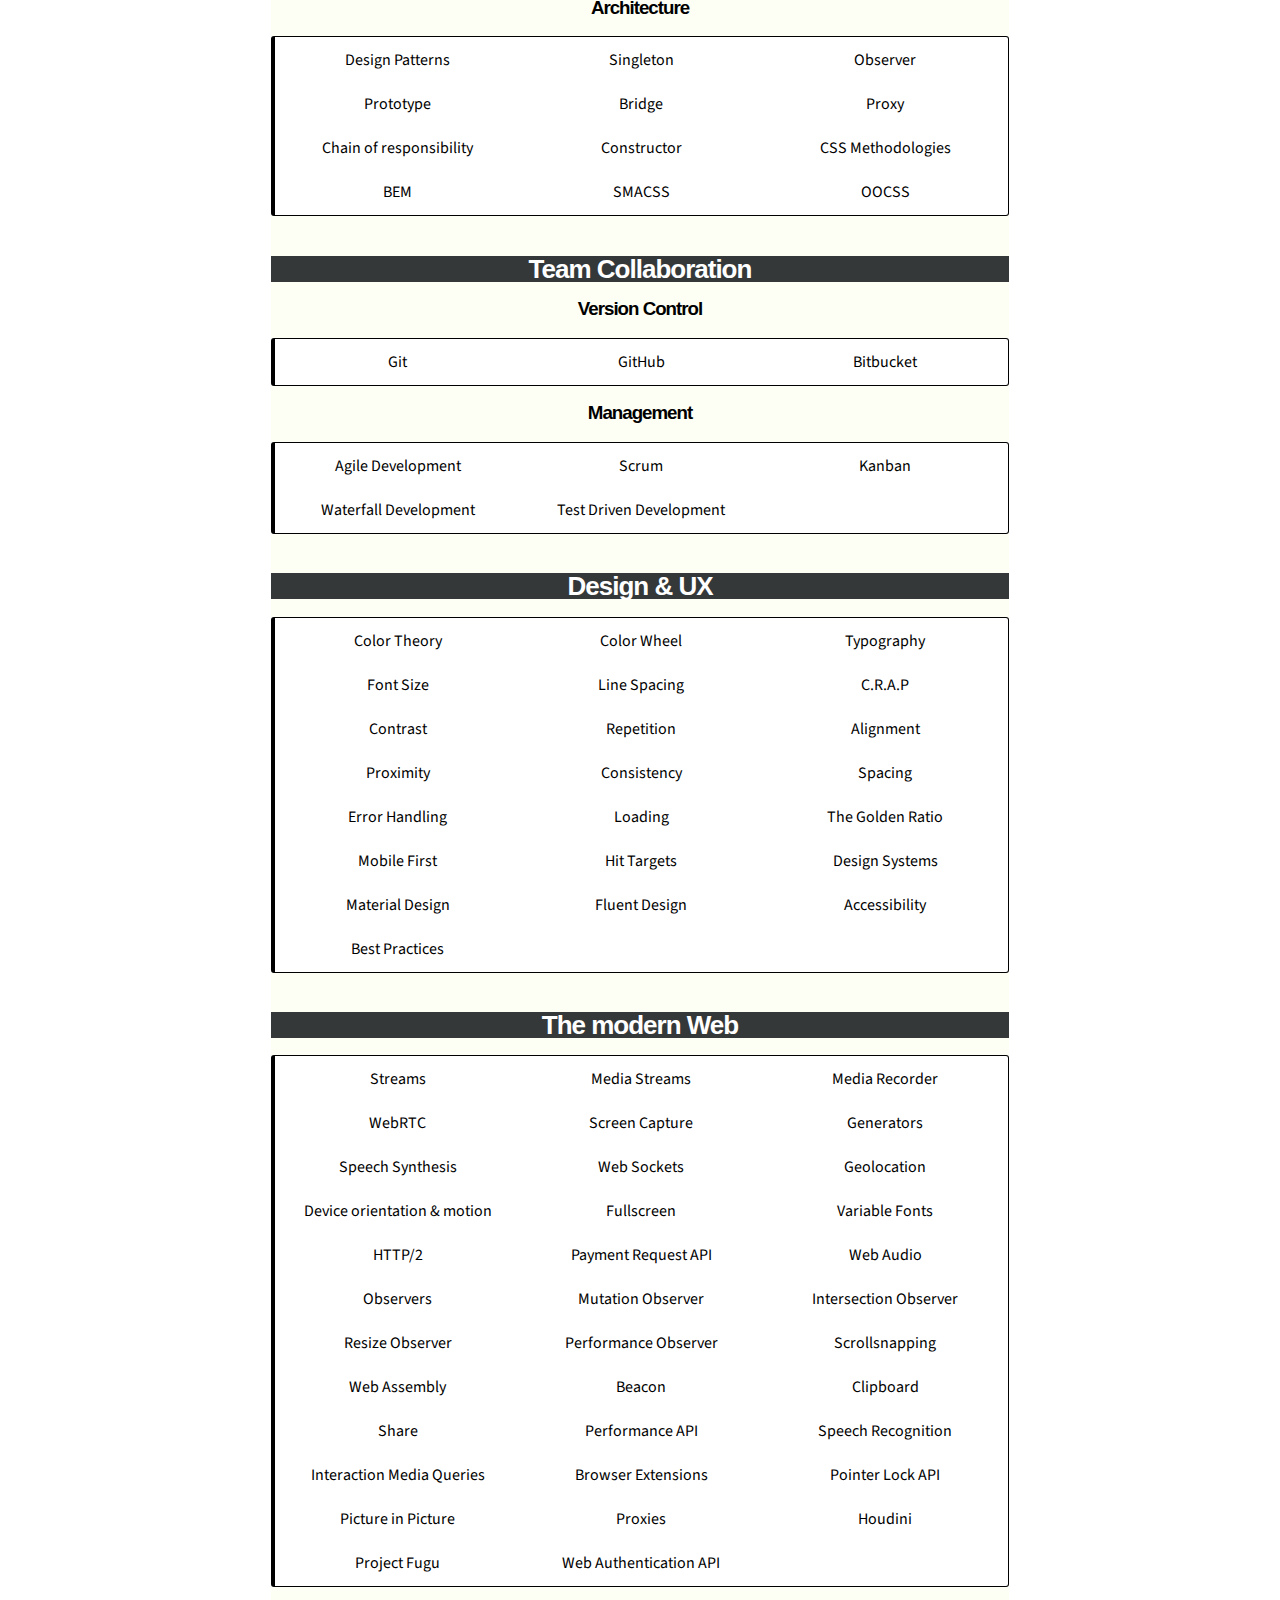
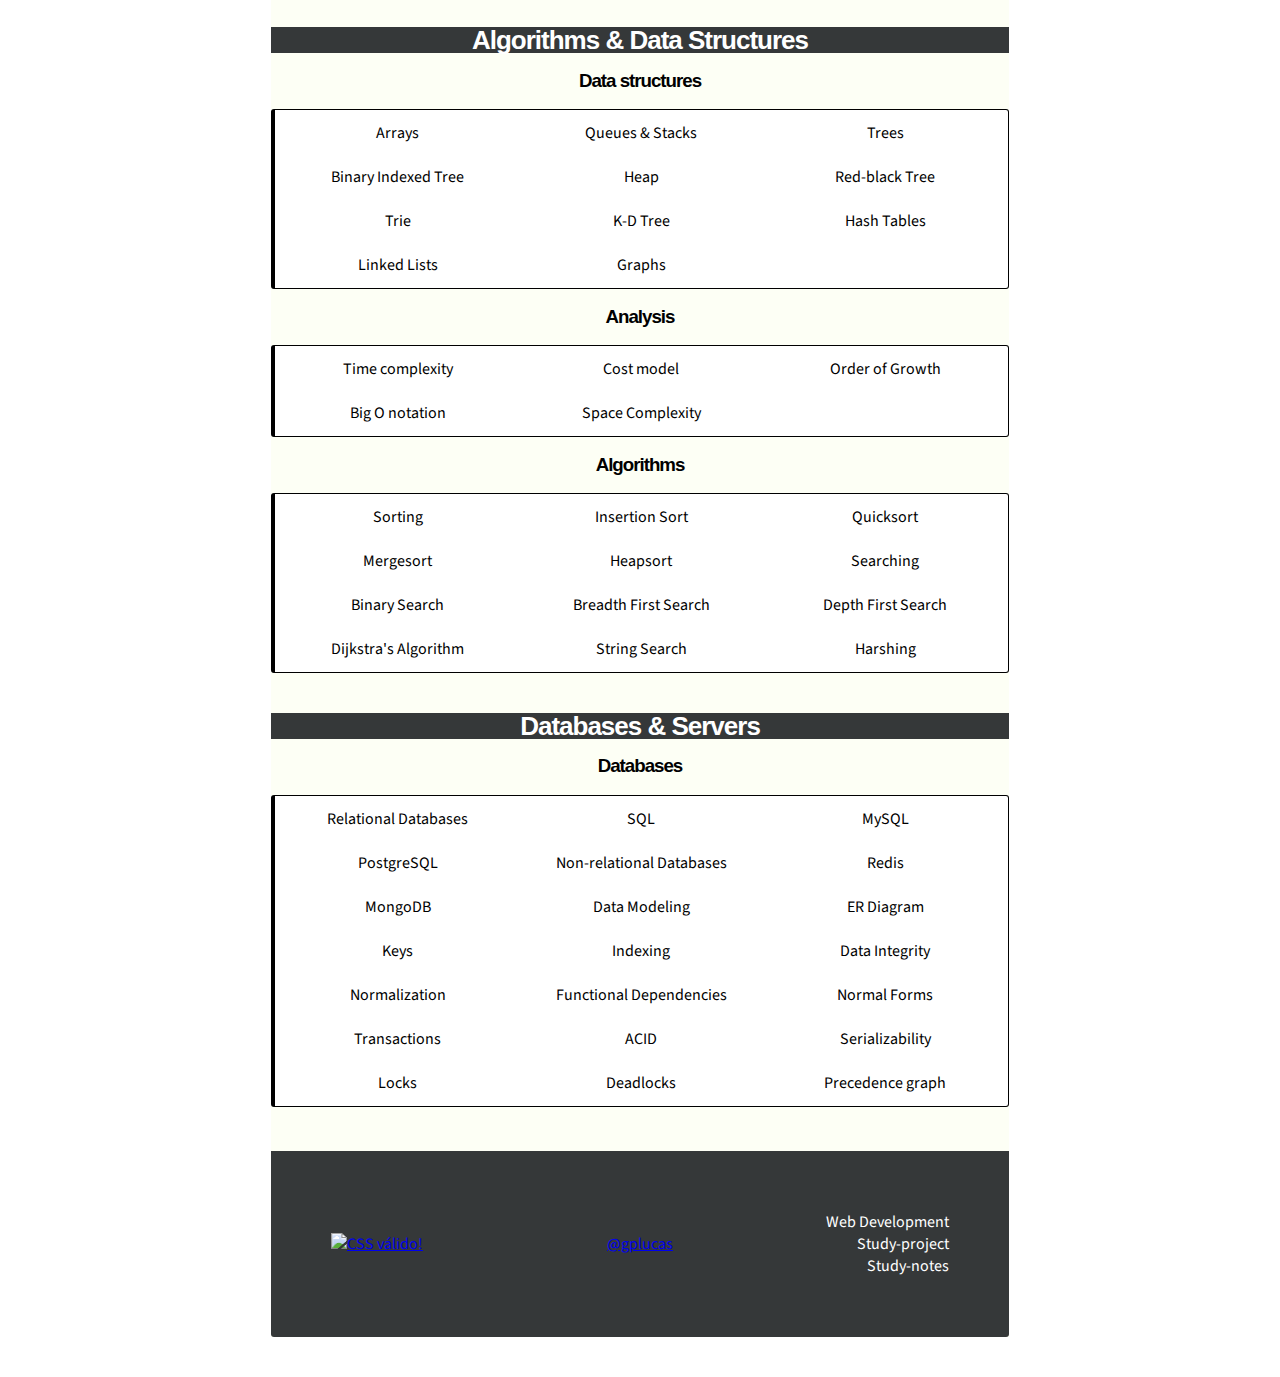
==== commit 89cccde7: "index.html" ====
--- a/index.html
+++ b/index.html
@@ -626,6 +626,45 @@
 					<td>String Search</td>
 					<td>Harshing</td>
 				</tr>
+			</table><br>
+			<h1>Databases & Servers</h1>
+			<h3>Databases</h3>
+			<table>
+				<tr>
+					<td>Relational Databases</td>
+					<td>SQL</td>
+					<td>MySQL</td>
+				</tr>
+				<tr>
+					<td>PostgreSQL</td>
+					<td>Non-relational Databases</td>
+					<td>Redis</td>
+				</tr>
+				<tr>
+					<td>MongoDB</td>
+					<td>Data Modeling</td>
+					<td>ER Diagram</td>
+				</tr>
+				<tr>
+					<td>Keys</td>
+					<td>Indexing</td>
+					<td>Data Integrity</td>
+				</tr>
+				<tr>
+					<td>Normalization</td>
+					<td>Functional Dependencies</td>
+					<td>Normal Forms</td>
+				</tr>
+				<tr>
+					<td>Transactions</td>
+					<td>ACID</td>
+					<td>Serializability</td>
+				</tr>
+				<tr>
+					<td>Locks</td>
+					<td>Deadlocks</td>
+					<td>Precedence graph</td>
+				</tr>
 			</table><br><br>
 			<!-- Footer -->
 			<!-- CSS Validator badge -->
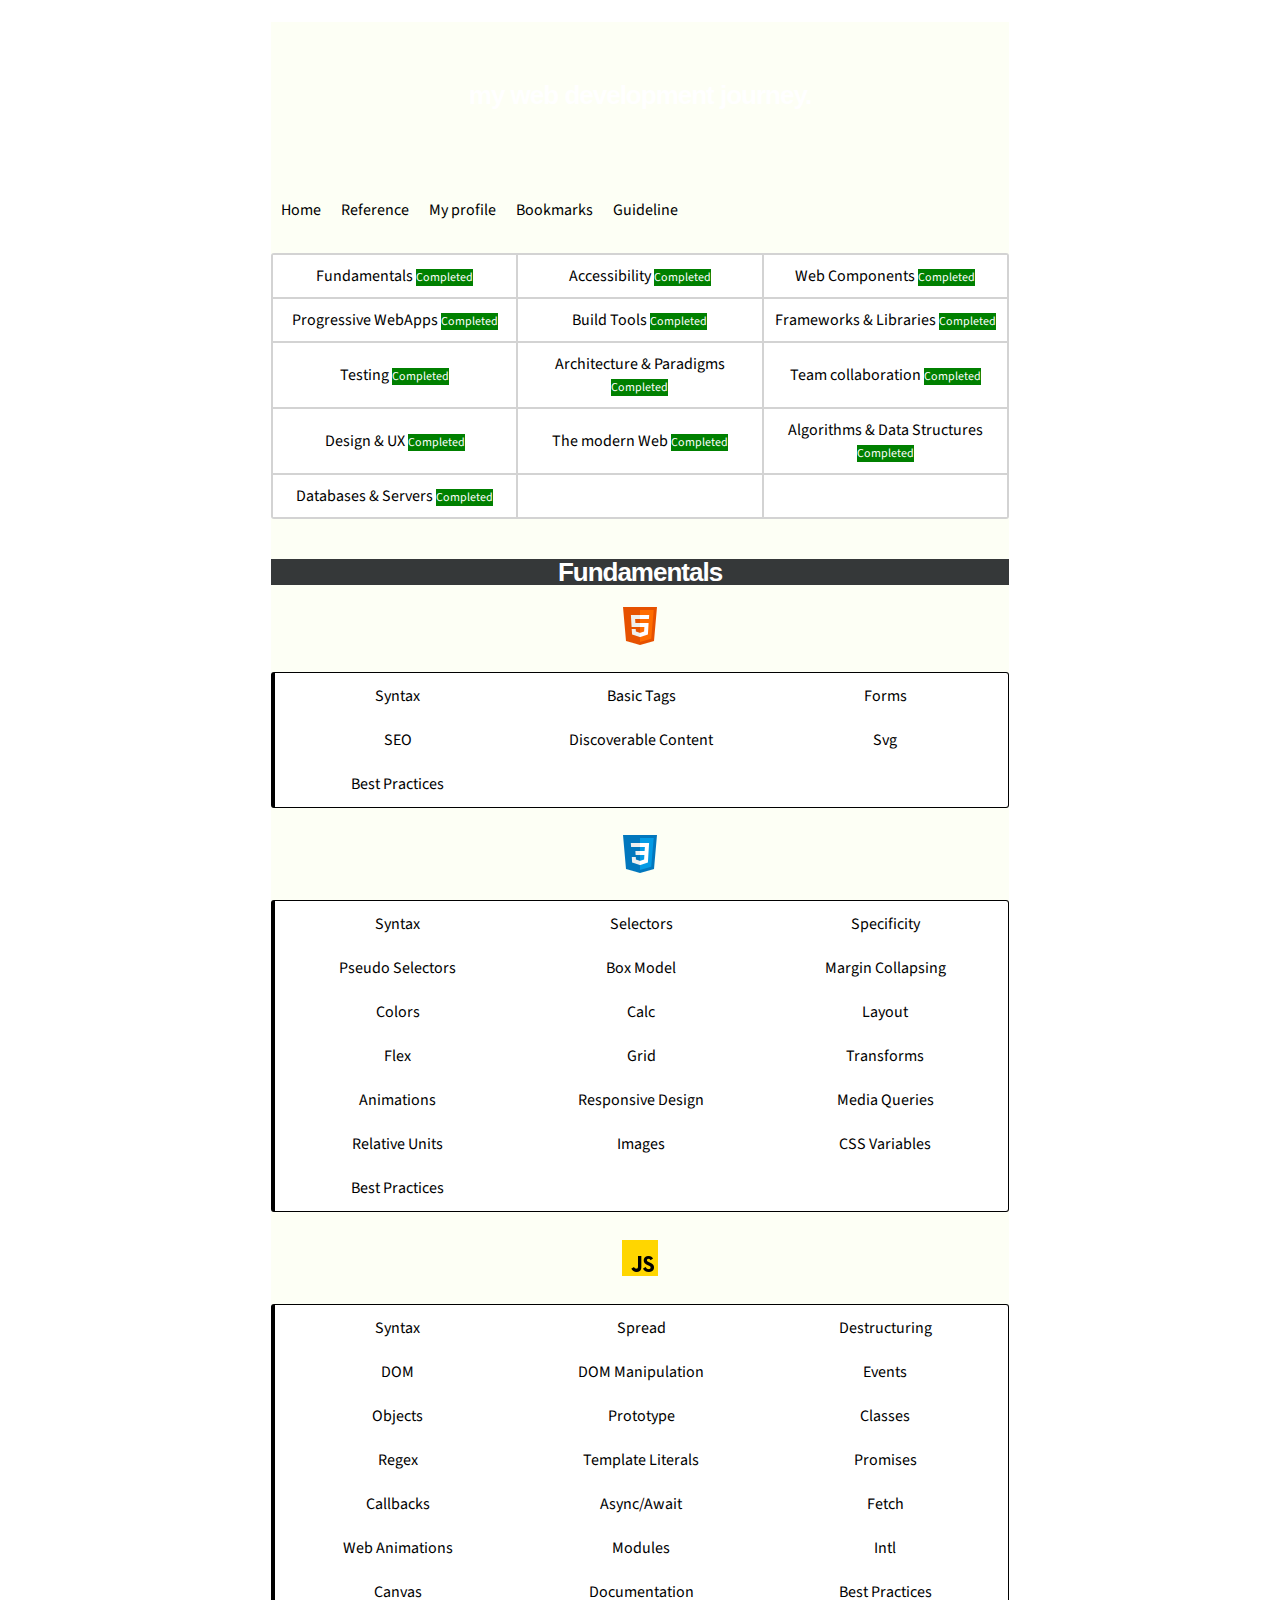
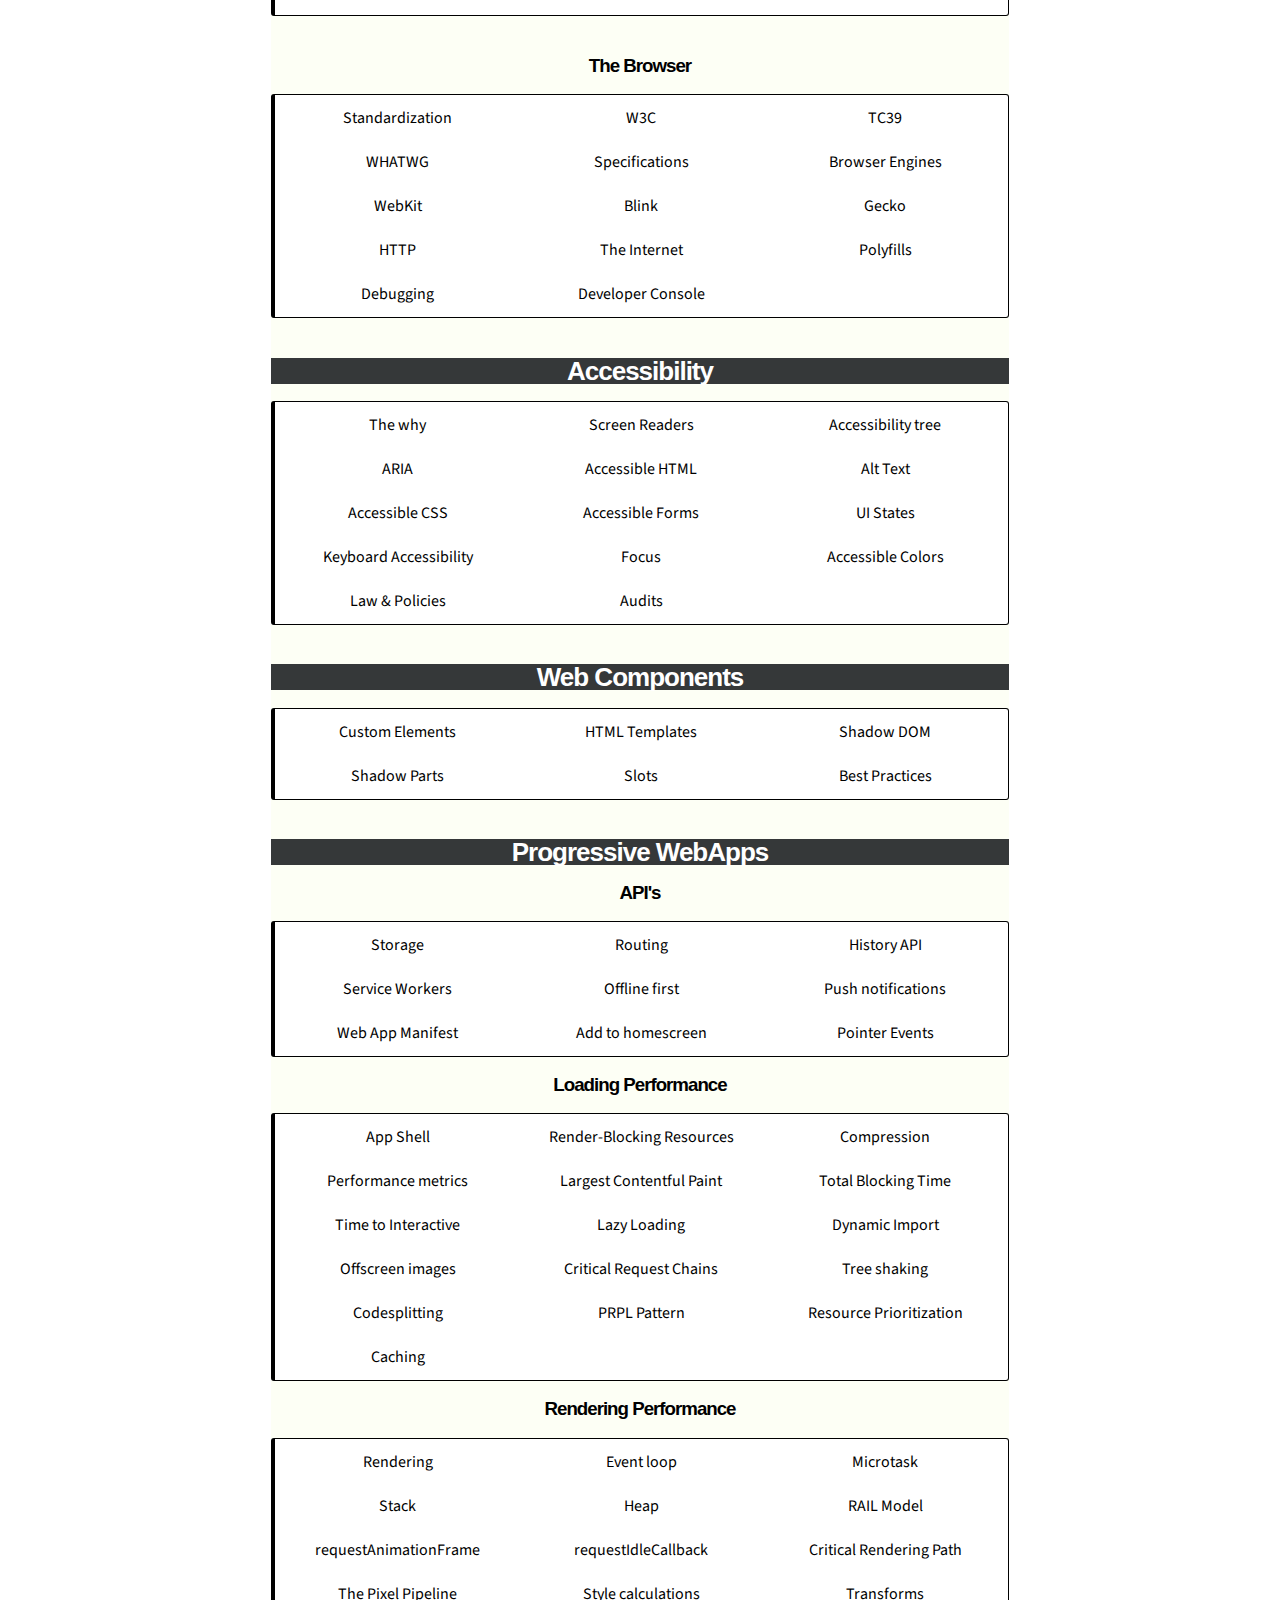
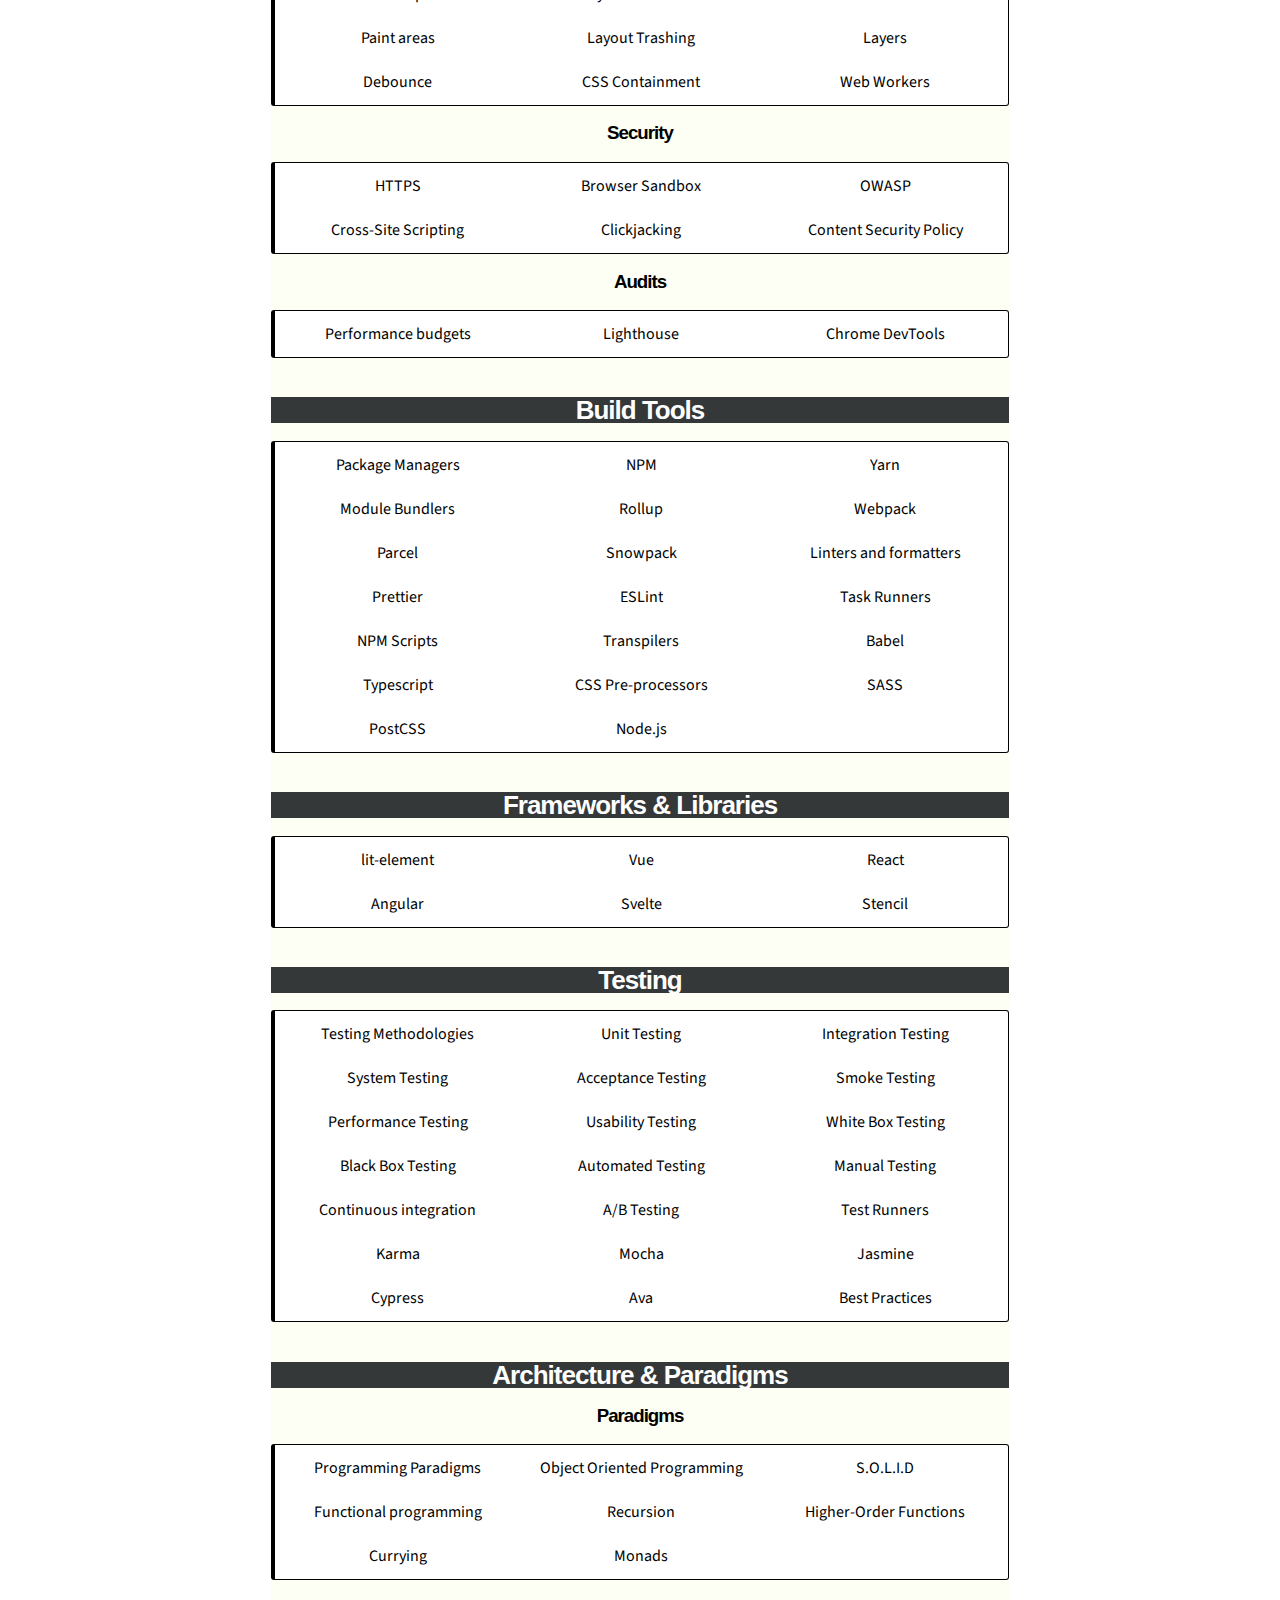
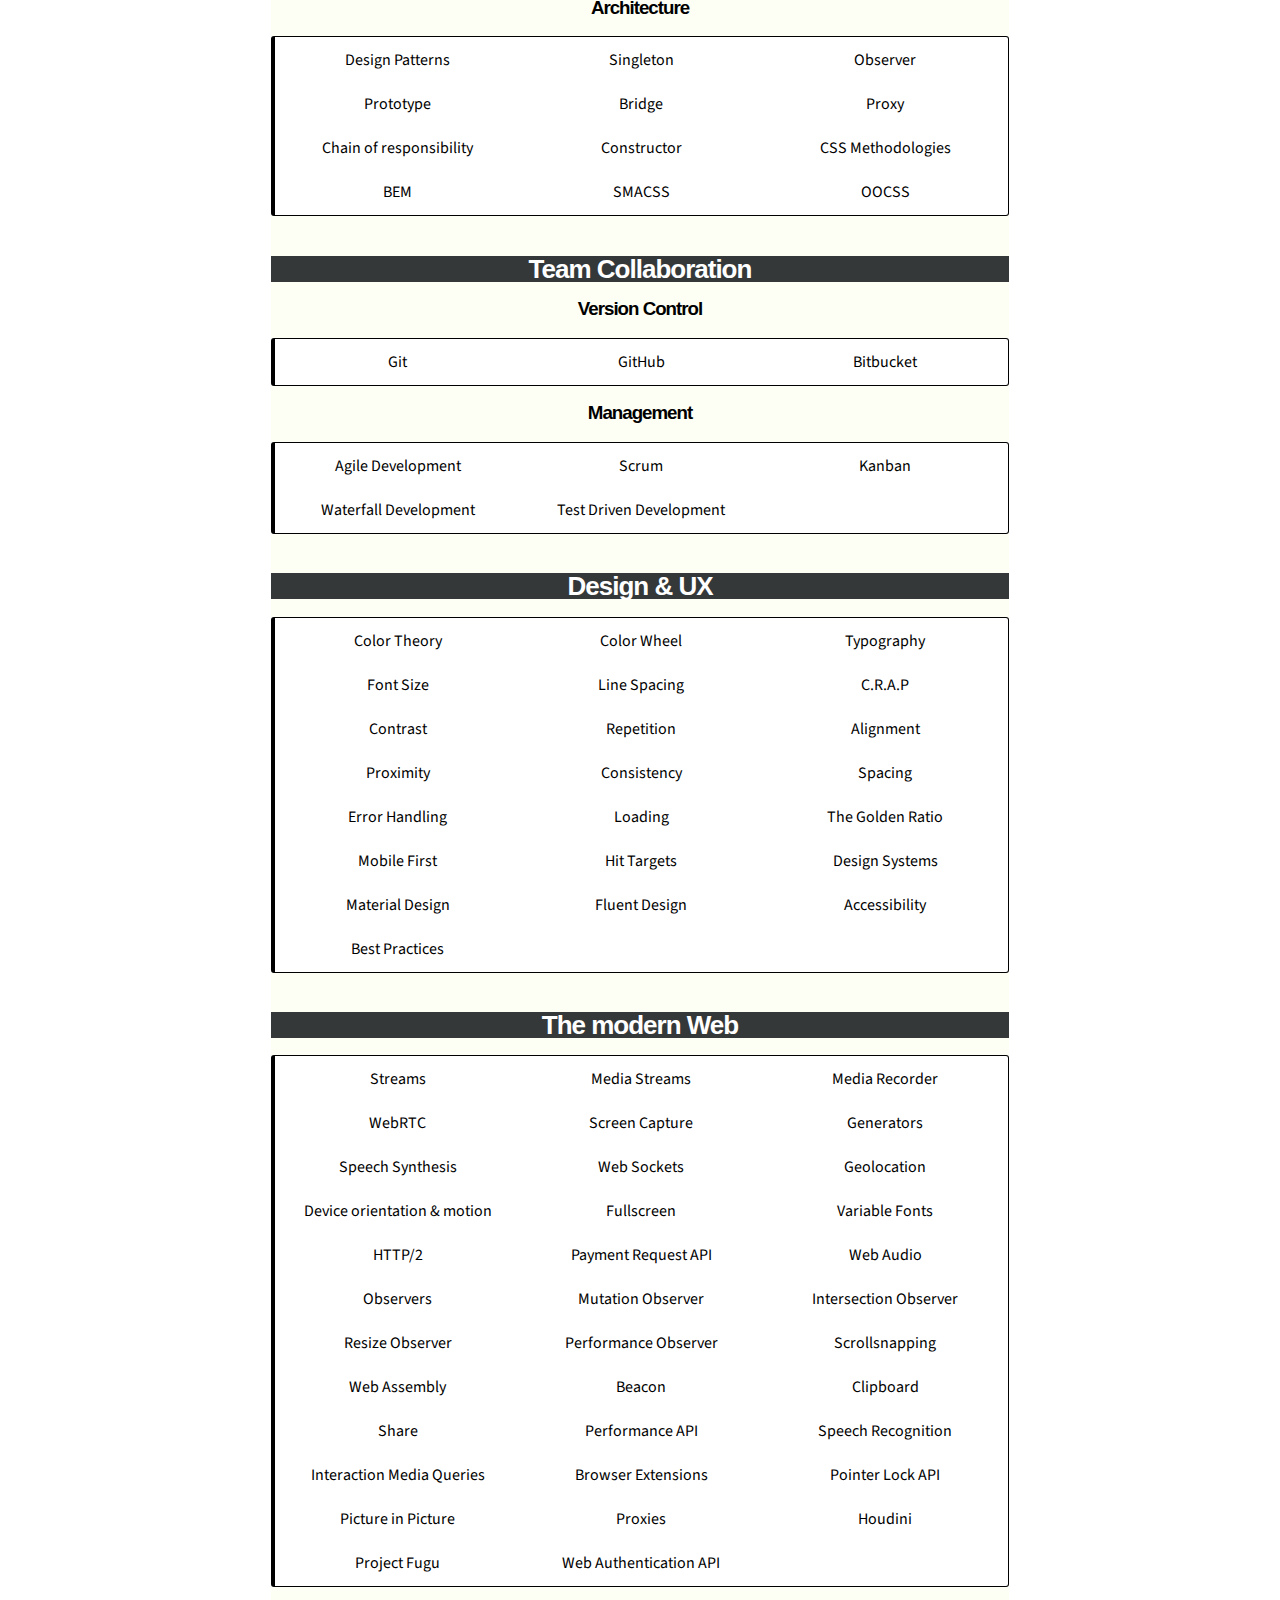
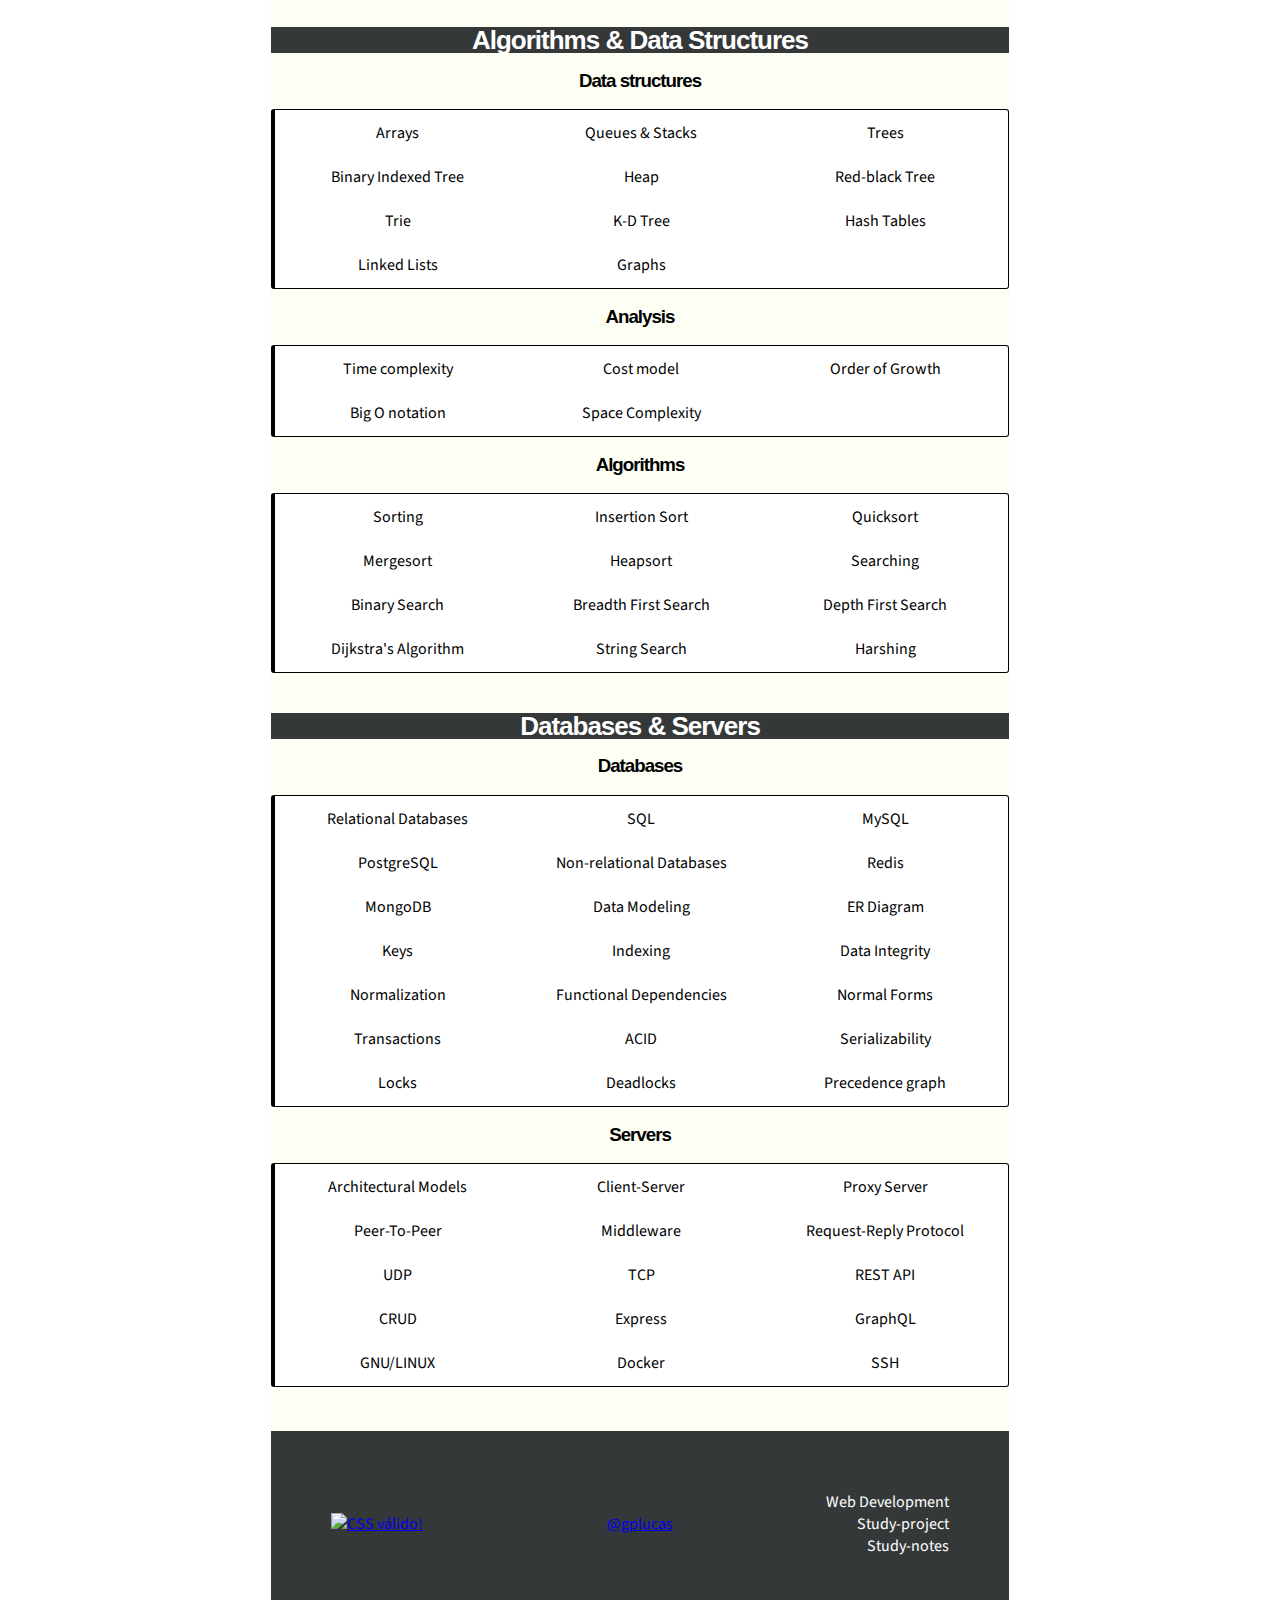
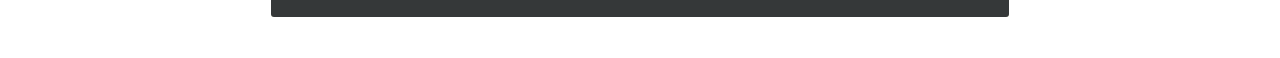
==== commit 7df81816: "index.html + bookmarks.html" ====
--- a/index.html
+++ b/index.html
@@ -26,7 +26,7 @@
     			<!-- Dropdown Table -->
     			<div class="dropdown-content">
       				<ul>
-						<li><strong>Databases & Servers</strong></li>
+						<li>Empty</li>
 					</ul>
     			</div></div></div><br>
     			<!-- New Table - The Road -->
@@ -52,7 +52,7 @@
     					<td>Algorithms & Data Structures <span class="completed">Completed</span></td>
     				</tr>
     				<tr>
-    					<td>Databases & Servers</td>
+    					<td>Databases & Servers <span class="completed">Completed</span></td>
     					<td></td>
     					<td></td>
     				</tr>
@@ -664,6 +664,34 @@
 					<td>Locks</td>
 					<td>Deadlocks</td>
 					<td>Precedence graph</td>
+				</tr>
+			</table>
+			<h3>Servers</h3>
+			<table>
+				<tr>
+					<td>Architectural Models</td>
+					<td>Client-Server</td>
+					<td>Proxy Server</td>
+				</tr>
+				<tr>
+					<td>Peer-To-Peer</td>
+					<td>Middleware</td>
+					<td>Request-Reply Protocol</td>
+				</tr>
+				<tr>
+					<td>UDP</td>
+					<td>TCP</td>
+					<td>REST API</td>
+				</tr>
+				<tr>
+					<td>CRUD</td>
+					<td>Express</td>
+					<td>GraphQL</td>
+				</tr>
+				<tr>
+					<td>GNU/LINUX</td>
+					<td>Docker</td>
+					<td>SSH</td>
 				</tr>
 			</table><br><br>
 			<!-- Footer -->
